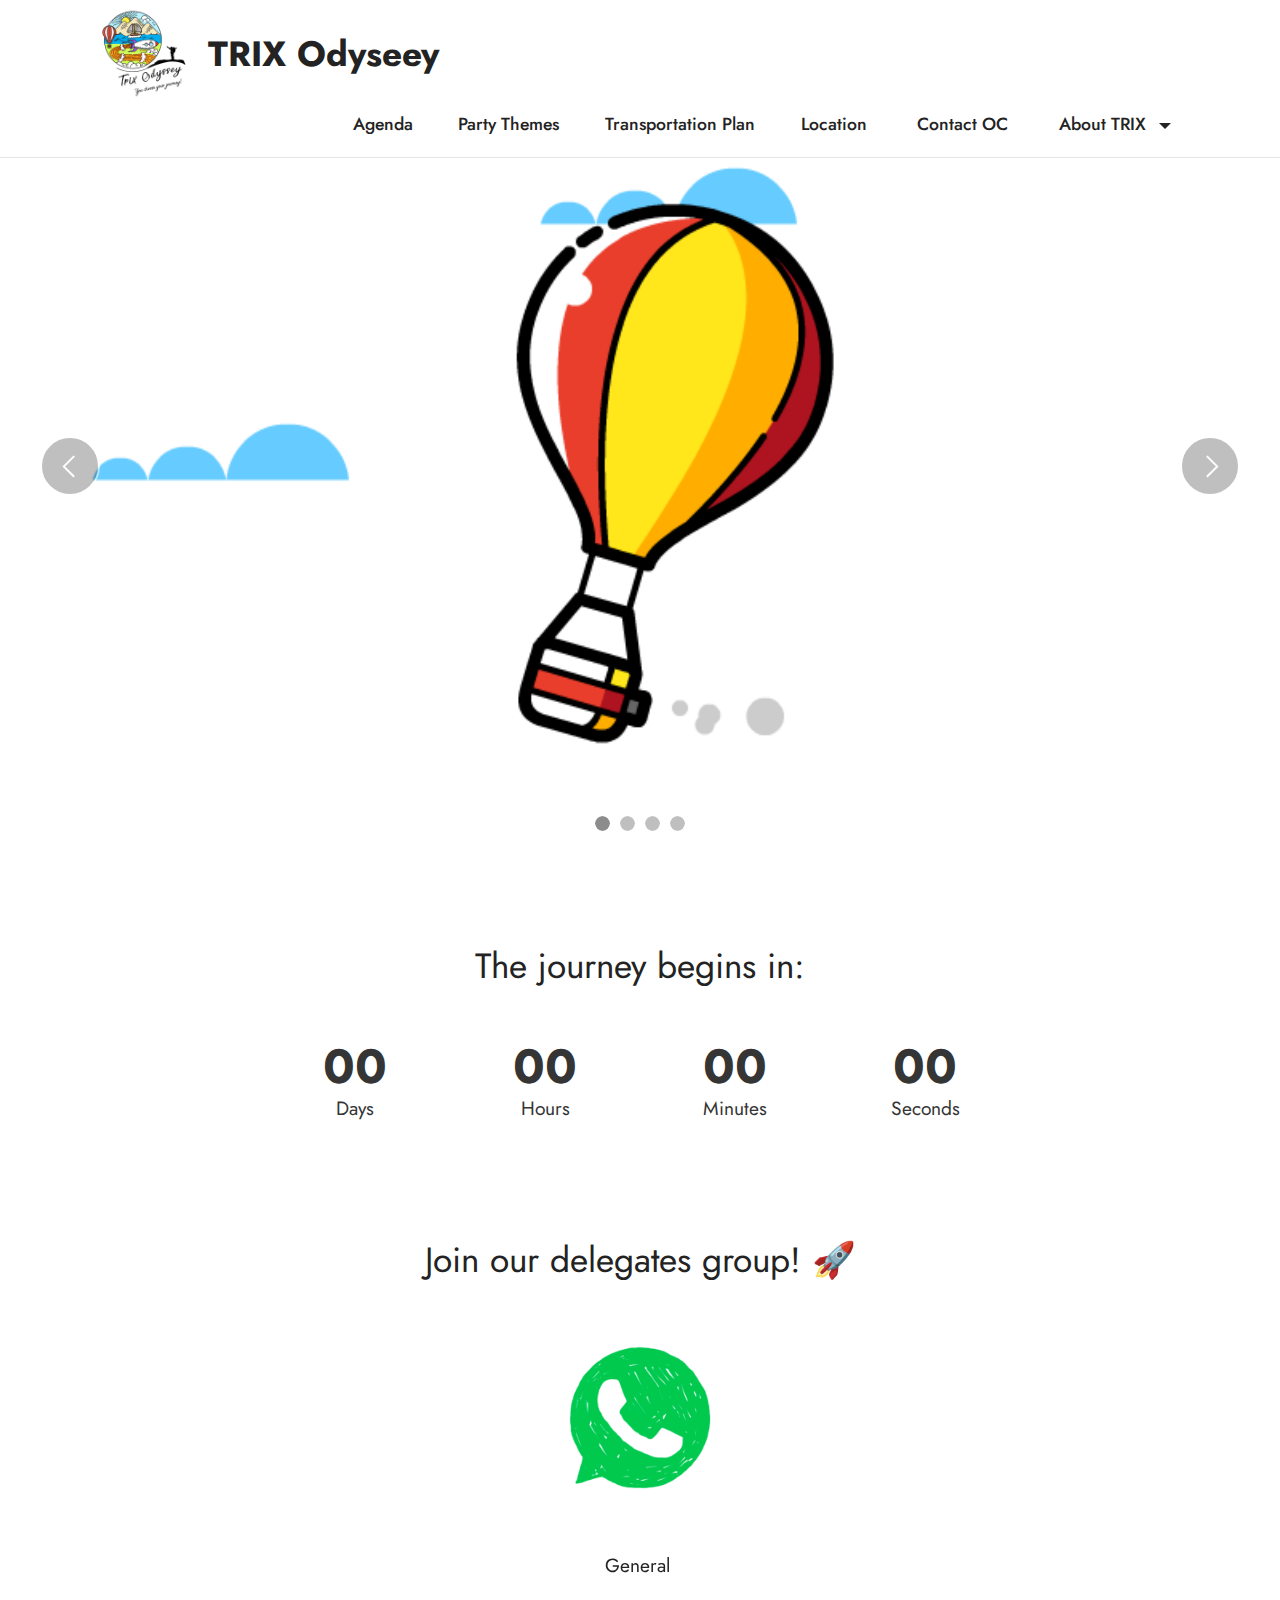
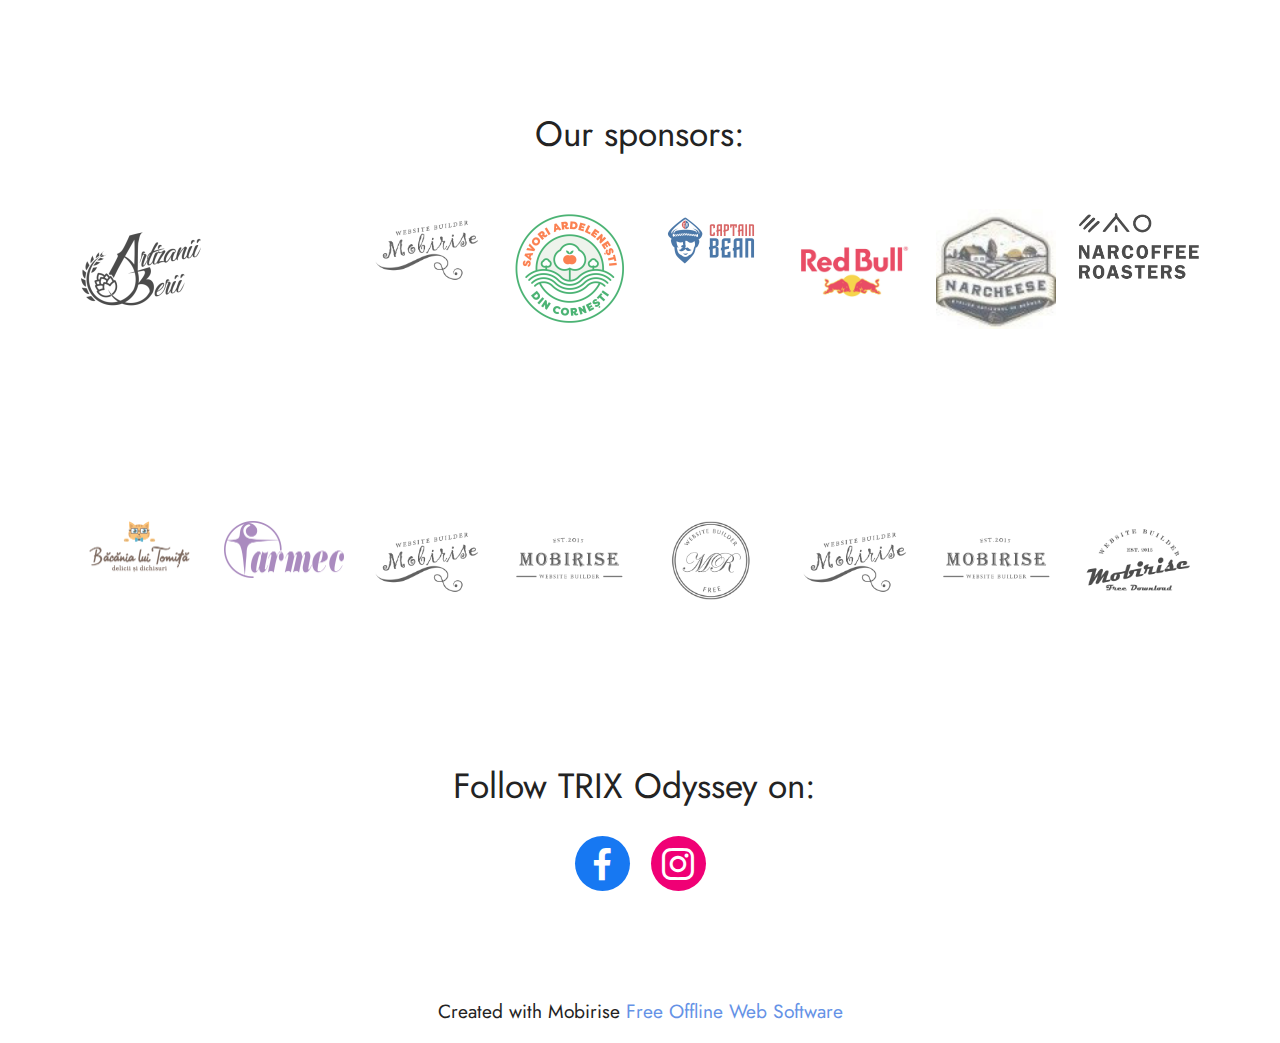
==== index.html @ 4ffb8367 "create github pages" ====
<!DOCTYPE html>
<html  >
<head>
  <!-- Site made with Mobirise Website Builder v5.6.5, https://mobirise.com -->
  <meta charset="UTF-8">
  <meta http-equiv="X-UA-Compatible" content="IE=edge">
  <meta name="generator" content="Mobirise v5.6.5, mobirise.com">
  <meta name="twitter:card" content="summary_large_image"/>
  <meta name="twitter:image:src" content="">
  <meta property="og:image" content="">
  <meta name="twitter:title" content="Home">
  <meta name="viewport" content="width=device-width, initial-scale=1, minimum-scale=1">
  <link rel="shortcut icon" href="assets/images/logo-trix-bun-121x101.png" type="image/x-icon">
  <meta name="description" content="">
  
  
  <title>Home</title>
  <link rel="stylesheet" href="assets/web/assets/mobirise-icons2/mobirise2.css">
  <link rel="stylesheet" href="assets/bootstrap/css/bootstrap.min.css">
  <link rel="stylesheet" href="assets/bootstrap/css/bootstrap-grid.min.css">
  <link rel="stylesheet" href="assets/bootstrap/css/bootstrap-reboot.min.css">
  <link rel="stylesheet" href="assets/dropdown/css/style.css">
  <link rel="stylesheet" href="assets/socicon/css/styles.css">
  <link rel="stylesheet" href="assets/theme/css/style.css">
  <link rel="preload" href="https://fonts.googleapis.com/css?family=Jost:100,200,300,400,500,600,700,800,900,100i,200i,300i,400i,500i,600i,700i,800i,900i&display=swap" as="style" onload="this.onload=null;this.rel='stylesheet'">
  <noscript><link rel="stylesheet" href="https://fonts.googleapis.com/css?family=Jost:100,200,300,400,500,600,700,800,900,100i,200i,300i,400i,500i,600i,700i,800i,900i&display=swap"></noscript>
  <link rel="preload" as="style" href="assets/mobirise/css/mbr-additional.css"><link rel="stylesheet" href="assets/mobirise/css/mbr-additional.css" type="text/css">
  
  
  
  
</head>
<body>
  
  <section data-bs-version="5.1" class="menu cid-s48OLK6784" once="menu" id="menu1-h">
    
    <nav class="navbar navbar-dropdown navbar-fixed-top navbar-expand-lg">
        <div class="container">
            <div class="navbar-brand">
                <span class="navbar-logo">
                    <a href="index.html">
                        <img src="assets/images/logo-trix-bun-121x101.png" alt="Mobirise Website Builder" style="height: 5.7rem;">
                    </a>
                </span>
                <span class="navbar-caption-wrap"><a class="navbar-caption text-black text-primary display-5" href="index.html">TRIX Odyseey</a></span>
            </div>
            <button class="navbar-toggler" type="button" data-toggle="collapse" data-bs-toggle="collapse" data-target="#navbarSupportedContent" data-bs-target="#navbarSupportedContent" aria-controls="navbarNavAltMarkup" aria-expanded="false" aria-label="Toggle navigation">
                <div class="hamburger">
                    <span></span>
                    <span></span>
                    <span></span>
                    <span></span>
                </div>
            </button>
            <div class="collapse navbar-collapse" id="navbarSupportedContent">
                <ul class="navbar-nav nav-dropdown nav-right" data-app-modern-menu="true"><li class="nav-item"><a class="nav-link link text-black text-primary display-4" href="page8.html">Agenda</a></li><li class="nav-item"><a class="nav-link link text-black text-primary display-4" href="page2.html">Party Themes</a></li><li class="nav-item"><a class="nav-link link text-black text-primary display-4" href="page4.html">Transportation Plan</a></li>
                    <li class="nav-item"><a class="nav-link link text-black text-primary display-4" href="page5.html">Location&nbsp;</a></li><li class="nav-item"><a class="nav-link link text-black text-primary display-4" href="page7.html">Contact OC&nbsp;</a></li><li class="nav-item dropdown"><a class="nav-link link text-black text-primary dropdown-toggle show display-4" href="page5.html" data-toggle="dropdown-submenu" data-bs-toggle="dropdown" data-bs-auto-close="outside" aria-expanded="false">About TRIX&nbsp;</a><div class="dropdown-menu show" aria-labelledby="dropdown-767" data-bs-popper="none"><a class="text-black text-primary dropdown-item display-4" href="page6.html">History of TRIX&nbsp;</a><a class="text-black text-primary dropdown-item display-4" href="page1.html">Conference Team 2022<br></a></div></li></ul>
                
                
            </div>
        </div>
    </nav>

</section>

<section data-bs-version="5.1" class="slider1 cid-t46bh5EAA4" id="slider1-1h">
    
    <div class="carousel slide" id="t4iCsmeEGB" data-ride="carousel" data-bs-ride="carousel" data-interval="10000" data-bs-interval="10000">
        <ol class="carousel-indicators">
            <li data-slide-to="0" data-bs-slide-to="0" class="active" data-target="#t4iCsmeEGB" data-bs-target="#t4iCsmeEGB"></li>
            <li data-slide-to="1" data-bs-slide-to="1" data-target="#t4iCsmeEGB" data-bs-target="#t4iCsmeEGB"></li>
            <li data-slide-to="2" data-bs-slide-to="2" data-target="#t4iCsmeEGB" data-bs-target="#t4iCsmeEGB"></li><li data-slide-to="3" data-bs-slide-to="3" data-target="#t4iCsmeEGB" data-bs-target="#t4iCsmeEGB"></li>
        </ol>
        <div class="carousel-inner">
            <div class="carousel-item slider-image item active">
                <div class="item-wrapper">
                    <img class="d-block w-100" src="assets/images/image-processing20210903-11547-1eg1xi6.gif" alt="Mobirise Website Builder" data-slide-to="0" data-bs-slide-to="0">
                    
                    
                </div>
            </div>
            <div class="carousel-item slider-image item">
                <div class="item-wrapper">
                    <img class="d-block w-100" src="assets/images/giphy-2.gif" alt="Mobirise Website Builder" data-slide-to="1" data-bs-slide-to="1">
                    
                    
                </div>
            </div>
            <div class="carousel-item slider-image item">
                <div class="item-wrapper">
                    <img class="d-block w-100" src="assets/images/69aabcb3513666ef52f87deb7fe4146e.gif" alt="Mobirise Website Builder" data-slide-to="2" data-bs-slide-to="2">
                    
                    
                </div>
            </div><div class="carousel-item slider-image item">
                <div class="item-wrapper">
                    <img class="d-block w-100" src="assets/images/submarine-800x600.gif" alt="Mobirise Website Builder" data-slide-to="3" data-bs-slide-to="3">
                    
                    
                </div>
            </div>
        </div>
        <a class="carousel-control carousel-control-prev" role="button" data-slide="prev" data-bs-slide="prev" href="#t4iCsmeEGB">
            <span class="mobi-mbri mobi-mbri-arrow-prev" aria-hidden="true"></span>
            <span class="sr-only visually-hidden">Previous</span>
        </a>
        <a class="carousel-control carousel-control-next" role="button" data-slide="next" data-bs-slide="next" href="#t4iCsmeEGB">
            <span class="mobi-mbri mobi-mbri-arrow-next" aria-hidden="true"></span>
            <span class="sr-only visually-hidden">Next</span>
        </a>
    </div>
</section>

<section data-bs-version="5.1" class="countdown4 cid-t3l9b6mrbL" id="countdown4-p">
    
    
    <div class="container">
        <div class="row justify-content-center">
            <div class="col-lg-8">
                
                <h4 class="mbr-section-subtitle mb-5 align-center mbr-fonts-style display-5">The journey begins in:</h4>
                <div class="countdown-cont align-center mb-5">
                    <div class="daysCountdown col-xs-3 col-sm-3 col-md-3" title="Days"></div>
                    <div class="hoursCountdown col-xs-3 col-sm-3 col-md-3" title="Hours"></div>
                    <div class="minutesCountdown col-xs-3 col-sm-3 col-md-3" title="Minutes"></div>
                    <div class="secondsCountdown col-xs-3 col-sm-3 col-md-3" title="Seconds"></div>
                    <div class="countdown" data-due-date="2022/05/13"></div>
                </div>
                
                
                
            </div>
        </div>
    </div>
</section>

<section data-bs-version="5.1" class="people5 mbr-embla cid-t4hUjpCeCL" id="people5-1m">

    

    

    <div class="position-relative text-center">
        <h3 class="mb-4 mbr-fonts-style display-5">Join our delegates group!<em> </em><strong>🚀</strong></h3>

        <div class="embla" data-skip-snaps="true" data-align="center" data-auto-play-interval="5" data-draggable="true">
            <div class="embla__viewport container-fluid">
                <div class="embla__container">
                    <div class="embla__slide slider-image item" style="margin-left: 0rem; margin-right: 0rem;">
                        <div class="user">
                            <div class="user_image">
                                <div class="item-wrapper position-relative">
                                    <img src="assets/images/giphy-4.gif" alt="Mobirise Website Builder" data-slide-to="0" data-bs-slide-to="0">
                                </div>
                            </div>
                            <div class="user_text mb-4">
                                <p class="mbr-fonts-style display-7">General&nbsp;</p>
                            </div>
                            
                            
                        </div>
                    </div>
                    
                    
                </div>
            </div>
            <button class="embla__button embla__button--prev">
                <span class="mobi-mbri mobi-mbri-arrow-prev mbr-iconfont" aria-hidden="true"></span>
                <span class="sr-only visually-hidden visually-hidden">Previous</span>
            </button>
            <button class="embla__button embla__button--next">
                <span class="mobi-mbri mobi-mbri-arrow-next mbr-iconfont" aria-hidden="true"></span>
                <span class="sr-only visually-hidden visually-hidden">Next</span>
            </button>
        </div>
    </div>
</section>

<section data-bs-version="5.1" class="clients1 cid-t41KSrTAdC" id="clients1-13">
    
    <div class="images-container container">
        <div class="mbr-section-head">
            <h3 class="mbr-section-title mbr-fonts-style align-center mb-0 display-5">Our sponsors:</h3>
            
            
        </div>
        <div class="row justify-content-center mt-4">
            <div class="col-md-3 card">
                <img src="assets/images/logo-with-logotype-two-rows-350x350-240x240.png" alt="Mobirise Website Builder">
            </div>
            <div class="col-md-3 card">
                <img src="assets/images/wayout-logo-209x102.png" alt="Mobirise Website Builder">
            </div>
            <div class="col-md-3 card">
                <img src="assets/images/3.png" alt="Mobirise Website Builder">
            </div>
            <div class="col-md-3 card">
                <img src="assets/images/60745844-617550138761202-7166698153704423424-n-240x240.png" alt="Mobirise Website Builder">
            </div>
            <div class="col-md-3 card">
                <img src="assets/images/captain-bean-facebook-1-240x126.png" alt="Mobirise Website Builder">
            </div>
            <div class="col-md-3 card">
                <img src="assets/images/redbull-logo.gif" alt="Mobirise Website Builder">
            </div>
            <div class="col-md-3 card">
                <img src="assets/images/cropped-logo-90-min-90x90.jpg" alt="Mobirise Website Builder">
            </div>
            <div class="col-md-3 card">
                <img src="assets/images/var-page-brand-logo-232x152.png" alt="Mobirise Website Builder">
            </div>
        </div>
    </div>
</section>

<section data-bs-version="5.1" class="clients1 cid-t4hTpSWzxL" id="clients1-1l">
    
    <div class="images-container container">
        <div class="mbr-section-head">
            
            
            
        </div>
        <div class="row justify-content-center mt-4">
            <div class="col-md-3 card">
                <img src="assets/images/logo-vertical-240x113.png" alt="Mobirise Website Builder">
            </div>
            <div class="col-md-3 card">
                <img src="assets/images/1200px-farmec-logo.svg-1-240x115.png" alt="Mobirise Website Builder">
            </div>
            <div class="col-md-3 card">
                <img src="assets/images/3.png" alt="Mobirise Website Builder">
            </div>
            <div class="col-md-3 card">
                <img src="assets/images/4.png" alt="Mobirise Website Builder">
            </div>
            <div class="col-md-3 card">
                <img src="assets/images/2.png" alt="Mobirise Website Builder">
            </div>
            <div class="col-md-3 card">
                <img src="assets/images/3.png" alt="Mobirise Website Builder">
            </div>
            <div class="col-md-3 card">
                <img src="assets/images/4.png" alt="Mobirise Website Builder">
            </div>
            <div class="col-md-3 card">
                <img src="assets/images/5.png" alt="Mobirise Website Builder">
            </div>
        </div>
    </div>
</section>

<section data-bs-version="5.1" class="share3 cid-t41YOG8IZm" id="share3-1e">
    
     
    
    

    <div class="container">
        <div class="media-container-row">
            <div class="col-12">
                <h3 class="mbr-section-title align-center mb-3 mbr-fonts-style display-5">Follow TRIX Odyssey on:&nbsp;</h3>
                <div class="social-list align-center">
                   
                    <a class="iconfont-wrapper bg-facebook m-2 " target="_blank" href="https://www.facebook.com/TRIXODYSSEY">
                            <span class="socicon-facebook socicon"></span>
                        </a>
                        
                        <a class="iconfont-wrapper bg-instagram m-2" href="https://www.instagram.com/trix.odyssey/" target="_blank">
                            <span class="socicon-instagram socicon"></span>
                        </a>
                        
                        
                        
                        
                        
                        
                        
                        
                </div>
            </div>
        </div>
    </div>
</section><section class="display-7" style="padding: 0;align-items: center;justify-content: center;flex-wrap: wrap;    align-content: center;display: flex;position: relative;height: 4rem;"><a href="https://mobiri.se/2749935" style="flex: 1 1;height: 4rem;position: absolute;width: 100%;z-index: 1;"><img alt="" style="height: 4rem;" src="[data-uri]"></a><p style="margin: 0;text-align: center;" class="display-7">Created with Mobirise &#8204;</p><a style="z-index:1" href="https://mobirise.com/offline-website-builder.html">Free Offline Web Software</a></section><script src="assets/bootstrap/js/bootstrap.bundle.min.js"></script>  <script src="assets/smoothscroll/smooth-scroll.js"></script>  <script src="assets/ytplayer/index.js"></script>  <script src="assets/dropdown/js/navbar-dropdown.js"></script>  <script src="assets/countdown/countdown.js"></script>  <script src="assets/embla/embla.min.js"></script>  <script src="assets/embla/script.js"></script>  <script src="assets/theme/js/script.js"></script>  
  
  
</body>
</html>
---- assets/web/assets/mobirise-icons2/mobirise2.css ----
@font-face {
  font-family: 'Moririse2';
  font-display: swap;
  src:  url('mobirise2.eot?f2bix4');
  src:  url('mobirise2.eot?f2bix4#iefix') format('embedded-opentype'),
    url('mobirise2.ttf?f2bix4') format('truetype'),
    url('mobirise2.woff?f2bix4') format('woff'),
    url('mobirise2.svg?f2bix4#mobirise2') format('svg');
  font-weight: normal;
  font-style: normal;
}

[class^="mobi-"], [class*=" mobi-"] {
  /* use !important to prevent issues with browser extensions that change fonts */
  font-family: 'Moririse2' !important;
  speak: none;
  font-style: normal;
  font-weight: normal;
  font-variant: normal;
  text-transform: none;
  line-height: 1;

  /* Better Font Rendering =========== */
  -webkit-font-smoothing: antialiased;
  -moz-osx-font-smoothing: grayscale;
}

.mobi-mbri-add-submenu:before {
  content: "\e900";
}
.mobi-mbri-alert:before {
  content: "\e901";
}
.mobi-mbri-align-center:before {
  content: "\e902";
}
.mobi-mbri-align-justify:before {
  content: "\e903";
}
.mobi-mbri-align-left:before {
  content: "\e904";
}
.mobi-mbri-align-right:before {
  content: "\e905";
}
.mobi-mbri-android:before {
  content: "\e906";
}
.mobi-mbri-apple:before {
  content: "\e907";
}
.mobi-mbri-arrow-down:before {
  content: "\e908";
}
.mobi-mbri-arrow-next:before {
  content: "\e909";
}
.mobi-mbri-arrow-prev:before {
  content: "\e90a";
}
.mobi-mbri-arrow-up:before {
  content: "\e90b";
}
.mobi-mbri-bold:before {
  content: "\e90c";
}
.mobi-mbri-bookmark:before {
  content: "\e90d";
}
.mobi-mbri-bootstrap:before {
  content: "\e90e";
}
.mobi-mbri-briefcase:before {
  content: "\e90f";
}
.mobi-mbri-browse:before {
  content: "\e910";
}
.mobi-mbri-bulleted-list:before {
  content: "\e911";
}
.mobi-mbri-calendar:before {
  content: "\e912";
}
.mobi-mbri-camera:before {
  content: "\e913";
}
.mobi-mbri-cart-add:before {
  content: "\e914";
}
.mobi-mbri-cart-full:before {
  content: "\e915";
}
.mobi-mbri-cash:before {
  content: "\e916";
}
.mobi-mbri-change-style:before {
  content: "\e917";
}
.mobi-mbri-chat:before {
  content: "\e918";
}
.mobi-mbri-clock:before {
  content: "\e919";
}
.mobi-mbri-close:before {
  content: "\e91a";
}
.mobi-mbri-cloud:before {
  content: "\e91b";
}
.mobi-mbri-code:before {
  content: "\e91c";
}
.mobi-mbri-contact-form:before {
  content: "\e91d";
}
.mobi-mbri-credit-card:before {
  content: "\e91e";
}
.mobi-mbri-cursor-click:before {
  content: "\e91f";
}
.mobi-mbri-cust-feedback:before {
  content: "\e920";
}
.mobi-mbri-database:before {
  content: "\e921";
}
.mobi-mbri-delivery:before {
  content: "\e922";
}
.mobi-mbri-desktop:before {
  content: "\e923";
}
.mobi-mbri-devices:before {
  content: "\e924";
}
.mobi-mbri-down:before {
  content: "\e925";
}
.mobi-mbri-download-2:before {
  content: "\e926";
}
.mobi-mbri-download:before {
  content: "\e927";
}
.mobi-mbri-drag-n-drop-2:before {
  content: "\e928";
}
.mobi-mbri-drag-n-drop:before {
  content: "\e929";
}
.mobi-mbri-edit-2:before {
  content: "\e92a";
}
.mobi-mbri-edit:before {
  content: "\e92b";
}
.mobi-mbri-error:before {
  content: "\e92c";
}
.mobi-mbri-extension:before {
  content: "\e92d";
}
.mobi-mbri-features:before {
  content: "\e92e";
}
.mobi-mbri-file:before {
  content: "\e92f";
}
.mobi-mbri-flag:before {
  content: "\e930";
}
.mobi-mbri-folder:before {
  content: "\e931";
}
.mobi-mbri-gift:before {
  content: "\e932";
}
.mobi-mbri-github:before {
  content: "\e933";
}
.mobi-mbri-globe-2:before {
  content: "\e934";
}
.mobi-mbri-globe:before {
  content: "\e935";
}
.mobi-mbri-growing-chart:before {
  content: "\e936";
}
.mobi-mbri-hearth:before {
  content: "\e937";
}
.mobi-mbri-help:before {
  content: "\e938";
}
.mobi-mbri-home:before {
  content: "\e939";
}
.mobi-mbri-hot-cup:before {
  content: "\e93a";
}
.mobi-mbri-idea:before {
  content: "\e93b";
}
.mobi-mbri-image-gallery:before {
  content: "\e93c";
}
.mobi-mbri-image-slider:before {
  content: "\e93d";
}
.mobi-mbri-info:before {
  content: "\e93e";
}
.mobi-mbri-italic:before {
  content: "\e93f";
}
.mobi-mbri-key:before {
  content: "\e940";
}
.mobi-mbri-laptop:before {
  content: "\e941";
}
.mobi-mbri-layers:before {
  content: "\e942";
}
.mobi-mbri-left-right:before {
  content: "\e943";
}
.mobi-mbri-left:before {
  content: "\e944";
}
.mobi-mbri-letter:before {
  content: "\e945";
}
.mobi-mbri-like:before {
  content: "\e946";
}
.mobi-mbri-link:before {
  content: "\e947";
}
.mobi-mbri-lock:before {
  content: "\e948";
}
.mobi-mbri-login:before {
  content: "\e949";
}
.mobi-mbri-logout:before {
  content: "\e94a";
}
.mobi-mbri-magic-stick:before {
  content: "\e94b";
}
.mobi-mbri-map-pin:before {
  content: "\e94c";
}
.mobi-mbri-menu:before {
  content: "\e94d";
}
.mobi-mbri-mobile-2:before {
  content: "\e94e";
}
.mobi-mbri-mobile-horizontal:before {
  content: "\e94f";
}
.mobi-mbri-mobile:before {
  content: "\e950";
}
.mobi-mbri-mobirise:before {
  content: "\e951";
}
.mobi-mbri-more-horizontal:before {
  content: "\e952";
}
.mobi-mbri-more-vertical:before {
  content: "\e953";
}
.mobi-mbri-music:before {
  content: "\e954";
}
.mobi-mbri-new-file:before {
  content: "\e955";
}
.mobi-mbri-numbered-list:before {
  content: "\e956";
}
.mobi-mbri-opened-folder:before {
  content: "\e957";
}
.mobi-mbri-pages:before {
  content: "\e958";
}
.mobi-mbri-paper-plane:before {
  content: "\e959";
}
.mobi-mbri-paperclip:before {
  content: "\e95a";
}
.mobi-mbri-phone:before {
  content: "\e95b";
}
.mobi-mbri-photo:before {
  content: "\e95c";
}
.mobi-mbri-photos:before {
  content: "\e95d";
}
.mobi-mbri-pin:before {
  content: "\e95e";
}
.mobi-mbri-play:before {
  content: "\e95f";
}
.mobi-mbri-plus:before {
  content: "\e960";
}
.mobi-mbri-preview:before {
  content: "\e961";
}
.mobi-mbri-print:before {
  content: "\e962";
}
.mobi-mbri-protect:before {
  content: "\e963";
}
.mobi-mbri-question:before {
  content: "\e964";
}
.mobi-mbri-quote-left:before {
  content: "\e965";
}
.mobi-mbri-quote-right:before {
  content: "\e966";
}
.mobi-mbri-redo:before {
  content: "\e967";
}
.mobi-mbri-refresh:before {
  content: "\e968";
}
.mobi-mbri-responsive-2:before {
  content: "\e969";
}
.mobi-mbri-responsive:before {
  content: "\e96a";
}
.mobi-mbri-right:before {
  content: "\e96b";
}
.mobi-mbri-rocket:before {
  content: "\e96c";
}
.mobi-mbri-sad-face:before {
  content: "\e96d";
}
.mobi-mbri-sale:before {
  content: "\e96e";
}
.mobi-mbri-save:before {
  content: "\e96f";
}
.mobi-mbri-search:before {
  content: "\e970";
}
.mobi-mbri-setting-2:before {
  content: "\e971";
}
.mobi-mbri-setting-3:before {
  content: "\e972";
}
.mobi-mbri-setting:before {
  content: "\e973";
}
.mobi-mbri-share:before {
  content: "\e974";
}
.mobi-mbri-shopping-bag:before {
  content: "\e975";
}
.mobi-mbri-shopping-basket:before {
  content: "\e976";
}
.mobi-mbri-shopping-cart:before {
  content: "\e977";
}
.mobi-mbri-sites:before {
  content: "\e978";
}
.mobi-mbri-smile-face:before {
  content: "\e979";
}
.mobi-mbri-speed:before {
  content: "\e97a";
}
.mobi-mbri-star:before {
  content: "\e97b";
}
.mobi-mbri-success:before {
  content: "\e97c";
}
.mobi-mbri-sun:before {
  content: "\e97d";
}
.mobi-mbri-sun2:before {
  content: "\e97e";
}
.mobi-mbri-tablet-vertical:before {
  content: "\e97f";
}
.mobi-mbri-tablet:before {
  content: "\e980";
}
.mobi-mbri-target:before {
  content: "\e981";
}
.mobi-mbri-timer:before {
  content: "\e982";
}
.mobi-mbri-to-ftp:before {
  content: "\e983";
}
.mobi-mbri-to-local-drive:before {
  content: "\e984";
}
.mobi-mbri-touch-swipe:before {
  content: "\e985";
}
.mobi-mbri-touch:before {
  content: "\e986";
}
.mobi-mbri-trash:before {
  content: "\e987";
}
.mobi-mbri-underline:before {
  content: "\e988";
}
.mobi-mbri-undo:before {
  content: "\e989";
}
.mobi-mbri-unlink:before {
  content: "\e98a";
}
.mobi-mbri-unlock:before {
  content: "\e98b";
}
.mobi-mbri-up-down:before {
  content: "\e98c";
}
.mobi-mbri-up:before {
  content: "\e98d";
}
.mobi-mbri-update:before {
  content: "\e98e";
}
.mobi-mbri-upload-2:before {
  content: "\e98f";
}
.mobi-mbri-upload:before {
  content: "\e990";
}
.mobi-mbri-user-2:before {
  content: "\e991";
}
.mobi-mbri-user:before {
  content: "\e992";
}
.mobi-mbri-users:before {
  content: "\e993";
}
.mobi-mbri-video-play:before {
  content: "\e994";
}
.mobi-mbri-video:before {
  content: "\e995";
}
.mobi-mbri-watch:before {
  content: "\e996";
}
.mobi-mbri-website-theme-2:before {
  content: "\e997";
}
.mobi-mbri-website-theme:before {
  content: "\e998";
}
.mobi-mbri-wifi:before {
  content: "\e999";
}
.mobi-mbri-windows:before {
  content: "\e99a";
}
.mobi-mbri-zoom-in:before {
  content: "\e99b";
}
.mobi-mbri-zoom-out:before {
  content: "\e99c";
}
---- assets/dropdown/css/style.css ----
.navbar-dropdown {
  left: 0;
  padding: 0;
  position: absolute;
  right: 0;
  top: 0;
  transition: all 0.45s ease;
  z-index: 1030;
  background: #282828; }
  .navbar-dropdown .navbar-logo {
    margin-right: 0.8rem;
    transition: margin 0.3s ease-in-out;
    vertical-align: middle; }
    .navbar-dropdown .navbar-logo img {
      height: 3.125rem;
      transition: all 0.3s ease-in-out; }
    .navbar-dropdown .navbar-logo.mbr-iconfont {
      font-size: 3.125rem;
      line-height: 3.125rem; }
  .navbar-dropdown .navbar-caption {
    font-weight: 700;
    white-space: normal;
    vertical-align: -4px;
    line-height: 3.125rem !important; }
    .navbar-dropdown .navbar-caption, .navbar-dropdown .navbar-caption:hover {
      color: inherit;
      text-decoration: none; }
  .navbar-dropdown .mbr-iconfont + .navbar-caption {
    vertical-align: -1px; }
  .navbar-dropdown.navbar-fixed-top {
    position: fixed; }
  .navbar-dropdown .navbar-brand span {
    vertical-align: -4px; }
  .navbar-dropdown.bg-color.transparent {
    background: none; }
  .navbar-dropdown.navbar-short .navbar-brand {
    padding: 0.625rem 0; }
    .navbar-dropdown.navbar-short .navbar-brand span {
      vertical-align: -1px; }
  .navbar-dropdown.navbar-short .navbar-caption {
    line-height: 2.375rem !important;
    vertical-align: -2px; }
  .navbar-dropdown.navbar-short .navbar-logo {
    margin-right: 0.5rem; }
    .navbar-dropdown.navbar-short .navbar-logo img {
      height: 2.375rem; }
    .navbar-dropdown.navbar-short .navbar-logo.mbr-iconfont {
      font-size: 2.375rem;
      line-height: 2.375rem; }
  .navbar-dropdown.navbar-short .mbr-table-cell {
    height: 3.625rem; }
  .navbar-dropdown .navbar-close {
    left: 0.6875rem;
    position: fixed;
    top: 0.75rem;
    z-index: 1000; }
  .navbar-dropdown .hamburger-icon {
    content: "";
    display: inline-block;
    vertical-align: middle;
    width: 16px;
    -webkit-box-shadow: 0 -6px 0 1px #282828,0 0 0 1px #282828,0 6px 0 1px #282828;
    -moz-box-shadow: 0 -6px 0 1px #282828,0 0 0 1px #282828,0 6px 0 1px #282828;
    box-shadow: 0 -6px 0 1px #282828,0 0 0 1px #282828,0 6px 0 1px #282828; }

.dropdown-menu .dropdown-toggle[data-toggle="dropdown-submenu"]::after {
  border-bottom: 0.35em solid transparent;
  border-left: 0.35em solid;
  border-right: 0;
  border-top: 0.35em solid transparent;
  margin-left: 0.3rem; }

.dropdown-menu .dropdown-item:focus {
  outline: 0; }

.nav-dropdown {
  font-size: 0.75rem;
  font-weight: 500;
  height: auto !important; }
  .nav-dropdown .nav-btn {
    padding-left: 1rem; }
  .nav-dropdown .link {
    margin: .667em 1.667em;
    font-weight: 500;
    padding: 0;
    transition: color .2s ease-in-out; }
    .nav-dropdown .link.dropdown-toggle {
      margin-right: 2.583em; }
      .nav-dropdown .link.dropdown-toggle::after {
        margin-left: .25rem;
        border-top: 0.35em solid;
        border-right: 0.35em solid transparent;
        border-left: 0.35em solid transparent;
        border-bottom: 0; }
      .nav-dropdown .link.dropdown-toggle[aria-expanded="true"] {
        margin: 0;
        padding: 0.667em 3.263em  0.667em 1.667em; }
  .nav-dropdown .link::after,
  .nav-dropdown .dropdown-item::after {
    color: inherit; }
  .nav-dropdown .btn {
    font-size: 0.75rem;
    font-weight: 700;
    letter-spacing: 0;
    margin-bottom: 0;
    padding-left: 1.25rem;
    padding-right: 1.25rem; }
  .nav-dropdown .dropdown-menu {
    border-radius: 0;
    border: 0;
    left: 0;
    margin: 0;
    padding-bottom: 1.25rem;
    padding-top: 1.25rem;
    position: relative; }
  .nav-dropdown .dropdown-submenu {
    margin-left: 0.125rem;
    top: 0; }
  .nav-dropdown .dropdown-item {
    font-weight: 500;
    line-height: 2;
    padding: 0.3846em 4.615em 0.3846em 1.5385em;
    position: relative;
    transition: color .2s ease-in-out, background-color .2s ease-in-out; }
    .nav-dropdown .dropdown-item::after {
      margin-top: -0.3077em;
      position: absolute;
      right: 1.1538em;
      top: 50%; }
    .nav-dropdown .dropdown-item:focus, .nav-dropdown .dropdown-item:hover {
      background: none; }

@media (max-width: 767px) {
  .nav-dropdown.navbar-toggleable-sm {
    bottom: 0;
    display: none;
    left: 0;
    overflow-x: hidden;
    position: fixed;
    top: 0;
    transform: translateX(-100%);
    -ms-transform: translateX(-100%);
    -webkit-transform: translateX(-100%);
    width: 18.75rem;
    z-index: 999; } }
.nav-dropdown.navbar-toggleable-xl {
  bottom: 0;
  display: none;
  left: 0;
  overflow-x: hidden;
  position: fixed;
  top: 0;
  transform: translateX(-100%);
  -ms-transform: translateX(-100%);
  -webkit-transform: translateX(-100%);
  width: 18.75rem;
  z-index: 999; }

.nav-dropdown-sm {
  display: block !important;
  overflow-x: hidden;
  overflow: auto;
  padding-top: 3.875rem; }
  .nav-dropdown-sm::after {
    content: "";
    display: block;
    height: 3rem;
    width: 100%; }
  .nav-dropdown-sm.collapse.in ~ .navbar-close {
    display: block !important; }
  .nav-dropdown-sm.collapsing, .nav-dropdown-sm.collapse.in {
    transform: translateX(0);
    -ms-transform: translateX(0);
    -webkit-transform: translateX(0);
    transition: all 0.25s ease-out;
    -webkit-transition: all 0.25s ease-out;
    background: #282828; }
  .nav-dropdown-sm.collapsing[aria-expanded="false"] {
    transform: translateX(-100%);
    -ms-transform: translateX(-100%);
    -webkit-transform: translateX(-100%); }
  .nav-dropdown-sm .nav-item {
    display: block;
    margin-left: 0 !important;
    padding-left: 0; }
  .nav-dropdown-sm .link,
  .nav-dropdown-sm .dropdown-item {
    border-top: 1px dotted rgba(255, 255, 255, 0.1);
    font-size: 0.8125rem;
    line-height: 1.6;
    margin: 0 !important;
    padding: 0.875rem 2.4rem 0.875rem 1.5625rem !important;
    position: relative;
    white-space: normal; }
    .nav-dropdown-sm .link:focus, .nav-dropdown-sm .link:hover,
    .nav-dropdown-sm .dropdown-item:focus,
    .nav-dropdown-sm .dropdown-item:hover {
      background: rgba(0, 0, 0, 0.2) !important;
      color: #c0a375; }
  .nav-dropdown-sm .nav-btn {
    position: relative;
    padding: 1.5625rem 1.5625rem 0 1.5625rem; }
    .nav-dropdown-sm .nav-btn::before {
      border-top: 1px dotted rgba(255, 255, 255, 0.1);
      content: "";
      left: 0;
      position: absolute;
      top: 0;
      width: 100%; }
    .nav-dropdown-sm .nav-btn + .nav-btn {
      padding-top: 0.625rem; }
      .nav-dropdown-sm .nav-btn + .nav-btn::before {
        display: none; }
  .nav-dropdown-sm .btn {
    padding: 0.625rem 0; }
  .nav-dropdown-sm .dropdown-toggle[data-toggle="dropdown-submenu"]::after {
    margin-left: .25rem;
    border-top: 0.35em solid;
    border-right: 0.35em solid transparent;
    border-left: 0.35em solid transparent;
    border-bottom: 0; }
  .nav-dropdown-sm .dropdown-toggle[data-toggle="dropdown-submenu"][aria-expanded="true"]::after {
    border-top: 0;
    border-right: 0.35em solid transparent;
    border-left: 0.35em solid transparent;
    border-bottom: 0.35em solid; }
  .nav-dropdown-sm .dropdown-menu {
    margin: 0;
    padding: 0;
    position: relative;
    top: 0;
    left: 0;
    width: 100%;
    border: 0;
    float: none;
    border-radius: 0;
    background: none; }
  .nav-dropdown-sm .dropdown-submenu {
    left: 100%;
    margin-left: 0.125rem;
    margin-top: -1.25rem;
    top: 0; }

.navbar-toggleable-sm .nav-dropdown .dropdown-menu {
  position: absolute; }

.navbar-toggleable-sm .nav-dropdown .dropdown-submenu {
  left: 100%;
  margin-left: 0.125rem;
  margin-top: -1.25rem;
  top: 0; }

.navbar-toggleable-sm.opened .nav-dropdown .dropdown-menu {
  position: relative; }

.navbar-toggleable-sm.opened .nav-dropdown .dropdown-submenu {
  left: 0;
  margin-left: 00rem;
  margin-top: 0rem;
  top: 0; }

.is-builder .nav-dropdown.collapsing {
  transition: none !important; }
---- assets/socicon/css/styles.css ----
@charset "UTF-8";

@font-face {
  font-family: 'Socicon';
  src:  url('../fonts/socicon.eot');
  src:  url('../fonts/socicon.eot?#iefix') format('embedded-opentype'),
    url('../fonts/socicon.woff2') format('woff2'),
    url('../fonts/socicon.ttf') format('truetype'),
    url('../fonts/socicon.woff') format('woff'),
    url('../fonts/socicon.svg#socicon') format('svg');
  font-weight: normal;
  font-style: normal;
  font-display: swap;
}

[data-icon]:before {
  font-family: "socicon" !important;
  content: attr(data-icon);
  font-style: normal !important;
  font-weight: normal !important;
  font-variant: normal !important;
  text-transform: none !important;
  speak: none;
  line-height: 1;
  -webkit-font-smoothing: antialiased;
  -moz-osx-font-smoothing: grayscale;
}

[class^="socicon-"], [class*=" socicon-"] {
  /* use !important to prevent issues with browser extensions that change fonts */
  font-family: 'Socicon' !important;
  speak: none;
  font-style: normal;
  font-weight: normal;
  font-variant: normal;
  text-transform: none;
  line-height: 1;

  /* Better Font Rendering =========== */
  -webkit-font-smoothing: antialiased;
  -moz-osx-font-smoothing: grayscale;
}

.socicon-eitaa:before {
  content: "\e97c";
}
.socicon-soroush:before {
  content: "\e97d";
}
.socicon-bale:before {
  content: "\e97e";
}
.socicon-zazzle:before {
  content: "\e97b";
}
.socicon-society6:before {
  content: "\e97a";
}
.socicon-redbubble:before {
  content: "\e979";
}
.socicon-avvo:before {
  content: "\e978";
}
.socicon-stitcher:before {
  content: "\e977";
}
.socicon-googlehangouts:before {
  content: "\e974";
}
.socicon-dlive:before {
  content: "\e975";
}
.socicon-vsco:before {
  content: "\e976";
}
.socicon-flipboard:before {
  content: "\e973";
}
.socicon-ubuntu:before {
  content: "\e958";
}
.socicon-artstation:before {
  content: "\e959";
}
.socicon-invision:before {
  content: "\e95a";
}
.socicon-torial:before {
  content: "\e95b";
}
.socicon-collectorz:before {
  content: "\e95c";
}
.socicon-seenthis:before {
  content: "\e95d";
}
.socicon-googleplaymusic:before {
  content: "\e95e";
}
.socicon-debian:before {
  content: "\e95f";
}
.socicon-filmfreeway:before {
  content: "\e960";
}
.socicon-gnome:before {
  content: "\e961";
}
.socicon-itchio:before {
  content: "\e962";
}
.socicon-jamendo:before {
  content: "\e963";
}
.socicon-mix:before {
  content: "\e964";
}
.socicon-sharepoint:before {
  content: "\e965";
}
.socicon-tinder:before {
  content: "\e966";
}
.socicon-windguru:before {
  content: "\e967";
}
.socicon-cdbaby:before {
  content: "\e968";
}
.socicon-elementaryos:before {
  content: "\e969";
}
.socicon-stage32:before {
  content: "\e96a";
}
.socicon-tiktok:before {
  content: "\e96b";
}
.socicon-gitter:before {
  content: "\e96c";
}
.socicon-letterboxd:before {
  content: "\e96d";
}
.socicon-threema:before {
  content: "\e96e";
}
.socicon-splice:before {
  content: "\e96f";
}
.socicon-metapop:before {
  content: "\e970";
}
.socicon-naver:before {
  content: "\e971";
}
.socicon-remote:before {
  content: "\e972";
}
.socicon-internet:before {
  content: "\e957";
}
.socicon-moddb:before {
  content: "\e94b";
}
.socicon-indiedb:before {
  content: "\e94c";
}
.socicon-traxsource:before {
  content: "\e94d";
}
.socicon-gamefor:before {
  content: "\e94e";
}
.socicon-pixiv:before {
  content: "\e94f";
}
.socicon-myanimelist:before {
  content: "\e950";
}
.socicon-blackberry:before {
  content: "\e951";
}
.socicon-wickr:before {
  content: "\e952";
}
.socicon-spip:before {
  content: "\e953";
}
.socicon-napster:before {
  content: "\e954";
}
.socicon-beatport:before {
  content: "\e955";
}
.socicon-hackerone:before {
  content: "\e956";
}
.socicon-hackernews:before {
  content: "\e946";
}
.socicon-smashwords:before {
  content: "\e947";
}
.socicon-kobo:before {
  content: "\e948";
}
.socicon-bookbub:before {
  content: "\e949";
}
.socicon-mailru:before {
  content: "\e94a";
}
.socicon-gitlab:before {
  content: "\e945";
}
.socicon-instructables:before {
  content: "\e944";
}
.socicon-portfolio:before {
  content: "\e943";
}
.socicon-codered:before {
  content: "\e940";
}
.socicon-origin:before {
  content: "\e941";
}
.socicon-nextdoor:before {
  content: "\e942";
}
.socicon-udemy:before {
  content: "\e93f";
}
.socicon-livemaster:before {
  content: "\e93e";
}
.socicon-crunchbase:before {
  content: "\e93b";
}
.socicon-homefy:before {
  content: "\e93c";
}
.socicon-calendly:before {
  content: "\e93d";
}
.socicon-realtor:before {
  content: "\e90f";
}
.socicon-tidal:before {
  content: "\e910";
}
.socicon-qobuz:before {
  content: "\e911";
}
.socicon-natgeo:before {
  content: "\e912";
}
.socicon-mastodon:before {
  content: "\e913";
}
.socicon-unsplash:before {
  content: "\e914";
}
.socicon-homeadvisor:before {
  content: "\e915";
}
.socicon-angieslist:before {
  content: "\e916";
}
.socicon-codepen:before {
  content: "\e917";
}
.socicon-slack:before {
  content: "\e918";
}
.socicon-openaigym:before {
  content: "\e919";
}
.socicon-logmein:before {
  content: "\e91a";
}
.socicon-fiverr:before {
  content: "\e91b";
}
.socicon-gotomeeting:before {
  content: "\e91c";
}
.socicon-aliexpress:before {
  content: "\e91d";
}
.socicon-guru:before {
  content: "\e91e";
}
.socicon-appstore:before {
  content: "\e91f";
}
.socicon-homes:before {
  content: "\e920";
}
.socicon-zoom:before {
  content: "\e921";
}
.socicon-alibaba:before {
  content: "\e922";
}
.socicon-craigslist:before {
  content: "\e923";
}
.socicon-wix:before {
  content: "\e924";
}
.socicon-redfin:before {
  content: "\e925";
}
.socicon-googlecalendar:before {
  content: "\e926";
}
.socicon-shopify:before {
  content: "\e927";
}
.socicon-freelancer:before {
  content: "\e928";
}
.socicon-seedrs:before {
  content: "\e929";
}
.socicon-bing:before {
  content: "\e92a";
}
.socicon-doodle:before {
  content: "\e92b";
}
.socicon-bonanza:before {
  content: "\e92c";
}
.socicon-squarespace:before {
  content: "\e92d";
}
.socicon-toptal:before {
  content: "\e92e";
}
.socicon-gust:before {
  content: "\e92f";
}
.socicon-ask:before {
  content: "\e930";
}
.socicon-trulia:before {
  content: "\e931";
}
.socicon-loomly:before {
  content: "\e932";
}
.socicon-ghost:before {
  content: "\e933";
}
.socicon-upwork:before {
  content: "\e934";
}
.socicon-fundable:before {
  content: "\e935";
}
.socicon-booking:before {
  content: "\e936";
}
.socicon-googlemaps:before {
  content: "\e937";
}
.socicon-zillow:before {
  content: "\e938";
}
.socicon-niconico:before {
  content: "\e939";
}
.socicon-toneden:before {
  content: "\e93a";
}
.socicon-augment:before {
  content: "\e908";
}
.socicon-bitbucket:before {
  content: "\e909";
}
.socicon-fyuse:before {
  content: "\e90a";
}
.socicon-yt-gaming:before {
  content: "\e90b";
}
.socicon-sketchfab:before {
  content: "\e90c";
}
.socicon-mobcrush:before {
  content: "\e90d";
}
.socicon-microsoft:before {
  content: "\e90e";
}
.socicon-pandora:before {
  content: "\e907";
}
.socicon-messenger:before {
  content: "\e906";
}
.socicon-gamewisp:before {
  content: "\e905";
}
.socicon-bloglovin:before {
  content: "\e904";
}
.socicon-tunein:before {
  content: "\e903";
}
.socicon-gamejolt:before {
  content: "\e901";
}
.socicon-trello:before {
  content: "\e902";
}
.socicon-spreadshirt:before {
  content: "\e900";
}
.socicon-500px:before {
  content: "\e000";
}
.socicon-8tracks:before {
  content: "\e001";
}
.socicon-airbnb:before {
  content: "\e002";
}
.socicon-alliance:before {
  content: "\e003";
}
.socicon-amazon:before {
  content: "\e004";
}
.socicon-amplement:before {
  content: "\e005";
}
.socicon-android:before {
  content: "\e006";
}
.socicon-angellist:before {
  content: "\e007";
}
.socicon-apple:before {
  content: "\e008";
}
.socicon-appnet:before {
  content: "\e009";
}
.socicon-baidu:before {
  content: "\e00a";
}
.socicon-bandcamp:before {
  content: "\e00b";
}
.socicon-battlenet:before {
  content: "\e00c";
}
.socicon-mixer:before {
  content: "\e00d";
}
.socicon-bebee:before {
  content: "\e00e";
}
.socicon-bebo:before {
  content: "\e00f";
}
.socicon-behance:before {
  content: "\e010";
}
.socicon-blizzard:before {
  content: "\e011";
}
.socicon-blogger:before {
  content: "\e012";
}
.socicon-buffer:before {
  content: "\e013";
}
.socicon-chrome:before {
  content: "\e014";
}
.socicon-coderwall:before {
  content: "\e015";
}
.socicon-curse:before {
  content: "\e016";
}
.socicon-dailymotion:before {
  content: "\e017";
}
.socicon-deezer:before {
  content: "\e018";
}
.socicon-delicious:before {
  content: "\e019";
}
.socicon-deviantart:before {
  content: "\e01a";
}
.socicon-diablo:before {
  content: "\e01b";
}
.socicon-digg:before {
  content: "\e01c";
}
.socicon-discord:before {
  content: "\e01d";
}
.socicon-disqus:before {
  content: "\e01e";
}
.socicon-douban:before {
  content: "\e01f";
}
.socicon-draugiem:before {
  content: "\e020";
}
.socicon-dribbble:before {
  content: "\e021";
}
.socicon-drupal:before {
  content: "\e022";
}
.socicon-ebay:before {
  content: "\e023";
}
.socicon-ello:before {
  content: "\e024";
}
.socicon-endomodo:before {
  content: "\e025";
}
.socicon-envato:before {
  content: "\e026";
}
.socicon-etsy:before {
  content: "\e027";
}
.socicon-facebook:before {
  content: "\e028";
}
.socicon-feedburner:before {
  content: "\e029";
}
.socicon-filmweb:before {
  content: "\e02a";
}
.socicon-firefox:before {
  content: "\e02b";
}
.socicon-flattr:before {
  content: "\e02c";
}
.socicon-flickr:before {
  content: "\e02d";
}
.socicon-formulr:before {
  content: "\e02e";
}
.socicon-forrst:before {
  content: "\e02f";
}
.socicon-foursquare:before {
  content: "\e030";
}
.socicon-friendfeed:before {
  content: "\e031";
}
.socicon-github:before {
  content: "\e032";
}
.socicon-goodreads:before {
  content: "\e033";
}
.socicon-google:before {
  content: "\e034";
}
.socicon-googlescholar:before {
  content: "\e035";
}
.socicon-googlegroups:before {
  content: "\e036";
}
.socicon-googlephotos:before {
  content: "\e037";
}
.socicon-googleplus:before {
  content: "\e038";
}
.socicon-grooveshark:before {
  content: "\e039";
}
.socicon-hackerrank:before {
  content: "\e03a";
}
.socicon-hearthstone:before {
  content: "\e03b";
}
.socicon-hellocoton:before {
  content: "\e03c";
}
.socicon-heroes:before {
  content: "\e03d";
}
.socicon-smashcast:before {
  content: "\e03e";
}
.socicon-horde:before {
  content: "\e03f";
}
.socicon-houzz:before {
  content: "\e040";
}
.socicon-icq:before {
  content: "\e041";
}
.socicon-identica:before {
  content: "\e042";
}
.socicon-imdb:before {
  content: "\e043";
}
.socicon-instagram:before {
  content: "\e044";
}
.socicon-issuu:before {
  content: "\e045";
}
.socicon-istock:before {
  content: "\e046";
}
.socicon-itunes:before {
  content: "\e047";
}
.socicon-keybase:before {
  content: "\e048";
}
.socicon-lanyrd:before {
  content: "\e049";
}
.socicon-lastfm:before {
  content: "\e04a";
}
.socicon-line:before {
  content: "\e04b";
}
.socicon-linkedin:before {
  content: "\e04c";
}
.socicon-livejournal:before {
  content: "\e04d";
}
.socicon-lyft:before {
  content: "\e04e";
}
.socicon-macos:before {
  content: "\e04f";
}
.socicon-mail:before {
  content: "\e050";
}
.socicon-medium:before {
  content: "\e051";
}
.socicon-meetup:before {
  content: "\e052";
}
.socicon-mixcloud:before {
  content: "\e053";
}
.socicon-modelmayhem:before {
  content: "\e054";
}
.socicon-mumble:before {
  content: "\e055";
}
.socicon-myspace:before {
  content: "\e056";
}
.socicon-newsvine:before {
  content: "\e057";
}
.socicon-nintendo:before {
  content: "\e058";
}
.socicon-npm:before {
  content: "\e059";
}
.socicon-odnoklassniki:before {
  content: "\e05a";
}
.socicon-openid:before {
  content: "\e05b";
}
.socicon-opera:before {
  content: "\e05c";
}
.socicon-outlook:before {
  content: "\e05d";
}
.socicon-overwatch:before {
  content: "\e05e";
}
.socicon-patreon:before {
  content: "\e05f";
}
.socicon-paypal:before {
  content: "\e060";
}
.socicon-periscope:before {
  content: "\e061";
}
.socicon-persona:before {
  content: "\e062";
}
.socicon-pinterest:before {
  content: "\e063";
}
.socicon-play:before {
  content: "\e064";
}
.socicon-player:before {
  content: "\e065";
}
.socicon-playstation:before {
  content: "\e066";
}
.socicon-pocket:before {
  content: "\e067";
}
.socicon-qq:before {
  content: "\e068";
}
.socicon-quora:before {
  content: "\e069";
}
.socicon-raidcall:before {
  content: "\e06a";
}
.socicon-ravelry:before {
  content: "\e06b";
}
.socicon-reddit:before {
  content: "\e06c";
}
.socicon-renren:before {
  content: "\e06d";
}
.socicon-researchgate:before {
  content: "\e06e";
}
.socicon-residentadvisor:before {
  content: "\e06f";
}
.socicon-reverbnation:before {
  content: "\e070";
}
.socicon-rss:before {
  content: "\e071";
}
.socicon-sharethis:before {
  content: "\e072";
}
.socicon-skype:before {
  content: "\e073";
}
.socicon-slideshare:before {
  content: "\e074";
}
.socicon-smugmug:before {
  content: "\e075";
}
.socicon-snapchat:before {
  content: "\e076";
}
.socicon-songkick:before {
  content: "\e077";
}
.socicon-soundcloud:before {
  content: "\e078";
}
.socicon-spotify:before {
  content: "\e079";
}
.socicon-stackexchange:before {
  content: "\e07a";
}
.socicon-stackoverflow:before {
  content: "\e07b";
}
.socicon-starcraft:before {
  content: "\e07c";
}
.socicon-stayfriends:before {
  content: "\e07d";
}
.socicon-steam:before {
  content: "\e07e";
}
.socicon-storehouse:before {
  content: "\e07f";
}
.socicon-strava:before {
  content: "\e080";
}
.socicon-streamjar:before {
  content: "\e081";
}
.socicon-stumbleupon:before {
  content: "\e082";
}
.socicon-swarm:before {
  content: "\e083";
}
.socicon-teamspeak:before {
  content: "\e084";
}
.socicon-teamviewer:before {
  content: "\e085";
}
.socicon-technorati:before {
  content: "\e086";
}
.socicon-telegram:before {
  content: "\e087";
}
.socicon-tripadvisor:before {
  content: "\e088";
}
.socicon-tripit:before {
  content: "\e089";
}
.socicon-triplej:before {
  content: "\e08a";
}
.socicon-tumblr:before {
  content: "\e08b";
}
.socicon-twitch:before {
  content: "\e08c";
}
.socicon-twitter:before {
  content: "\e08d";
}
.socicon-uber:before {
  content: "\e08e";
}
.socicon-ventrilo:before {
  content: "\e08f";
}
.socicon-viadeo:before {
  content: "\e090";
}
.socicon-viber:before {
  content: "\e091";
}
.socicon-viewbug:before {
  content: "\e092";
}
.socicon-vimeo:before {
  content: "\e093";
}
.socicon-vine:before {
  content: "\e094";
}
.socicon-vkontakte:before {
  content: "\e095";
}
.socicon-warcraft:before {
  content: "\e096";
}
.socicon-wechat:before {
  content: "\e097";
}
.socicon-weibo:before {
  content: "\e098";
}
.socicon-whatsapp:before {
  content: "\e099";
}
.socicon-wikipedia:before {
  content: "\e09a";
}
.socicon-windows:before {
  content: "\e09b";
}
.socicon-wordpress:before {
  content: "\e09c";
}
.socicon-wykop:before {
  content: "\e09d";
}
.socicon-xbox:before {
  content: "\e09e";
}
.socicon-xing:before {
  content: "\e09f";
}
.socicon-yahoo:before {
  content: "\e0a0";
}
.socicon-yammer:before {
  content: "\e0a1";
}
.socicon-yandex:before {
  content: "\e0a2";
}
.socicon-yelp:before {
  content: "\e0a3";
}
.socicon-younow:before {
  content: "\e0a4";
}
.socicon-youtube:before {
  content: "\e0a5";
}
.socicon-zapier:before {
  content: "\e0a6";
}
.socicon-zerply:before {
  content: "\e0a7";
}
.socicon-zomato:before {
  content: "\e0a8";
}
.socicon-zynga:before {
  content: "\e0a9";
}
---- assets/theme/css/style.css ----
@charset "UTF-8";
section {
  background-color: #ffffff;
}

body {
  font-style: normal;
  line-height: 1.5;
  font-weight: 400;
  color: #232323;
  position: relative;
}

button {
  background-color: transparent;
  border-color: transparent;
}

section,
.container,
.container-fluid {
  position: relative;
  word-wrap: break-word;
}

a.mbr-iconfont:hover {
  text-decoration: none;
}

.article .lead p,
.article .lead ul,
.article .lead ol,
.article .lead pre,
.article .lead blockquote {
  margin-bottom: 0;
}

a {
  font-style: normal;
  font-weight: 400;
  cursor: pointer;
}
a, a:hover {
  text-decoration: none;
}

.mbr-section-title {
  font-style: normal;
  line-height: 1.3;
}

.mbr-section-subtitle {
  line-height: 1.3;
}

.mbr-text {
  font-style: normal;
  line-height: 1.7;
}

h1,
h2,
h3,
h4,
h5,
h6,
.display-1,
.display-2,
.display-4,
.display-5,
.display-7,
span,
p,
a {
  line-height: 1;
  word-break: break-word;
  word-wrap: break-word;
  font-weight: 400;
}

b,
strong {
  font-weight: bold;
}

input:-webkit-autofill, input:-webkit-autofill:hover, input:-webkit-autofill:focus, input:-webkit-autofill:active {
  transition-delay: 9999s;
  -webkit-transition-property: background-color, color;
  transition-property: background-color, color;
}

textarea[type=hidden] {
  display: none;
}

section {
  background-position: 50% 50%;
  background-repeat: no-repeat;
  background-size: cover;
}
section .mbr-background-video,
section .mbr-background-video-preview {
  position: absolute;
  bottom: 0;
  left: 0;
  right: 0;
  top: 0;
}

.hidden {
  visibility: hidden;
}

.mbr-z-index20 {
  z-index: 20;
}

/*! Base colors */
.mbr-white {
  color: #ffffff;
}

.mbr-black {
  color: #111111;
}

.mbr-bg-white {
  background-color: #ffffff;
}

.mbr-bg-black {
  background-color: #000000;
}

/*! Text-aligns */
.align-left {
  text-align: left;
}

.align-center {
  text-align: center;
}

.align-right {
  text-align: right;
}

/*! Font-weight  */
.mbr-light {
  font-weight: 300;
}

.mbr-regular {
  font-weight: 400;
}

.mbr-semibold {
  font-weight: 500;
}

.mbr-bold {
  font-weight: 700;
}

/*! Media  */
.media-content {
  flex-basis: 100%;
}

.media-container-row {
  display: flex;
  flex-direction: row;
  flex-wrap: wrap;
  justify-content: center;
  align-content: center;
  align-items: start;
}
.media-container-row .media-size-item {
  width: 400px;
}

.media-container-column {
  display: flex;
  flex-direction: column;
  flex-wrap: wrap;
  justify-content: center;
  align-content: center;
  align-items: stretch;
}
.media-container-column > * {
  width: 100%;
}

@media (min-width: 992px) {
  .media-container-row {
    flex-wrap: nowrap;
  }
}
figure {
  margin-bottom: 0;
  overflow: hidden;
}

figure[mbr-media-size] {
  transition: width 0.1s;
}

img,
iframe {
  display: block;
  width: 100%;
}

.card {
  background-color: transparent;
  border: none;
}

.card-box {
  width: 100%;
}

.card-img {
  text-align: center;
  flex-shrink: 0;
  -webkit-flex-shrink: 0;
}

.media {
  max-width: 100%;
  margin: 0 auto;
}

.mbr-figure {
  align-self: center;
}

.media-container > div {
  max-width: 100%;
}

.mbr-figure img,
.card-img img {
  width: 100%;
}

@media (max-width: 991px) {
  .media-size-item {
    width: auto !important;
  }

  .media {
    width: auto;
  }

  .mbr-figure {
    width: 100% !important;
  }
}
/*! Buttons */
.mbr-section-btn {
  margin-left: -0.6rem;
  margin-right: -0.6rem;
  font-size: 0;
}

.btn {
  font-weight: 600;
  border-width: 1px;
  font-style: normal;
  margin: 0.6rem 0.6rem;
  white-space: normal;
  transition: all 0.2s ease-in-out;
  display: inline-flex;
  align-items: center;
  justify-content: center;
  word-break: break-word;
}

.btn-sm {
  font-weight: 600;
  letter-spacing: 0px;
  transition: all 0.3s ease-in-out;
}

.btn-md {
  font-weight: 600;
  letter-spacing: 0px;
  transition: all 0.3s ease-in-out;
}

.btn-lg {
  font-weight: 600;
  letter-spacing: 0px;
  transition: all 0.3s ease-in-out;
}

.btn-form {
  margin: 0;
}
.btn-form:hover {
  cursor: pointer;
}

nav .mbr-section-btn {
  margin-left: 0rem;
  margin-right: 0rem;
}

/*! Btn icon margin */
.btn .mbr-iconfont,
.btn.btn-sm .mbr-iconfont {
  order: 1;
  cursor: pointer;
  margin-left: 0.5rem;
  vertical-align: sub;
}

.btn.btn-md .mbr-iconfont,
.btn.btn-md .mbr-iconfont {
  margin-left: 0.8rem;
}

.mbr-regular {
  font-weight: 400;
}

.mbr-semibold {
  font-weight: 500;
}

.mbr-bold {
  font-weight: 700;
}

[type=submit] {
  -webkit-appearance: none;
}

/*! Full-screen */
.mbr-fullscreen .mbr-overlay {
  min-height: 100vh;
}

.mbr-fullscreen {
  display: flex;
  display: -moz-flex;
  display: -ms-flex;
  display: -o-flex;
  align-items: center;
  min-height: 100vh;
  padding-top: 3rem;
  padding-bottom: 3rem;
}

/*! Map */
.map {
  height: 25rem;
  position: relative;
}
.map iframe {
  width: 100%;
  height: 100%;
}

/*! Scroll to top arrow */
.mbr-arrow-up {
  bottom: 25px;
  right: 90px;
  position: fixed;
  text-align: right;
  z-index: 5000;
  color: #ffffff;
  font-size: 22px;
}

.mbr-arrow-up a {
  background: rgba(0, 0, 0, 0.2);
  border-radius: 50%;
  color: #fff;
  display: inline-block;
  height: 60px;
  width: 60px;
  border: 2px solid #fff;
  outline-style: none !important;
  position: relative;
  text-decoration: none;
  transition: all 0.3s ease-in-out;
  cursor: pointer;
  text-align: center;
}
.mbr-arrow-up a:hover {
  background-color: rgba(0, 0, 0, 0.4);
}
.mbr-arrow-up a i {
  line-height: 60px;
}

.mbr-arrow-up-icon {
  display: block;
  color: #fff;
}

.mbr-arrow-up-icon::before {
  content: "›";
  display: inline-block;
  font-family: serif;
  font-size: 22px;
  line-height: 1;
  font-style: normal;
  position: relative;
  top: 6px;
  left: -4px;
  transform: rotate(-90deg);
}

/*! Arrow Down */
.mbr-arrow {
  position: absolute;
  bottom: 45px;
  left: 50%;
  width: 60px;
  height: 60px;
  cursor: pointer;
  background-color: rgba(80, 80, 80, 0.5);
  border-radius: 50%;
  transform: translateX(-50%);
}
@media (max-width: 767px) {
  .mbr-arrow {
    display: none;
  }
}
.mbr-arrow > a {
  display: inline-block;
  text-decoration: none;
  outline-style: none;
  -webkit-animation: arrowdown 1.7s ease-in-out infinite;
          animation: arrowdown 1.7s ease-in-out infinite;
  color: #ffffff;
}
.mbr-arrow > a > i {
  position: absolute;
  top: -2px;
  left: 15px;
  font-size: 2rem;
}

#scrollToTop a i::before {
  content: "";
  position: absolute;
  display: block;
  border-bottom: 2.5px solid #fff;
  border-left: 2.5px solid #fff;
  width: 27.8%;
  height: 27.8%;
  left: 50%;
  top: 51%;
  transform: translateY(-30%) translateX(-50%) rotate(135deg);
}

@keyframes arrowdown {
  0% {
    transform: translateY(0px);
  }
  50% {
    transform: translateY(-5px);
  }
  100% {
    transform: translateY(0px);
  }
}
@-webkit-keyframes arrowdown {
  0% {
    transform: translateY(0px);
  }
  50% {
    transform: translateY(-5px);
  }
  100% {
    transform: translateY(0px);
  }
}
@media (max-width: 500px) {
  .mbr-arrow-up {
    left: 0;
    right: 0;
    text-align: center;
  }
}
/*Gradients animation*/
@keyframes gradient-animation {
  from {
    background-position: 0% 100%;
    -webkit-animation-timing-function: ease-in-out;
            animation-timing-function: ease-in-out;
  }
  to {
    background-position: 100% 0%;
    -webkit-animation-timing-function: ease-in-out;
            animation-timing-function: ease-in-out;
  }
}
@-webkit-keyframes gradient-animation {
  from {
    background-position: 0% 100%;
    -webkit-animation-timing-function: ease-in-out;
            animation-timing-function: ease-in-out;
  }
  to {
    background-position: 100% 0%;
    -webkit-animation-timing-function: ease-in-out;
            animation-timing-function: ease-in-out;
  }
}
.bg-gradient {
  background-size: 200% 200%;
  animation: gradient-animation 5s infinite alternate;
  -webkit-animation: gradient-animation 5s infinite alternate;
}

.menu .navbar-brand {
  display: -webkit-flex;
}
.menu .navbar-brand span {
  display: flex;
  display: -webkit-flex;
}
.menu .navbar-brand .navbar-caption-wrap {
  display: -webkit-flex;
}
.menu .navbar-brand .navbar-logo img {
  display: -webkit-flex;
  width: auto;
}
@media (min-width: 768px) and (max-width: 991px) {
  .menu .navbar-toggleable-sm .navbar-nav {
    display: -ms-flexbox;
  }
}
@media (max-width: 991px) {
  .menu .navbar-collapse {
    max-height: 93.5vh;
  }
  .menu .navbar-collapse.show {
    overflow: auto;
  }
}
@media (min-width: 992px) {
  .menu .navbar-nav.nav-dropdown {
    display: -webkit-flex;
  }
  .menu .navbar-toggleable-sm .navbar-collapse {
    display: -webkit-flex !important;
  }
  .menu .collapsed .navbar-collapse {
    max-height: 93.5vh;
  }
  .menu .collapsed .navbar-collapse.show {
    overflow: auto;
  }
}
@media (max-width: 767px) {
  .menu .navbar-collapse {
    max-height: 80vh;
  }
}

.nav-link .mbr-iconfont {
  margin-right: 0.5rem;
}

.navbar {
  display: -webkit-flex;
  -webkit-flex-wrap: wrap;
  -webkit-align-items: center;
  -webkit-justify-content: space-between;
}

.navbar-collapse {
  -webkit-flex-basis: 100%;
  -webkit-flex-grow: 1;
  -webkit-align-items: center;
}

.nav-dropdown .link {
  padding: 0.667em 1.667em !important;
  margin: 0 !important;
}

.nav {
  display: -webkit-flex;
  -webkit-flex-wrap: wrap;
}

.row {
  display: -webkit-flex;
  -webkit-flex-wrap: wrap;
}

.justify-content-center {
  -webkit-justify-content: center;
}

.form-inline {
  display: -webkit-flex;
}

.card-wrapper {
  -webkit-flex: 1;
}

.carousel-control {
  z-index: 10;
  display: -webkit-flex;
}

.carousel-controls {
  display: -webkit-flex;
}

.media {
  display: -webkit-flex;
}

.form-group:focus {
  outline: none;
}

.jq-selectbox__select {
  padding: 7px 0;
  position: relative;
}

.jq-selectbox__dropdown {
  overflow: hidden;
  border-radius: 10px;
  position: absolute;
  top: 100%;
  left: 0 !important;
  width: 100% !important;
}

.jq-selectbox__trigger-arrow {
  right: 0;
  transform: translateY(-50%);
}

.jq-selectbox li {
  padding: 1.07em 0.5em;
}

input[type=range] {
  padding-left: 0 !important;
  padding-right: 0 !important;
}

.modal-dialog,
.modal-content {
  height: 100%;
}

.modal-dialog .carousel-inner {
  height: calc(100vh - 1.75rem);
}
@media (max-width: 575px) {
  .modal-dialog .carousel-inner {
    height: calc(100vh - 1rem);
  }
}

.carousel-item {
  text-align: center;
}

.carousel-item img {
  margin: auto;
}

.navbar-toggler {
  align-self: flex-start;
  padding: 0.25rem 0.75rem;
  font-size: 1.25rem;
  line-height: 1;
  background: transparent;
  border: 1px solid transparent;
  border-radius: 0.25rem;
}

.navbar-toggler:focus,
.navbar-toggler:hover {
  text-decoration: none;
  box-shadow: none;
}

.navbar-toggler-icon {
  display: inline-block;
  width: 1.5em;
  height: 1.5em;
  vertical-align: middle;
  content: "";
  background: no-repeat center center;
  background-size: 100% 100%;
}

.navbar-toggler-left {
  position: absolute;
  left: 1rem;
}

.navbar-toggler-right {
  position: absolute;
  right: 1rem;
}

.card-img {
  width: auto;
}

.menu .navbar.collapsed:not(.beta-menu) {
  flex-direction: column;
}

.carousel-item.active,
.carousel-item-next,
.carousel-item-prev {
  display: flex;
}

.note-air-layout .dropup .dropdown-menu,
.note-air-layout .navbar-fixed-bottom .dropdown .dropdown-menu {
  bottom: initial !important;
}

html,
body {
  height: auto;
  min-height: 100vh;
}

.dropup .dropdown-toggle::after {
  display: none;
}

.form-asterisk {
  font-family: initial;
  position: absolute;
  top: -2px;
  font-weight: normal;
}

.form-control-label {
  position: relative;
  cursor: pointer;
  margin-bottom: 0.357em;
  padding: 0;
}

.alert {
  color: #ffffff;
  border-radius: 0;
  border: 0;
  font-size: 1.1rem;
  line-height: 1.5;
  margin-bottom: 1.875rem;
  padding: 1.25rem;
  position: relative;
  text-align: center;
}
.alert.alert-form::after {
  background-color: inherit;
  bottom: -7px;
  content: "";
  display: block;
  height: 14px;
  left: 50%;
  margin-left: -7px;
  position: absolute;
  transform: rotate(45deg);
  width: 14px;
}

.form-control {
  background-color: #ffffff;
  background-clip: border-box;
  color: #232323;
  line-height: 1rem !important;
  height: auto;
  padding: 0.6rem 1.2rem;
  transition: border-color 0.25s ease 0s;
  border: 1px solid transparent !important;
  border-radius: 4px;
  box-shadow: rgba(0, 0, 0, 0.07) 0px 1px 1px 0px, rgba(0, 0, 0, 0.07) 0px 1px 3px 0px, rgba(0, 0, 0, 0.03) 0px 0px 0px 1px;
}
.form-active .form-control:invalid {
  border-color: red;
}

form .row {
  margin-left: -0.6rem;
  margin-right: -0.6rem;
}
form .row [class*=col] {
  padding-left: 0.6rem;
  padding-right: 0.6rem;
}

form .mbr-section-btn {
  margin: 0;
  padding-left: 0.6rem;
  padding-right: 0.6rem;
}

form .btn {
  display: flex;
  padding: 0.6rem 1.2rem;
  margin: 0;
}

form .form-check-input {
  margin-top: 0.5;
}

textarea.form-control {
  line-height: 1.5rem !important;
}

.form-group {
  margin-bottom: 1.2rem;
}

.form-control,
form .btn {
  min-height: 48px;
}

.gdpr-block label span.textGDPR input[name=gdpr] {
  top: 7px;
}

.form-control:focus {
  box-shadow: none;
}

:focus {
  outline: none;
}

.mbr-overlay {
  background-color: #000;
  bottom: 0;
  left: 0;
  opacity: 0.5;
  position: absolute;
  right: 0;
  top: 0;
  z-index: 0;
  pointer-events: none;
}

blockquote {
  font-style: italic;
  padding: 3rem;
  font-size: 1.09rem;
  position: relative;
  border-left: 3px solid;
}

ul,
ol,
pre,
blockquote {
  margin-bottom: 2.3125rem;
}

.mt-4 {
  margin-top: 2rem !important;
}

.mb-4 {
  margin-bottom: 2rem !important;
}

@media (min-width: 992px) {
  .container {
    padding-left: 16px;
    padding-right: 16px;
  }

  .row {
    margin-left: -16px;
    margin-right: -16px;
  }
  .row > [class*=col] {
    padding-left: 16px;
    padding-right: 16px;
  }
}
@media (min-width: 768px) {
  .container-fluid {
    padding-left: 32px;
    padding-right: 32px;
  }
}
@media (min-width: 768px) and (max-width: 991px) {
  .mbr-container {
    padding-left: 32px;
    padding-right: 32px;
  }
}
@media (max-width: 767px) {
  .mbr-container {
    padding-left: 16px;
    padding-right: 16px;
  }
}
.card-wrapper,
.item-wrapper {
  overflow: hidden;
}

.app-video-wrapper > img {
  opacity: 1;
}

.item {
  position: relative;
}

.dropdown-menu .dropdown-menu {
  left: 100%;
}

.dropdown-item + .dropdown-menu {
  display: none;
}

.dropdown-item:hover + .dropdown-menu,
.dropdown-menu:hover {
  display: block;
}

@media (min-aspect-ratio: 16/9) {
  .mbr-video-foreground {
    height: 300% !important;
    top: -100% !important;
  }
}
@media (max-aspect-ratio: 16/9) {
  .mbr-video-foreground {
    width: 300% !important;
    left: -100% !important;
  }
}.engine {
	position: absolute;
	text-indent: -2400px;
	text-align: center;
	padding: 0;
	top: 0;
	left: -2400px;
}
---- assets/mobirise/css/mbr-additional.css ----
body {
  font-family: Jost;
}
.display-1 {
  font-family: 'Jost', sans-serif;
  font-size: 4.6rem;
  line-height: 1.1;
}
.display-1 > .mbr-iconfont {
  font-size: 5.75rem;
}
.display-2 {
  font-family: 'Jost', sans-serif;
  font-size: 3rem;
  line-height: 1.1;
}
.display-2 > .mbr-iconfont {
  font-size: 3.75rem;
}
.display-4 {
  font-family: 'Jost', sans-serif;
  font-size: 1.1rem;
  line-height: 1.5;
}
.display-4 > .mbr-iconfont {
  font-size: 1.375rem;
}
.display-5 {
  font-family: 'Jost', sans-serif;
  font-size: 2.2rem;
  line-height: 1.5;
}
.display-5 > .mbr-iconfont {
  font-size: 2.75rem;
}
.display-7 {
  font-family: 'Jost', sans-serif;
  font-size: 1.2rem;
  line-height: 1.5;
}
.display-7 > .mbr-iconfont {
  font-size: 1.5rem;
}
/* ---- Fluid typography for mobile devices ---- */
/* 1.4 - font scale ratio ( bootstrap == 1.42857 ) */
/* 100vw - current viewport width */
/* (48 - 20)  48 == 48rem == 768px, 20 == 20rem == 320px(minimal supported viewport) */
/* 0.65 - min scale variable, may vary */
@media (max-width: 992px) {
  .display-1 {
    font-size: 3.68rem;
  }
}
@media (max-width: 768px) {
  .display-1 {
    font-size: 3.22rem;
    font-size: calc( 2.26rem + (4.6 - 2.26) * ((100vw - 20rem) / (48 - 20)));
    line-height: calc( 1.1 * (2.26rem + (4.6 - 2.26) * ((100vw - 20rem) / (48 - 20))));
  }
  .display-2 {
    font-size: 2.4rem;
    font-size: calc( 1.7rem + (3 - 1.7) * ((100vw - 20rem) / (48 - 20)));
    line-height: calc( 1.3 * (1.7rem + (3 - 1.7) * ((100vw - 20rem) / (48 - 20))));
  }
  .display-4 {
    font-size: 0.88rem;
    font-size: calc( 1.0350000000000001rem + (1.1 - 1.0350000000000001) * ((100vw - 20rem) / (48 - 20)));
    line-height: calc( 1.4 * (1.0350000000000001rem + (1.1 - 1.0350000000000001) * ((100vw - 20rem) / (48 - 20))));
  }
  .display-5 {
    font-size: 1.76rem;
    font-size: calc( 1.42rem + (2.2 - 1.42) * ((100vw - 20rem) / (48 - 20)));
    line-height: calc( 1.4 * (1.42rem + (2.2 - 1.42) * ((100vw - 20rem) / (48 - 20))));
  }
  .display-7 {
    font-size: 0.96rem;
    font-size: calc( 1.07rem + (1.2 - 1.07) * ((100vw - 20rem) / (48 - 20)));
    line-height: calc( 1.4 * (1.07rem + (1.2 - 1.07) * ((100vw - 20rem) / (48 - 20))));
  }
}
/* Buttons */
.btn {
  padding: 0.6rem 1.2rem;
  border-radius: 4px;
}
.btn-sm {
  padding: 0.6rem 1.2rem;
  border-radius: 4px;
}
.btn-md {
  padding: 0.6rem 1.2rem;
  border-radius: 4px;
}
.btn-lg {
  padding: 1rem 2.6rem;
  border-radius: 4px;
}
.bg-primary {
  background-color: #6592e6 !important;
}
.bg-success {
  background-color: #40b0bf !important;
}
.bg-info {
  background-color: #47b5ed !important;
}
.bg-warning {
  background-color: #ffe161 !important;
}
.bg-danger {
  background-color: #ff9966 !important;
}
.btn-primary,
.btn-primary:active {
  background-color: #6592e6 !important;
  border-color: #6592e6 !important;
  color: #ffffff !important;
  box-shadow: 0 2px 2px 0 rgba(0, 0, 0, 0.2);
}
.btn-primary:hover,
.btn-primary:focus,
.btn-primary.focus,
.btn-primary.active {
  color: #ffffff !important;
  background-color: #2260d2 !important;
  border-color: #2260d2 !important;
  box-shadow: 0 2px 5px 0 rgba(0, 0, 0, 0.2);
}
.btn-primary.disabled,
.btn-primary:disabled {
  color: #ffffff !important;
  background-color: #2260d2 !important;
  border-color: #2260d2 !important;
}
.btn-secondary,
.btn-secondary:active {
  background-color: #ff6666 !important;
  border-color: #ff6666 !important;
  color: #ffffff !important;
  box-shadow: 0 2px 2px 0 rgba(0, 0, 0, 0.2);
}
.btn-secondary:hover,
.btn-secondary:focus,
.btn-secondary.focus,
.btn-secondary.active {
  color: #ffffff !important;
  background-color: #ff0f0f !important;
  border-color: #ff0f0f !important;
  box-shadow: 0 2px 5px 0 rgba(0, 0, 0, 0.2);
}
.btn-secondary.disabled,
.btn-secondary:disabled {
  color: #ffffff !important;
  background-color: #ff0f0f !important;
  border-color: #ff0f0f !important;
}
.btn-info,
.btn-info:active {
  background-color: #47b5ed !important;
  border-color: #47b5ed !important;
  color: #ffffff !important;
  box-shadow: 0 2px 2px 0 rgba(0, 0, 0, 0.2);
}
.btn-info:hover,
.btn-info:focus,
.btn-info.focus,
.btn-info.active {
  color: #ffffff !important;
  background-color: #148cca !important;
  border-color: #148cca !important;
  box-shadow: 0 2px 5px 0 rgba(0, 0, 0, 0.2);
}
.btn-info.disabled,
.btn-info:disabled {
  color: #ffffff !important;
  background-color: #148cca !important;
  border-color: #148cca !important;
}
.btn-success,
.btn-success:active {
  background-color: #40b0bf !important;
  border-color: #40b0bf !important;
  color: #ffffff !important;
  box-shadow: 0 2px 2px 0 rgba(0, 0, 0, 0.2);
}
.btn-success:hover,
.btn-success:focus,
.btn-success.focus,
.btn-success.active {
  color: #ffffff !important;
  background-color: #2a747e !important;
  border-color: #2a747e !important;
  box-shadow: 0 2px 5px 0 rgba(0, 0, 0, 0.2);
}
.btn-success.disabled,
.btn-success:disabled {
  color: #ffffff !important;
  background-color: #2a747e !important;
  border-color: #2a747e !important;
}
.btn-warning,
.btn-warning:active {
  background-color: #ffe161 !important;
  border-color: #ffe161 !important;
  color: #614f00 !important;
  box-shadow: 0 2px 2px 0 rgba(0, 0, 0, 0.2);
}
.btn-warning:hover,
.btn-warning:focus,
.btn-warning.focus,
.btn-warning.active {
  color: #0a0800 !important;
  background-color: #ffd10a !important;
  border-color: #ffd10a !important;
  box-shadow: 0 2px 5px 0 rgba(0, 0, 0, 0.2);
}
.btn-warning.disabled,
.btn-warning:disabled {
  color: #614f00 !important;
  background-color: #ffd10a !important;
  border-color: #ffd10a !important;
}
.btn-danger,
.btn-danger:active {
  background-color: #ff9966 !important;
  border-color: #ff9966 !important;
  color: #ffffff !important;
  box-shadow: 0 2px 2px 0 rgba(0, 0, 0, 0.2);
}
.btn-danger:hover,
.btn-danger:focus,
.btn-danger.focus,
.btn-danger.active {
  color: #ffffff !important;
  background-color: #ff5f0f !important;
  border-color: #ff5f0f !important;
  box-shadow: 0 2px 5px 0 rgba(0, 0, 0, 0.2);
}
.btn-danger.disabled,
.btn-danger:disabled {
  color: #ffffff !important;
  background-color: #ff5f0f !important;
  border-color: #ff5f0f !important;
}
.btn-white,
.btn-white:active {
  background-color: #fafafa !important;
  border-color: #fafafa !important;
  color: #7a7a7a !important;
  box-shadow: 0 2px 2px 0 rgba(0, 0, 0, 0.2);
}
.btn-white:hover,
.btn-white:focus,
.btn-white.focus,
.btn-white.active {
  color: #4f4f4f !important;
  background-color: #cfcfcf !important;
  border-color: #cfcfcf !important;
  box-shadow: 0 2px 5px 0 rgba(0, 0, 0, 0.2);
}
.btn-white.disabled,
.btn-white:disabled {
  color: #7a7a7a !important;
  background-color: #cfcfcf !important;
  border-color: #cfcfcf !important;
}
.btn-black,
.btn-black:active {
  background-color: #232323 !important;
  border-color: #232323 !important;
  color: #ffffff !important;
  box-shadow: 0 2px 2px 0 rgba(0, 0, 0, 0.2);
}
.btn-black:hover,
.btn-black:focus,
.btn-black.focus,
.btn-black.active {
  color: #ffffff !important;
  background-color: #000000 !important;
  border-color: #000000 !important;
  box-shadow: 0 2px 5px 0 rgba(0, 0, 0, 0.2);
}
.btn-black.disabled,
.btn-black:disabled {
  color: #ffffff !important;
  background-color: #000000 !important;
  border-color: #000000 !important;
}
.btn-primary-outline,
.btn-primary-outline:active {
  background-color: transparent !important;
  border-color: transparent;
  color: #6592e6;
}
.btn-primary-outline:hover,
.btn-primary-outline:focus,
.btn-primary-outline.focus,
.btn-primary-outline.active {
  color: #2260d2 !important;
  background-color: transparent!important;
  border-color: transparent!important;
  box-shadow: none!important;
}
.btn-primary-outline.disabled,
.btn-primary-outline:disabled {
  color: #ffffff !important;
  background-color: #6592e6 !important;
  border-color: #6592e6 !important;
}
.btn-secondary-outline,
.btn-secondary-outline:active {
  background-color: transparent !important;
  border-color: transparent;
  color: #ff6666;
}
.btn-secondary-outline:hover,
.btn-secondary-outline:focus,
.btn-secondary-outline.focus,
.btn-secondary-outline.active {
  color: #ff0f0f !important;
  background-color: transparent!important;
  border-color: transparent!important;
  box-shadow: none!important;
}
.btn-secondary-outline.disabled,
.btn-secondary-outline:disabled {
  color: #ffffff !important;
  background-color: #ff6666 !important;
  border-color: #ff6666 !important;
}
.btn-info-outline,
.btn-info-outline:active {
  background-color: transparent !important;
  border-color: transparent;
  color: #47b5ed;
}
.btn-info-outline:hover,
.btn-info-outline:focus,
.btn-info-outline.focus,
.btn-info-outline.active {
  color: #148cca !important;
  background-color: transparent!important;
  border-color: transparent!important;
  box-shadow: none!important;
}
.btn-info-outline.disabled,
.btn-info-outline:disabled {
  color: #ffffff !important;
  background-color: #47b5ed !important;
  border-color: #47b5ed !important;
}
.btn-success-outline,
.btn-success-outline:active {
  background-color: transparent !important;
  border-color: transparent;
  color: #40b0bf;
}
.btn-success-outline:hover,
.btn-success-outline:focus,
.btn-success-outline.focus,
.btn-success-outline.active {
  color: #2a747e !important;
  background-color: transparent!important;
  border-color: transparent!important;
  box-shadow: none!important;
}
.btn-success-outline.disabled,
.btn-success-outline:disabled {
  color: #ffffff !important;
  background-color: #40b0bf !important;
  border-color: #40b0bf !important;
}
.btn-warning-outline,
.btn-warning-outline:active {
  background-color: transparent !important;
  border-color: transparent;
  color: #ffe161;
}
.btn-warning-outline:hover,
.btn-warning-outline:focus,
.btn-warning-outline.focus,
.btn-warning-outline.active {
  color: #ffd10a !important;
  background-color: transparent!important;
  border-color: transparent!important;
  box-shadow: none!important;
}
.btn-warning-outline.disabled,
.btn-warning-outline:disabled {
  color: #614f00 !important;
  background-color: #ffe161 !important;
  border-color: #ffe161 !important;
}
.btn-danger-outline,
.btn-danger-outline:active {
  background-color: transparent !important;
  border-color: transparent;
  color: #ff9966;
}
.btn-danger-outline:hover,
.btn-danger-outline:focus,
.btn-danger-outline.focus,
.btn-danger-outline.active {
  color: #ff5f0f !important;
  background-color: transparent!important;
  border-color: transparent!important;
  box-shadow: none!important;
}
.btn-danger-outline.disabled,
.btn-danger-outline:disabled {
  color: #ffffff !important;
  background-color: #ff9966 !important;
  border-color: #ff9966 !important;
}
.btn-black-outline,
.btn-black-outline:active {
  background-color: transparent !important;
  border-color: transparent;
  color: #232323;
}
.btn-black-outline:hover,
.btn-black-outline:focus,
.btn-black-outline.focus,
.btn-black-outline.active {
  color: #000000 !important;
  background-color: transparent!important;
  border-color: transparent!important;
  box-shadow: none!important;
}
.btn-black-outline.disabled,
.btn-black-outline:disabled {
  color: #ffffff !important;
  background-color: #232323 !important;
  border-color: #232323 !important;
}
.btn-white-outline,
.btn-white-outline:active {
  background-color: transparent !important;
  border-color: transparent;
  color: #fafafa;
}
.btn-white-outline:hover,
.btn-white-outline:focus,
.btn-white-outline.focus,
.btn-white-outline.active {
  color: #cfcfcf !important;
  background-color: transparent!important;
  border-color: transparent!important;
  box-shadow: none!important;
}
.btn-white-outline.disabled,
.btn-white-outline:disabled {
  color: #7a7a7a !important;
  background-color: #fafafa !important;
  border-color: #fafafa !important;
}
.text-primary {
  color: #6592e6 !important;
}
.text-secondary {
  color: #ff6666 !important;
}
.text-success {
  color: #40b0bf !important;
}
.text-info {
  color: #47b5ed !important;
}
.text-warning {
  color: #ffe161 !important;
}
.text-danger {
  color: #ff9966 !important;
}
.text-white {
  color: #fafafa !important;
}
.text-black {
  color: #232323 !important;
}
a.text-primary:hover,
a.text-primary:focus,
a.text-primary.active {
  color: #205ac5 !important;
}
a.text-secondary:hover,
a.text-secondary:focus,
a.text-secondary.active {
  color: #ff0000 !important;
}
a.text-success:hover,
a.text-success:focus,
a.text-success.active {
  color: #266a73 !important;
}
a.text-info:hover,
a.text-info:focus,
a.text-info.active {
  color: #1283bc !important;
}
a.text-warning:hover,
a.text-warning:focus,
a.text-warning.active {
  color: #facb00 !important;
}
a.text-danger:hover,
a.text-danger:focus,
a.text-danger.active {
  color: #ff5500 !important;
}
a.text-white:hover,
a.text-white:focus,
a.text-white.active {
  color: #c7c7c7 !important;
}
a.text-black:hover,
a.text-black:focus,
a.text-black.active {
  color: #000000 !important;
}
a[class*="text-"]:not(.nav-link):not(.dropdown-item):not([role]):not(.navbar-caption) {
  position: relative;
  background-image: transparent;
  background-size: 10000px 2px;
  background-repeat: no-repeat;
  background-position: 0px 1.2em;
  background-position: -10000px 1.2em;
}
a[class*="text-"]:not(.nav-link):not(.dropdown-item):not([role]):not(.navbar-caption):hover {
  transition: background-position 2s ease-in-out;
  background-image: linear-gradient(currentColor 50%, currentColor 50%);
  background-position: 0px 1.2em;
}
.nav-tabs .nav-link.active {
  color: #6592e6;
}
.nav-tabs .nav-link:not(.active) {
  color: #232323;
}
.alert-success {
  background-color: #70c770;
}
.alert-info {
  background-color: #47b5ed;
}
.alert-warning {
  background-color: #ffe161;
}
.alert-danger {
  background-color: #ff9966;
}
.mbr-gallery-filter li.active .btn {
  background-color: #6592e6;
  border-color: #6592e6;
  color: #ffffff;
}
.mbr-gallery-filter li.active .btn:focus {
  box-shadow: none;
}
a,
a:hover {
  color: #6592e6;
}
.mbr-plan-header.bg-primary .mbr-plan-subtitle,
.mbr-plan-header.bg-primary .mbr-plan-price-desc {
  color: #ffffff;
}
.mbr-plan-header.bg-success .mbr-plan-subtitle,
.mbr-plan-header.bg-success .mbr-plan-price-desc {
  color: #a0d8df;
}
.mbr-plan-header.bg-info .mbr-plan-subtitle,
.mbr-plan-header.bg-info .mbr-plan-price-desc {
  color: #ffffff;
}
.mbr-plan-header.bg-warning .mbr-plan-subtitle,
.mbr-plan-header.bg-warning .mbr-plan-price-desc {
  color: #ffffff;
}
.mbr-plan-header.bg-danger .mbr-plan-subtitle,
.mbr-plan-header.bg-danger .mbr-plan-price-desc {
  color: #ffffff;
}
/* Scroll to top button*/
.scrollToTop_wraper {
  display: none;
}
.form-control {
  font-family: 'Jost', sans-serif;
  font-size: 1.1rem;
  line-height: 1.5;
  font-weight: 400;
}
.form-control > .mbr-iconfont {
  font-size: 1.375rem;
}
.form-control:hover,
.form-control:focus {
  box-shadow: rgba(0, 0, 0, 0.07) 0px 1px 1px 0px, rgba(0, 0, 0, 0.07) 0px 1px 3px 0px, rgba(0, 0, 0, 0.03) 0px 0px 0px 1px;
  border-color: #6592e6 !important;
}
.form-control:-webkit-input-placeholder {
  font-family: 'Jost', sans-serif;
  font-size: 1.1rem;
  line-height: 1.5;
  font-weight: 400;
}
.form-control:-webkit-input-placeholder > .mbr-iconfont {
  font-size: 1.375rem;
}
blockquote {
  border-color: #6592e6;
}
/* Forms */
.jq-selectbox li:hover,
.jq-selectbox li.selected {
  background-color: #6592e6;
  color: #ffffff;
}
.jq-number__spin {
  transition: 0.25s ease;
}
.jq-number__spin:hover {
  border-color: #6592e6;
}
.jq-selectbox .jq-selectbox__trigger-arrow,
.jq-number__spin.minus:after,
.jq-number__spin.plus:after {
  transition: 0.4s;
  border-top-color: #353535;
  border-bottom-color: #353535;
}
.jq-selectbox:hover .jq-selectbox__trigger-arrow,
.jq-number__spin.minus:hover:after,
.jq-number__spin.plus:hover:after {
  border-top-color: #6592e6;
  border-bottom-color: #6592e6;
}
.xdsoft_datetimepicker .xdsoft_calendar td.xdsoft_default,
.xdsoft_datetimepicker .xdsoft_calendar td.xdsoft_current,
.xdsoft_datetimepicker .xdsoft_timepicker .xdsoft_time_box > div > div.xdsoft_current {
  color: #ffffff !important;
  background-color: #6592e6 !important;
  box-shadow: none !important;
}
.xdsoft_datetimepicker .xdsoft_calendar td:hover,
.xdsoft_datetimepicker .xdsoft_timepicker .xdsoft_time_box > div > div:hover {
  color: #000000 !important;
  background: #ff6666 !important;
  box-shadow: none !important;
}
.lazy-bg {
  background-image: none !important;
}
.lazy-placeholder:not(section),
.lazy-none {
  display: block;
  position: relative;
  padding-bottom: 56.25%;
  width: 100%;
  height: auto;
}
iframe.lazy-placeholder,
.lazy-placeholder:after {
  content: '';
  position: absolute;
  width: 200px;
  height: 200px;
  background: transparent no-repeat center;
  background-size: contain;
  top: 50%;
  left: 50%;
  transform: translateX(-50%) translateY(-50%);
  background-image: url("data:image/svg+xml;charset=UTF-8,%3csvg width='32' height='32' viewBox='0 0 64 64' xmlns='http://www.w3.org/2000/svg' stroke='%236592e6' %3e%3cg fill='none' fill-rule='evenodd'%3e%3cg transform='translate(16 16)' stroke-width='2'%3e%3ccircle stroke-opacity='.5' cx='16' cy='16' r='16'/%3e%3cpath d='M32 16c0-9.94-8.06-16-16-16'%3e%3canimateTransform attributeName='transform' type='rotate' from='0 16 16' to='360 16 16' dur='1s' repeatCount='indefinite'/%3e%3c/path%3e%3c/g%3e%3c/g%3e%3c/svg%3e");
}
section.lazy-placeholder:after {
  opacity: 0.5;
}
body {
  overflow-x: hidden;
}
a {
  transition: color 0.6s;
}
.cid-t46bh5EAA4 {
  padding-top: 0rem;
  padding-bottom: 0rem;
  background-color: #fafafa;
}
.cid-t46bh5EAA4 .carousel {
  height: 800px;
}
.cid-t46bh5EAA4 .carousel img {
  width: 100%;
  height: 100%;
  object-fit: cover;
}
.cid-t46bh5EAA4 .carousel-item,
.cid-t46bh5EAA4 .carousel-inner {
  height: 100%;
}
.cid-t46bh5EAA4 .carousel-caption {
  bottom: 40px;
}
.cid-t46bh5EAA4 .mobi-mbri-arrow-next {
  margin-left: 5px;
}
.cid-t46bh5EAA4 .mobi-mbri-arrow-prev {
  margin-right: 5px;
}
.cid-t46bh5EAA4 .carousel-control:hover {
  background: #1b1b1b;
  color: #fff;
  opacity: 1;
}
.cid-t46bh5EAA4 .item-wrapper {
  width: 100%;
}
@media (max-width: 767px) {
  .cid-t46bh5EAA4 .container .carousel-control {
    margin-bottom: 0;
  }
  .cid-t46bh5EAA4 .content-slider-wrap {
    width: 100% !important;
  }
}
.cid-t46bh5EAA4 .container .carousel-indicators {
  margin-bottom: 3px;
}
.cid-t46bh5EAA4 .carousel-control {
  top: 50%;
  width: 60px;
  height: 60px;
  margin-top: -1.5rem;
  font-size: 22px;
  background-color: rgba(0, 0, 0, 0.5);
  border: 2px solid #fff;
  border-radius: 50%;
  transition: all 0.3s;
}
.cid-t46bh5EAA4 .carousel-control.carousel-control-prev {
  left: 0;
  margin-left: 2.5rem;
}
.cid-t46bh5EAA4 .carousel-control.carousel-control-next {
  right: 0;
  margin-right: 2.5rem;
}
@media (max-width: 767px) {
  .cid-t46bh5EAA4 .carousel-control {
    top: auto;
    bottom: 1rem;
  }
}
.cid-t46bh5EAA4 .carousel-indicators {
  position: absolute;
  bottom: 0;
  margin-bottom: 1.5rem !important;
}
.cid-t46bh5EAA4 .carousel-indicators li {
  max-width: 15px;
  height: 15px;
  width: 15px;
  max-height: 15px;
  margin: 3px;
  background-color: rgba(0, 0, 0, 0.5);
  border: 2px solid #fff;
  border-radius: 50%;
  opacity: 0.5;
  transition: all 0.3s;
}
.cid-t46bh5EAA4 .carousel-indicators li.active,
.cid-t46bh5EAA4 .carousel-indicators li:hover {
  opacity: 0.9;
}
.cid-t46bh5EAA4 .carousel-indicators li::after,
.cid-t46bh5EAA4 .carousel-indicators li::before {
  content: none;
}
.cid-t46bh5EAA4 .carousel-indicators.ie-fix {
  left: 50%;
  display: block;
  width: 60%;
  margin-left: -30%;
  text-align: center;
}
@media (max-width: 768px) {
  .cid-t46bh5EAA4 .carousel-indicators {
    display: none !important;
  }
}
.cid-s48OLK6784 {
  z-index: 1000;
  width: 100%;
  position: relative;
  min-height: 60px;
}
.cid-s48OLK6784 nav.navbar {
  position: fixed;
}
.cid-s48OLK6784 .dropdown-item:before {
  font-family: Moririse2 !important;
  content: '\e966';
  display: inline-block;
  width: 0;
  position: absolute;
  left: 1rem;
  top: 0.5rem;
  margin-right: 0.5rem;
  line-height: 1;
  font-size: inherit;
  vertical-align: middle;
  text-align: center;
  overflow: hidden;
  transform: scale(0, 1);
  transition: all 0.25s ease-in-out;
}
.cid-s48OLK6784 .dropdown-menu {
  padding: 0;
}
.cid-s48OLK6784 .dropdown-item {
  border-bottom: 1px solid #e6e6e6;
}
.cid-s48OLK6784 .dropdown-item:hover,
.cid-s48OLK6784 .dropdown-item:focus {
  background: #6592e6 !important;
  color: white !important;
}
.cid-s48OLK6784 .nav-dropdown .link {
  padding: 0 0.3em !important;
  margin: .667em 1em !important;
}
.cid-s48OLK6784 .nav-dropdown .link.dropdown-toggle::after {
  margin-left: 0.5rem;
  margin-top: 0.2rem;
}
.cid-s48OLK6784 .nav-link {
  position: relative;
}
.cid-s48OLK6784 .container {
  display: flex;
  margin: auto;
}
.cid-s48OLK6784 .iconfont-wrapper {
  color: #000000 !important;
  font-size: 1.5rem;
  padding-right: .5rem;
}
.cid-s48OLK6784 .navbar-caption {
  padding-right: 4rem;
}
.cid-s48OLK6784 .dropdown-menu,
.cid-s48OLK6784 .navbar.opened {
  background: #ffffff !important;
}
.cid-s48OLK6784 .nav-item:focus,
.cid-s48OLK6784 .nav-link:focus {
  outline: none;
}
.cid-s48OLK6784 .dropdown .dropdown-menu .dropdown-item {
  width: auto;
  transition: all 0.25s ease-in-out;
}
.cid-s48OLK6784 .dropdown .dropdown-menu .dropdown-item::after {
  right: 0.5rem;
}
.cid-s48OLK6784 .dropdown .dropdown-menu .dropdown-item .mbr-iconfont {
  margin-left: -1.8rem;
  padding-right: 1rem;
  font-size: inherit;
}
.cid-s48OLK6784 .dropdown .dropdown-menu .dropdown-item .mbr-iconfont:before {
  display: inline-block;
  transform: scale(1, 1);
  transition: all 0.25s ease-in-out;
}
.cid-s48OLK6784 .collapsed .dropdown-menu .dropdown-item:before {
  display: none;
}
.cid-s48OLK6784 .collapsed .dropdown .dropdown-menu .dropdown-item {
  padding: 0.235em 1.5em 0.235em 1.5em !important;
  transition: none;
  margin: 0 !important;
}
.cid-s48OLK6784 .navbar {
  min-height: 77px;
  transition: all .3s;
  border-bottom: 1px solid transparent;
  background: #ffffff;
}
.cid-s48OLK6784 .navbar:not(.navbar-short) {
  border-bottom: 1px solid #e6e6e6;
}
.cid-s48OLK6784 .navbar.opened {
  transition: all .3s;
}
.cid-s48OLK6784 .navbar .dropdown-item {
  padding: .5rem 1.8rem;
}
.cid-s48OLK6784 .navbar .navbar-logo img {
  width: auto;
}
.cid-s48OLK6784 .navbar .navbar-collapse {
  justify-content: flex-end;
  z-index: 1;
}
.cid-s48OLK6784 .navbar.collapsed .nav-item .nav-link::before {
  display: none;
}
.cid-s48OLK6784 .navbar.collapsed.opened .dropdown-menu {
  top: 0;
}
@media (min-width: 992px) {
  .cid-s48OLK6784 .navbar.collapsed.opened:not(.navbar-short) .navbar-collapse {
    max-height: calc(98.5vh - 5.7rem);
  }
}
.cid-s48OLK6784 .navbar.collapsed .dropdown-menu .dropdown-submenu {
  left: 0 !important;
}
.cid-s48OLK6784 .navbar.collapsed .dropdown-menu .dropdown-item:after {
  right: auto;
}
.cid-s48OLK6784 .navbar.collapsed .dropdown-menu .dropdown-toggle[data-toggle="dropdown-submenu"]:after {
  margin-left: 0.5rem;
  margin-top: 0.2rem;
  border-top: 0.35em solid;
  border-right: 0.35em solid transparent;
  border-left: 0.35em solid transparent;
  border-bottom: 0;
  top: 55%;
}
.cid-s48OLK6784 .navbar.collapsed ul.navbar-nav li {
  margin: auto;
}
.cid-s48OLK6784 .navbar.collapsed .dropdown-menu .dropdown-item {
  padding: .25rem 1.5rem;
  text-align: center;
}
.cid-s48OLK6784 .navbar.collapsed .icons-menu {
  padding-left: 0;
  padding-right: 0;
  padding-top: .5rem;
  padding-bottom: .5rem;
}
@media (max-width: 991px) {
  .cid-s48OLK6784 .navbar .nav-item .nav-link::before {
    display: none;
  }
  .cid-s48OLK6784 .navbar.opened .dropdown-menu {
    top: 0;
  }
  .cid-s48OLK6784 .navbar .dropdown-menu .dropdown-submenu {
    left: 0 !important;
  }
  .cid-s48OLK6784 .navbar .dropdown-menu .dropdown-item:after {
    right: auto;
  }
  .cid-s48OLK6784 .navbar .dropdown-menu .dropdown-toggle[data-toggle="dropdown-submenu"]:after {
    margin-left: 0.5rem;
    margin-top: 0.2rem;
    border-top: 0.35em solid;
    border-right: 0.35em solid transparent;
    border-left: 0.35em solid transparent;
    border-bottom: 0;
    top: 55%;
  }
  .cid-s48OLK6784 .navbar .navbar-logo img {
    height: 3.8rem !important;
  }
  .cid-s48OLK6784 .navbar ul.navbar-nav li {
    margin: auto;
  }
  .cid-s48OLK6784 .navbar .dropdown-menu .dropdown-item {
    padding: .25rem 1.5rem !important;
    text-align: center;
  }
  .cid-s48OLK6784 .navbar .navbar-brand {
    flex-shrink: initial;
    flex-basis: auto;
    word-break: break-word;
    padding-right: 2rem;
  }
  .cid-s48OLK6784 .navbar .navbar-toggler {
    flex-basis: auto;
  }
  .cid-s48OLK6784 .navbar .icons-menu {
    padding-left: 0;
    padding-top: .5rem;
    padding-bottom: .5rem;
  }
}
.cid-s48OLK6784 .navbar.navbar-short {
  min-height: 60px;
}
.cid-s48OLK6784 .navbar.navbar-short .navbar-logo img {
  height: 3rem !important;
}
.cid-s48OLK6784 .navbar.navbar-short .navbar-brand {
  padding: 0;
}
.cid-s48OLK6784 .navbar-brand {
  flex-shrink: 0;
  align-items: center;
  margin-right: 0;
  padding: 0;
  transition: all .3s;
  word-break: break-word;
  z-index: 1;
}
.cid-s48OLK6784 .navbar-brand .navbar-caption {
  line-height: inherit !important;
}
.cid-s48OLK6784 .navbar-brand .navbar-logo a {
  outline: none;
}
.cid-s48OLK6784 .dropdown-item.active,
.cid-s48OLK6784 .dropdown-item:active {
  background-color: transparent;
}
.cid-s48OLK6784 .navbar-expand-lg .navbar-nav .nav-link {
  padding: 0;
}
.cid-s48OLK6784 .nav-dropdown .link.dropdown-toggle {
  margin-right: 1.667em;
}
.cid-s48OLK6784 .nav-dropdown .link.dropdown-toggle[aria-expanded="true"] {
  margin-right: 0;
  padding: 0.667em 1.667em;
}
.cid-s48OLK6784 .navbar.navbar-expand-lg .dropdown .dropdown-menu {
  background: #ffffff;
}
.cid-s48OLK6784 .navbar.navbar-expand-lg .dropdown .dropdown-menu .dropdown-submenu {
  margin: 0;
  left: 100%;
}
.cid-s48OLK6784 .navbar .dropdown.open > .dropdown-menu {
  display: block;
}
.cid-s48OLK6784 ul.navbar-nav {
  flex-wrap: wrap;
}
.cid-s48OLK6784 .navbar-buttons {
  text-align: center;
  min-width: 170px;
}
.cid-s48OLK6784 button.navbar-toggler {
  outline: none;
  width: 31px;
  height: 20px;
  cursor: pointer;
  transition: all .2s;
  position: relative;
  align-self: center;
}
.cid-s48OLK6784 button.navbar-toggler .hamburger span {
  position: absolute;
  right: 0;
  width: 30px;
  height: 2px;
  border-right: 5px;
  background-color: currentColor;
}
.cid-s48OLK6784 button.navbar-toggler .hamburger span:nth-child(1) {
  top: 0;
  transition: all .2s;
}
.cid-s48OLK6784 button.navbar-toggler .hamburger span:nth-child(2) {
  top: 8px;
  transition: all .15s;
}
.cid-s48OLK6784 button.navbar-toggler .hamburger span:nth-child(3) {
  top: 8px;
  transition: all .15s;
}
.cid-s48OLK6784 button.navbar-toggler .hamburger span:nth-child(4) {
  top: 16px;
  transition: all .2s;
}
.cid-s48OLK6784 nav.opened .hamburger span:nth-child(1) {
  top: 8px;
  width: 0;
  opacity: 0;
  right: 50%;
  transition: all .2s;
}
.cid-s48OLK6784 nav.opened .hamburger span:nth-child(2) {
  transform: rotate(45deg);
  transition: all .25s;
}
.cid-s48OLK6784 nav.opened .hamburger span:nth-child(3) {
  transform: rotate(-45deg);
  transition: all .25s;
}
.cid-s48OLK6784 nav.opened .hamburger span:nth-child(4) {
  top: 8px;
  width: 0;
  opacity: 0;
  right: 50%;
  transition: all .2s;
}
.cid-s48OLK6784 .navbar-dropdown {
  padding: .5rem 1rem;
  position: fixed;
}
.cid-s48OLK6784 a.nav-link {
  display: flex;
  align-items: center;
  justify-content: center;
}
.cid-s48OLK6784 .icons-menu {
  flex-wrap: nowrap;
  display: flex;
  justify-content: center;
  padding-left: 1rem;
  padding-right: 1rem;
  padding-top: 0.3rem;
  text-align: center;
}
@media screen and (-ms-high-contrast: active), (-ms-high-contrast: none) {
  .cid-s48OLK6784 .navbar {
    height: 77px;
  }
  .cid-s48OLK6784 .navbar.opened {
    height: auto;
  }
  .cid-s48OLK6784 .nav-item .nav-link:hover::before {
    width: 175%;
    max-width: calc(100% + 2rem);
    left: -1rem;
  }
}
.cid-t3l9b6mrbL {
  padding-top: 5rem;
  padding-bottom: 1rem;
  background-color: #ffffff;
}
.cid-t3l9b6mrbL .number-wrap {
  color: #353535;
  text-align: center;
}
.cid-t3l9b6mrbL .number {
  color: #353535;
}
.cid-t3l9b6mrbL .period {
  display: block;
}
.cid-t3l9b6mrbL .dot {
  display: none;
}
@media (max-width: 767px) {
  .cid-t3l9b6mrbL .period {
    font-size: 0.8rem;
  }
}
.cid-t3l9b6mrbL .btn {
  height: 100%;
  margin: 0;
}
.cid-t3l9b6mrbL .mbr-section-btn {
  margin-bottom: 1.2rem;
}
.cid-t3l9b6mrbL .mbr-section-title {
  color: #ffffff;
}
.cid-t3l9b6mrbL .mbr-text {
  color: #ffffff;
}
.cid-t3l9b6mrbL .icons-menu .soc-item {
  padding-left: 8px;
  padding-right: 8px;
}
.cid-t3l9b6mrbL .icons-menu .soc-item .mbr-iconfont {
  font-size: 2rem;
  display: flex;
  border-radius: 50%;
  text-align: center;
  color: #353535;
  border: 2px solid #353535;
  justify-content: center;
  align-content: center;
  transition: all 0.3s;
}
.cid-t3l9b6mrbL .icons-menu .soc-item .mbr-iconfont:before {
  padding: 0.6rem;
}
.cid-t3l9b6mrbL .icons-menu .soc-item .mbr-iconfont:hover {
  background-color: #353535;
  color: #ffffff;
}
.cid-t3l9b6mrbL H3 {
  color: #353535;
}
.cid-t4hUjpCeCL {
  padding-top: 3rem;
  padding-bottom: 0rem;
  background-color: #ffffff;
}
.cid-t4hUjpCeCL .embla__slide {
  display: flex;
  justify-content: center;
  position: relative;
  min-width: 570px;
  max-width: 570px;
}
@media (max-width: 768px) {
  .cid-t4hUjpCeCL .embla__slide {
    min-width: 70%;
    max-width: initial;
    margin-left: 1rem !important;
    margin-right: 1rem !important;
  }
}
.cid-t4hUjpCeCL .embla__button--next,
.cid-t4hUjpCeCL .embla__button--prev {
  display: flex;
}
.cid-t4hUjpCeCL .embla__button {
  top: 50%;
  width: 60px;
  height: 60px;
  margin-top: -1.5rem;
  font-size: 22px;
  background-color: rgba(0, 0, 0, 0.5);
  color: #fff;
  border: 2px solid #fff;
  border-radius: 50%;
  transition: all 0.3s;
  position: absolute;
  display: flex;
  justify-content: center;
  align-items: center;
}
.cid-t4hUjpCeCL .embla__button:disabled {
  cursor: default;
  display: none;
}
.cid-t4hUjpCeCL .embla__button:hover {
  background: #000;
  color: rgba(255, 255, 255, 0.5);
}
.cid-t4hUjpCeCL .embla__button.embla__button--prev {
  left: 0;
  margin-left: 2.5rem;
}
.cid-t4hUjpCeCL .embla__button.embla__button--next {
  right: 0;
  margin-right: 2.5rem;
}
@media (max-width: 768px) {
  .cid-t4hUjpCeCL .embla__button {
    top: auto;
  }
}
.cid-t4hUjpCeCL .user_image {
  width: 200px;
  height: 200px;
  margin-bottom: 1.6rem;
  overflow: hidden;
  border-radius: 50%;
  margin: 0 auto 2rem auto;
}
.cid-t4hUjpCeCL .user_image .item-wrapper {
  width: 200px;
  height: 200px;
}
.cid-t4hUjpCeCL .user_image img {
  width: 100%;
  min-width: 100%;
  min-height: 100%;
  object-fit: cover;
}
@media (max-width: 230px) {
  .cid-t4hUjpCeCL .user_image {
    width: 100%;
    height: auto;
  }
}
.cid-t4hUjpCeCL .embla {
  position: relative;
  width: 100%;
}
.cid-t4hUjpCeCL .embla__viewport {
  overflow: hidden;
  width: 100%;
}
.cid-t4hUjpCeCL .embla__viewport.is-draggable {
  cursor: grab;
}
.cid-t4hUjpCeCL .embla__viewport.is-dragging {
  cursor: grabbing;
}
.cid-t4hUjpCeCL .embla__container {
  display: flex;
  user-select: none;
  -webkit-touch-callout: none;
  -khtml-user-select: none;
  -webkit-tap-highlight-color: transparent;
}
.cid-t41KSrTAdC {
  padding-top: 6rem;
  padding-bottom: 6rem;
  background-color: #ffffff;
}
.cid-t41KSrTAdC img {
  width: 120px;
  margin: auto;
}
.cid-t41KSrTAdC .card {
  transition: all 0.3s;
  height: fit-content;
  padding: 1rem 0;
  opacity: 0.7;
  margin-bottom: 1rem;
}
@media (min-width: 992px) {
  .cid-t41KSrTAdC .card {
    max-width: 12.5%;
  }
}
.cid-t4hTpSWzxL {
  padding-top: 1rem;
  padding-bottom: 3rem;
  background-color: #ffffff;
}
.cid-t4hTpSWzxL img {
  width: 120px;
  margin: auto;
}
.cid-t4hTpSWzxL .card {
  transition: all 0.3s;
  height: fit-content;
  padding: 1rem 0;
  opacity: 0.7;
  margin-bottom: 1rem;
}
@media (min-width: 992px) {
  .cid-t4hTpSWzxL .card {
    max-width: 12.5%;
  }
}
.cid-t41YOG8IZm {
  padding-top: 5rem;
  padding-bottom: 5rem;
  background-color: #ffffff;
}
.cid-t41YOG8IZm .bg-facebook {
  background: #1778f2;
  color: #ffffff;
}
.cid-t41YOG8IZm .bg-facebook:hover {
  background: #0b60cb;
}
.cid-t41YOG8IZm .bg-instagram {
  background: #f00075;
  color: #ffffff;
}
.cid-t41YOG8IZm .bg-instagram:hover {
  background: #bd005c;
}
.cid-t41YOG8IZm .iconfont-wrapper {
  display: inline-block;
  font-size: 32px;
  border-radius: 50%;
  width: 55px;
  height: 55px;
  line-height: 55px;
  text-align: center;
  transition: all 0.3s ease-in-out;
}
.cid-t41YOG8IZm [class^="socicon-"]:before,
.cid-t41YOG8IZm [class*=" socicon-"]:before {
  line-height: 55px;
  padding: .6rem;
}
.cid-s48OLK6784 {
  z-index: 1000;
  width: 100%;
  position: relative;
  min-height: 60px;
}
.cid-s48OLK6784 nav.navbar {
  position: fixed;
}
.cid-s48OLK6784 .dropdown-item:before {
  font-family: Moririse2 !important;
  content: '\e966';
  display: inline-block;
  width: 0;
  position: absolute;
  left: 1rem;
  top: 0.5rem;
  margin-right: 0.5rem;
  line-height: 1;
  font-size: inherit;
  vertical-align: middle;
  text-align: center;
  overflow: hidden;
  transform: scale(0, 1);
  transition: all 0.25s ease-in-out;
}
.cid-s48OLK6784 .dropdown-menu {
  padding: 0;
}
.cid-s48OLK6784 .dropdown-item {
  border-bottom: 1px solid #e6e6e6;
}
.cid-s48OLK6784 .dropdown-item:hover,
.cid-s48OLK6784 .dropdown-item:focus {
  background: #6592e6 !important;
  color: white !important;
}
.cid-s48OLK6784 .nav-dropdown .link {
  padding: 0 0.3em !important;
  margin: .667em 1em !important;
}
.cid-s48OLK6784 .nav-dropdown .link.dropdown-toggle::after {
  margin-left: 0.5rem;
  margin-top: 0.2rem;
}
.cid-s48OLK6784 .nav-link {
  position: relative;
}
.cid-s48OLK6784 .container {
  display: flex;
  margin: auto;
}
.cid-s48OLK6784 .iconfont-wrapper {
  color: #000000 !important;
  font-size: 1.5rem;
  padding-right: .5rem;
}
.cid-s48OLK6784 .navbar-caption {
  padding-right: 4rem;
}
.cid-s48OLK6784 .dropdown-menu,
.cid-s48OLK6784 .navbar.opened {
  background: #ffffff !important;
}
.cid-s48OLK6784 .nav-item:focus,
.cid-s48OLK6784 .nav-link:focus {
  outline: none;
}
.cid-s48OLK6784 .dropdown .dropdown-menu .dropdown-item {
  width: auto;
  transition: all 0.25s ease-in-out;
}
.cid-s48OLK6784 .dropdown .dropdown-menu .dropdown-item::after {
  right: 0.5rem;
}
.cid-s48OLK6784 .dropdown .dropdown-menu .dropdown-item .mbr-iconfont {
  margin-left: -1.8rem;
  padding-right: 1rem;
  font-size: inherit;
}
.cid-s48OLK6784 .dropdown .dropdown-menu .dropdown-item .mbr-iconfont:before {
  display: inline-block;
  transform: scale(1, 1);
  transition: all 0.25s ease-in-out;
}
.cid-s48OLK6784 .collapsed .dropdown-menu .dropdown-item:before {
  display: none;
}
.cid-s48OLK6784 .collapsed .dropdown .dropdown-menu .dropdown-item {
  padding: 0.235em 1.5em 0.235em 1.5em !important;
  transition: none;
  margin: 0 !important;
}
.cid-s48OLK6784 .navbar {
  min-height: 77px;
  transition: all .3s;
  border-bottom: 1px solid transparent;
  background: #ffffff;
}
.cid-s48OLK6784 .navbar:not(.navbar-short) {
  border-bottom: 1px solid #e6e6e6;
}
.cid-s48OLK6784 .navbar.opened {
  transition: all .3s;
}
.cid-s48OLK6784 .navbar .dropdown-item {
  padding: .5rem 1.8rem;
}
.cid-s48OLK6784 .navbar .navbar-logo img {
  width: auto;
}
.cid-s48OLK6784 .navbar .navbar-collapse {
  justify-content: flex-end;
  z-index: 1;
}
.cid-s48OLK6784 .navbar.collapsed .nav-item .nav-link::before {
  display: none;
}
.cid-s48OLK6784 .navbar.collapsed.opened .dropdown-menu {
  top: 0;
}
@media (min-width: 992px) {
  .cid-s48OLK6784 .navbar.collapsed.opened:not(.navbar-short) .navbar-collapse {
    max-height: calc(98.5vh - 5.7rem);
  }
}
.cid-s48OLK6784 .navbar.collapsed .dropdown-menu .dropdown-submenu {
  left: 0 !important;
}
.cid-s48OLK6784 .navbar.collapsed .dropdown-menu .dropdown-item:after {
  right: auto;
}
.cid-s48OLK6784 .navbar.collapsed .dropdown-menu .dropdown-toggle[data-toggle="dropdown-submenu"]:after {
  margin-left: 0.5rem;
  margin-top: 0.2rem;
  border-top: 0.35em solid;
  border-right: 0.35em solid transparent;
  border-left: 0.35em solid transparent;
  border-bottom: 0;
  top: 55%;
}
.cid-s48OLK6784 .navbar.collapsed ul.navbar-nav li {
  margin: auto;
}
.cid-s48OLK6784 .navbar.collapsed .dropdown-menu .dropdown-item {
  padding: .25rem 1.5rem;
  text-align: center;
}
.cid-s48OLK6784 .navbar.collapsed .icons-menu {
  padding-left: 0;
  padding-right: 0;
  padding-top: .5rem;
  padding-bottom: .5rem;
}
@media (max-width: 991px) {
  .cid-s48OLK6784 .navbar .nav-item .nav-link::before {
    display: none;
  }
  .cid-s48OLK6784 .navbar.opened .dropdown-menu {
    top: 0;
  }
  .cid-s48OLK6784 .navbar .dropdown-menu .dropdown-submenu {
    left: 0 !important;
  }
  .cid-s48OLK6784 .navbar .dropdown-menu .dropdown-item:after {
    right: auto;
  }
  .cid-s48OLK6784 .navbar .dropdown-menu .dropdown-toggle[data-toggle="dropdown-submenu"]:after {
    margin-left: 0.5rem;
    margin-top: 0.2rem;
    border-top: 0.35em solid;
    border-right: 0.35em solid transparent;
    border-left: 0.35em solid transparent;
    border-bottom: 0;
    top: 55%;
  }
  .cid-s48OLK6784 .navbar .navbar-logo img {
    height: 3.8rem !important;
  }
  .cid-s48OLK6784 .navbar ul.navbar-nav li {
    margin: auto;
  }
  .cid-s48OLK6784 .navbar .dropdown-menu .dropdown-item {
    padding: .25rem 1.5rem !important;
    text-align: center;
  }
  .cid-s48OLK6784 .navbar .navbar-brand {
    flex-shrink: initial;
    flex-basis: auto;
    word-break: break-word;
    padding-right: 2rem;
  }
  .cid-s48OLK6784 .navbar .navbar-toggler {
    flex-basis: auto;
  }
  .cid-s48OLK6784 .navbar .icons-menu {
    padding-left: 0;
    padding-top: .5rem;
    padding-bottom: .5rem;
  }
}
.cid-s48OLK6784 .navbar.navbar-short {
  min-height: 60px;
}
.cid-s48OLK6784 .navbar.navbar-short .navbar-logo img {
  height: 3rem !important;
}
.cid-s48OLK6784 .navbar.navbar-short .navbar-brand {
  padding: 0;
}
.cid-s48OLK6784 .navbar-brand {
  flex-shrink: 0;
  align-items: center;
  margin-right: 0;
  padding: 0;
  transition: all .3s;
  word-break: break-word;
  z-index: 1;
}
.cid-s48OLK6784 .navbar-brand .navbar-caption {
  line-height: inherit !important;
}
.cid-s48OLK6784 .navbar-brand .navbar-logo a {
  outline: none;
}
.cid-s48OLK6784 .dropdown-item.active,
.cid-s48OLK6784 .dropdown-item:active {
  background-color: transparent;
}
.cid-s48OLK6784 .navbar-expand-lg .navbar-nav .nav-link {
  padding: 0;
}
.cid-s48OLK6784 .nav-dropdown .link.dropdown-toggle {
  margin-right: 1.667em;
}
.cid-s48OLK6784 .nav-dropdown .link.dropdown-toggle[aria-expanded="true"] {
  margin-right: 0;
  padding: 0.667em 1.667em;
}
.cid-s48OLK6784 .navbar.navbar-expand-lg .dropdown .dropdown-menu {
  background: #ffffff;
}
.cid-s48OLK6784 .navbar.navbar-expand-lg .dropdown .dropdown-menu .dropdown-submenu {
  margin: 0;
  left: 100%;
}
.cid-s48OLK6784 .navbar .dropdown.open > .dropdown-menu {
  display: block;
}
.cid-s48OLK6784 ul.navbar-nav {
  flex-wrap: wrap;
}
.cid-s48OLK6784 .navbar-buttons {
  text-align: center;
  min-width: 170px;
}
.cid-s48OLK6784 button.navbar-toggler {
  outline: none;
  width: 31px;
  height: 20px;
  cursor: pointer;
  transition: all .2s;
  position: relative;
  align-self: center;
}
.cid-s48OLK6784 button.navbar-toggler .hamburger span {
  position: absolute;
  right: 0;
  width: 30px;
  height: 2px;
  border-right: 5px;
  background-color: currentColor;
}
.cid-s48OLK6784 button.navbar-toggler .hamburger span:nth-child(1) {
  top: 0;
  transition: all .2s;
}
.cid-s48OLK6784 button.navbar-toggler .hamburger span:nth-child(2) {
  top: 8px;
  transition: all .15s;
}
.cid-s48OLK6784 button.navbar-toggler .hamburger span:nth-child(3) {
  top: 8px;
  transition: all .15s;
}
.cid-s48OLK6784 button.navbar-toggler .hamburger span:nth-child(4) {
  top: 16px;
  transition: all .2s;
}
.cid-s48OLK6784 nav.opened .hamburger span:nth-child(1) {
  top: 8px;
  width: 0;
  opacity: 0;
  right: 50%;
  transition: all .2s;
}
.cid-s48OLK6784 nav.opened .hamburger span:nth-child(2) {
  transform: rotate(45deg);
  transition: all .25s;
}
.cid-s48OLK6784 nav.opened .hamburger span:nth-child(3) {
  transform: rotate(-45deg);
  transition: all .25s;
}
.cid-s48OLK6784 nav.opened .hamburger span:nth-child(4) {
  top: 8px;
  width: 0;
  opacity: 0;
  right: 50%;
  transition: all .2s;
}
.cid-s48OLK6784 .navbar-dropdown {
  padding: .5rem 1rem;
  position: fixed;
}
.cid-s48OLK6784 a.nav-link {
  display: flex;
  align-items: center;
  justify-content: center;
}
.cid-s48OLK6784 .icons-menu {
  flex-wrap: nowrap;
  display: flex;
  justify-content: center;
  padding-left: 1rem;
  padding-right: 1rem;
  padding-top: 0.3rem;
  text-align: center;
}
@media screen and (-ms-high-contrast: active), (-ms-high-contrast: none) {
  .cid-s48OLK6784 .navbar {
    height: 77px;
  }
  .cid-s48OLK6784 .navbar.opened {
    height: auto;
  }
  .cid-s48OLK6784 .nav-item .nav-link:hover::before {
    width: 175%;
    max-width: calc(100% + 2rem);
    left: -1rem;
  }
}
.cid-t3lZsGxd8w {
  padding-top: 6rem;
  padding-bottom: 6rem;
  background-image: url("../../../assets/images/mbr-1920x1276.jpg");
}
.cid-t3lZsGxd8w .embla__slide {
  display: flex;
  justify-content: center;
  position: relative;
  min-width: 570px;
  max-width: 570px;
}
@media (max-width: 768px) {
  .cid-t3lZsGxd8w .embla__slide {
    min-width: 70%;
    max-width: initial;
    margin-left: 1rem !important;
    margin-right: 1rem !important;
  }
}
.cid-t3lZsGxd8w .embla__button--next,
.cid-t3lZsGxd8w .embla__button--prev {
  display: flex;
}
.cid-t3lZsGxd8w .embla__button {
  top: 50%;
  width: 60px;
  height: 60px;
  margin-top: -1.5rem;
  font-size: 22px;
  background-color: rgba(0, 0, 0, 0.5);
  color: #fff;
  border: 2px solid #fff;
  border-radius: 50%;
  transition: all 0.3s;
  position: absolute;
  display: flex;
  justify-content: center;
  align-items: center;
}
@media (max-width: 768px) {
  .cid-t3lZsGxd8w .embla__button {
    display: none;
  }
}
.cid-t3lZsGxd8w .embla__button:disabled {
  cursor: default;
  display: none;
}
.cid-t3lZsGxd8w .embla__button:hover {
  background: #000;
  color: rgba(255, 255, 255, 0.5);
}
.cid-t3lZsGxd8w .embla__button.embla__button--prev {
  left: 0;
  margin-left: 2.5rem;
}
.cid-t3lZsGxd8w .embla__button.embla__button--next {
  right: 0;
  margin-right: 2.5rem;
}
@media (max-width: 768px) {
  .cid-t3lZsGxd8w .embla__button {
    top: auto;
  }
}
.cid-t3lZsGxd8w .user_image {
  width: 200px;
  height: 200px;
  margin-bottom: 1.6rem;
  overflow: hidden;
  border-radius: 50%;
  margin: 0 auto 2rem auto;
}
.cid-t3lZsGxd8w .user_image .item-wrapper {
  width: 200px;
  height: 200px;
}
.cid-t3lZsGxd8w .user_image img {
  width: 100%;
  min-width: 100%;
  min-height: 100%;
  object-fit: cover;
}
@media (max-width: 230px) {
  .cid-t3lZsGxd8w .user_image {
    width: 100%;
    height: auto;
  }
}
.cid-t3lZsGxd8w .embla {
  position: relative;
  width: 100%;
}
.cid-t3lZsGxd8w .embla__viewport {
  overflow: hidden;
  width: 100%;
}
.cid-t3lZsGxd8w .embla__viewport.is-draggable {
  cursor: grab;
}
.cid-t3lZsGxd8w .embla__viewport.is-dragging {
  cursor: grabbing;
}
.cid-t3lZsGxd8w .embla__container {
  display: flex;
  user-select: none;
  -webkit-touch-callout: none;
  -khtml-user-select: none;
  -webkit-tap-highlight-color: transparent;
}
.cid-t3lZsGxd8w H3 {
  color: #000000;
}
.cid-t3lZsGxd8w .user_text {
  color: #000000;
}
.cid-t3m97MqsHk {
  padding-top: 5rem;
  padding-bottom: 5rem;
  background-color: #ffffff;
}
.cid-t3m97MqsHk .line {
  background-color: #6592e6;
  align: center;
  height: 2px;
  margin: 0 auto;
}
.cid-t3m7mqHBgF {
  padding-top: 6rem;
  padding-bottom: 6rem;
  background-image: url("../../../assets/images/mbr-1920x1202.png");
}
.cid-t3m7mqHBgF .embla__slide {
  display: flex;
  justify-content: center;
  position: relative;
  min-width: 570px;
  max-width: 570px;
}
@media (max-width: 768px) {
  .cid-t3m7mqHBgF .embla__slide {
    min-width: 70%;
    max-width: initial;
    margin-left: 1rem !important;
    margin-right: 1rem !important;
  }
}
.cid-t3m7mqHBgF .embla__button--next,
.cid-t3m7mqHBgF .embla__button--prev {
  display: flex;
}
.cid-t3m7mqHBgF .embla__button {
  top: 50%;
  width: 60px;
  height: 60px;
  margin-top: -1.5rem;
  font-size: 22px;
  background-color: rgba(0, 0, 0, 0.5);
  color: #fff;
  border: 2px solid #fff;
  border-radius: 50%;
  transition: all 0.3s;
  position: absolute;
  display: flex;
  justify-content: center;
  align-items: center;
}
@media (max-width: 768px) {
  .cid-t3m7mqHBgF .embla__button {
    display: none;
  }
}
.cid-t3m7mqHBgF .embla__button:disabled {
  cursor: default;
  display: none;
}
.cid-t3m7mqHBgF .embla__button:hover {
  background: #000;
  color: rgba(255, 255, 255, 0.5);
}
.cid-t3m7mqHBgF .embla__button.embla__button--prev {
  left: 0;
  margin-left: 2.5rem;
}
.cid-t3m7mqHBgF .embla__button.embla__button--next {
  right: 0;
  margin-right: 2.5rem;
}
@media (max-width: 768px) {
  .cid-t3m7mqHBgF .embla__button {
    top: auto;
  }
}
.cid-t3m7mqHBgF .user_image {
  width: 200px;
  height: 200px;
  margin-bottom: 1.6rem;
  overflow: hidden;
  border-radius: 50%;
  margin: 0 auto 2rem auto;
}
.cid-t3m7mqHBgF .user_image .item-wrapper {
  width: 200px;
  height: 200px;
}
.cid-t3m7mqHBgF .user_image img {
  width: 100%;
  min-width: 100%;
  min-height: 100%;
  object-fit: cover;
}
@media (max-width: 230px) {
  .cid-t3m7mqHBgF .user_image {
    width: 100%;
    height: auto;
  }
}
.cid-t3m7mqHBgF .embla {
  position: relative;
  width: 100%;
}
.cid-t3m7mqHBgF .embla__viewport {
  overflow: hidden;
  width: 100%;
}
.cid-t3m7mqHBgF .embla__viewport.is-draggable {
  cursor: grab;
}
.cid-t3m7mqHBgF .embla__viewport.is-dragging {
  cursor: grabbing;
}
.cid-t3m7mqHBgF .embla__container {
  display: flex;
  user-select: none;
  -webkit-touch-callout: none;
  -khtml-user-select: none;
  -webkit-tap-highlight-color: transparent;
}
.cid-t3lVmPkdpO {
  z-index: 1000;
  width: 100%;
  position: relative;
  min-height: 60px;
}
.cid-t3lVmPkdpO nav.navbar {
  position: fixed;
}
.cid-t3lVmPkdpO .dropdown-item:before {
  font-family: Moririse2 !important;
  content: '\e966';
  display: inline-block;
  width: 0;
  position: absolute;
  left: 1rem;
  top: 0.5rem;
  margin-right: 0.5rem;
  line-height: 1;
  font-size: inherit;
  vertical-align: middle;
  text-align: center;
  overflow: hidden;
  transform: scale(0, 1);
  transition: all 0.25s ease-in-out;
}
.cid-t3lVmPkdpO .dropdown-menu {
  padding: 0;
}
.cid-t3lVmPkdpO .dropdown-item {
  border-bottom: 1px solid #e6e6e6;
}
.cid-t3lVmPkdpO .dropdown-item:hover,
.cid-t3lVmPkdpO .dropdown-item:focus {
  background: #6592e6 !important;
  color: white !important;
}
.cid-t3lVmPkdpO .nav-dropdown .link {
  padding: 0 0.3em !important;
  margin: .667em 1em !important;
}
.cid-t3lVmPkdpO .nav-dropdown .link.dropdown-toggle::after {
  margin-left: 0.5rem;
  margin-top: 0.2rem;
}
.cid-t3lVmPkdpO .nav-link {
  position: relative;
}
.cid-t3lVmPkdpO .container {
  display: flex;
  margin: auto;
}
.cid-t3lVmPkdpO .iconfont-wrapper {
  color: #000000 !important;
  font-size: 1.5rem;
  padding-right: .5rem;
}
.cid-t3lVmPkdpO .navbar-caption {
  padding-right: 4rem;
}
.cid-t3lVmPkdpO .dropdown-menu,
.cid-t3lVmPkdpO .navbar.opened {
  background: #ffffff !important;
}
.cid-t3lVmPkdpO .nav-item:focus,
.cid-t3lVmPkdpO .nav-link:focus {
  outline: none;
}
.cid-t3lVmPkdpO .dropdown .dropdown-menu .dropdown-item {
  width: auto;
  transition: all 0.25s ease-in-out;
}
.cid-t3lVmPkdpO .dropdown .dropdown-menu .dropdown-item::after {
  right: 0.5rem;
}
.cid-t3lVmPkdpO .dropdown .dropdown-menu .dropdown-item .mbr-iconfont {
  margin-left: -1.8rem;
  padding-right: 1rem;
  font-size: inherit;
}
.cid-t3lVmPkdpO .dropdown .dropdown-menu .dropdown-item .mbr-iconfont:before {
  display: inline-block;
  transform: scale(1, 1);
  transition: all 0.25s ease-in-out;
}
.cid-t3lVmPkdpO .collapsed .dropdown-menu .dropdown-item:before {
  display: none;
}
.cid-t3lVmPkdpO .collapsed .dropdown .dropdown-menu .dropdown-item {
  padding: 0.235em 1.5em 0.235em 1.5em !important;
  transition: none;
  margin: 0 !important;
}
.cid-t3lVmPkdpO .navbar {
  min-height: 77px;
  transition: all .3s;
  border-bottom: 1px solid transparent;
  background: #ffffff;
}
.cid-t3lVmPkdpO .navbar:not(.navbar-short) {
  border-bottom: 1px solid #e6e6e6;
}
.cid-t3lVmPkdpO .navbar.opened {
  transition: all .3s;
}
.cid-t3lVmPkdpO .navbar .dropdown-item {
  padding: .5rem 1.8rem;
}
.cid-t3lVmPkdpO .navbar .navbar-logo img {
  width: auto;
}
.cid-t3lVmPkdpO .navbar .navbar-collapse {
  justify-content: flex-end;
  z-index: 1;
}
.cid-t3lVmPkdpO .navbar.collapsed .nav-item .nav-link::before {
  display: none;
}
.cid-t3lVmPkdpO .navbar.collapsed.opened .dropdown-menu {
  top: 0;
}
@media (min-width: 992px) {
  .cid-t3lVmPkdpO .navbar.collapsed.opened:not(.navbar-short) .navbar-collapse {
    max-height: calc(98.5vh - 5.7rem);
  }
}
.cid-t3lVmPkdpO .navbar.collapsed .dropdown-menu .dropdown-submenu {
  left: 0 !important;
}
.cid-t3lVmPkdpO .navbar.collapsed .dropdown-menu .dropdown-item:after {
  right: auto;
}
.cid-t3lVmPkdpO .navbar.collapsed .dropdown-menu .dropdown-toggle[data-toggle="dropdown-submenu"]:after {
  margin-left: 0.5rem;
  margin-top: 0.2rem;
  border-top: 0.35em solid;
  border-right: 0.35em solid transparent;
  border-left: 0.35em solid transparent;
  border-bottom: 0;
  top: 55%;
}
.cid-t3lVmPkdpO .navbar.collapsed ul.navbar-nav li {
  margin: auto;
}
.cid-t3lVmPkdpO .navbar.collapsed .dropdown-menu .dropdown-item {
  padding: .25rem 1.5rem;
  text-align: center;
}
.cid-t3lVmPkdpO .navbar.collapsed .icons-menu {
  padding-left: 0;
  padding-right: 0;
  padding-top: .5rem;
  padding-bottom: .5rem;
}
@media (max-width: 991px) {
  .cid-t3lVmPkdpO .navbar .nav-item .nav-link::before {
    display: none;
  }
  .cid-t3lVmPkdpO .navbar.opened .dropdown-menu {
    top: 0;
  }
  .cid-t3lVmPkdpO .navbar .dropdown-menu .dropdown-submenu {
    left: 0 !important;
  }
  .cid-t3lVmPkdpO .navbar .dropdown-menu .dropdown-item:after {
    right: auto;
  }
  .cid-t3lVmPkdpO .navbar .dropdown-menu .dropdown-toggle[data-toggle="dropdown-submenu"]:after {
    margin-left: 0.5rem;
    margin-top: 0.2rem;
    border-top: 0.35em solid;
    border-right: 0.35em solid transparent;
    border-left: 0.35em solid transparent;
    border-bottom: 0;
    top: 55%;
  }
  .cid-t3lVmPkdpO .navbar .navbar-logo img {
    height: 3.8rem !important;
  }
  .cid-t3lVmPkdpO .navbar ul.navbar-nav li {
    margin: auto;
  }
  .cid-t3lVmPkdpO .navbar .dropdown-menu .dropdown-item {
    padding: .25rem 1.5rem !important;
    text-align: center;
  }
  .cid-t3lVmPkdpO .navbar .navbar-brand {
    flex-shrink: initial;
    flex-basis: auto;
    word-break: break-word;
    padding-right: 2rem;
  }
  .cid-t3lVmPkdpO .navbar .navbar-toggler {
    flex-basis: auto;
  }
  .cid-t3lVmPkdpO .navbar .icons-menu {
    padding-left: 0;
    padding-top: .5rem;
    padding-bottom: .5rem;
  }
}
.cid-t3lVmPkdpO .navbar.navbar-short {
  min-height: 60px;
}
.cid-t3lVmPkdpO .navbar.navbar-short .navbar-logo img {
  height: 3rem !important;
}
.cid-t3lVmPkdpO .navbar.navbar-short .navbar-brand {
  padding: 0;
}
.cid-t3lVmPkdpO .navbar-brand {
  flex-shrink: 0;
  align-items: center;
  margin-right: 0;
  padding: 0;
  transition: all .3s;
  word-break: break-word;
  z-index: 1;
}
.cid-t3lVmPkdpO .navbar-brand .navbar-caption {
  line-height: inherit !important;
}
.cid-t3lVmPkdpO .navbar-brand .navbar-logo a {
  outline: none;
}
.cid-t3lVmPkdpO .dropdown-item.active,
.cid-t3lVmPkdpO .dropdown-item:active {
  background-color: transparent;
}
.cid-t3lVmPkdpO .navbar-expand-lg .navbar-nav .nav-link {
  padding: 0;
}
.cid-t3lVmPkdpO .nav-dropdown .link.dropdown-toggle {
  margin-right: 1.667em;
}
.cid-t3lVmPkdpO .nav-dropdown .link.dropdown-toggle[aria-expanded="true"] {
  margin-right: 0;
  padding: 0.667em 1.667em;
}
.cid-t3lVmPkdpO .navbar.navbar-expand-lg .dropdown .dropdown-menu {
  background: #ffffff;
}
.cid-t3lVmPkdpO .navbar.navbar-expand-lg .dropdown .dropdown-menu .dropdown-submenu {
  margin: 0;
  left: 100%;
}
.cid-t3lVmPkdpO .navbar .dropdown.open > .dropdown-menu {
  display: block;
}
.cid-t3lVmPkdpO ul.navbar-nav {
  flex-wrap: wrap;
}
.cid-t3lVmPkdpO .navbar-buttons {
  text-align: center;
  min-width: 170px;
}
.cid-t3lVmPkdpO button.navbar-toggler {
  outline: none;
  width: 31px;
  height: 20px;
  cursor: pointer;
  transition: all .2s;
  position: relative;
  align-self: center;
}
.cid-t3lVmPkdpO button.navbar-toggler .hamburger span {
  position: absolute;
  right: 0;
  width: 30px;
  height: 2px;
  border-right: 5px;
  background-color: currentColor;
}
.cid-t3lVmPkdpO button.navbar-toggler .hamburger span:nth-child(1) {
  top: 0;
  transition: all .2s;
}
.cid-t3lVmPkdpO button.navbar-toggler .hamburger span:nth-child(2) {
  top: 8px;
  transition: all .15s;
}
.cid-t3lVmPkdpO button.navbar-toggler .hamburger span:nth-child(3) {
  top: 8px;
  transition: all .15s;
}
.cid-t3lVmPkdpO button.navbar-toggler .hamburger span:nth-child(4) {
  top: 16px;
  transition: all .2s;
}
.cid-t3lVmPkdpO nav.opened .hamburger span:nth-child(1) {
  top: 8px;
  width: 0;
  opacity: 0;
  right: 50%;
  transition: all .2s;
}
.cid-t3lVmPkdpO nav.opened .hamburger span:nth-child(2) {
  transform: rotate(45deg);
  transition: all .25s;
}
.cid-t3lVmPkdpO nav.opened .hamburger span:nth-child(3) {
  transform: rotate(-45deg);
  transition: all .25s;
}
.cid-t3lVmPkdpO nav.opened .hamburger span:nth-child(4) {
  top: 8px;
  width: 0;
  opacity: 0;
  right: 50%;
  transition: all .2s;
}
.cid-t3lVmPkdpO .navbar-dropdown {
  padding: .5rem 1rem;
  position: fixed;
}
.cid-t3lVmPkdpO a.nav-link {
  display: flex;
  align-items: center;
  justify-content: center;
}
.cid-t3lVmPkdpO .icons-menu {
  flex-wrap: nowrap;
  display: flex;
  justify-content: center;
  padding-left: 1rem;
  padding-right: 1rem;
  padding-top: 0.3rem;
  text-align: center;
}
@media screen and (-ms-high-contrast: active), (-ms-high-contrast: none) {
  .cid-t3lVmPkdpO .navbar {
    height: 77px;
  }
  .cid-t3lVmPkdpO .navbar.opened {
    height: auto;
  }
  .cid-t3lVmPkdpO .nav-item .nav-link:hover::before {
    width: 175%;
    max-width: calc(100% + 2rem);
    left: -1rem;
  }
}
.cid-t41IbhDwV4 {
  padding-top: 6rem;
  padding-bottom: 6rem;
  background-color: #ffffff;
}
.cid-t41IbhDwV4 img,
.cid-t41IbhDwV4 .item-img {
  width: 100%;
  height: 100%;
  height: 400px;
  object-fit: cover;
}
.cid-t41IbhDwV4 .item:focus,
.cid-t41IbhDwV4 span:focus {
  outline: none;
}
.cid-t41IbhDwV4 .item {
  cursor: pointer;
  margin-bottom: 2rem;
}
.cid-t41IbhDwV4 .item-wrapper {
  position: relative;
  border-radius: 4px;
  background: #fafafa;
  height: 100%;
  display: flex;
  flex-flow: column nowrap;
}
@media (min-width: 992px) {
  .cid-t41IbhDwV4 .item-wrapper .item-content {
    padding: 2rem;
  }
}
@media (max-width: 991px) {
  .cid-t41IbhDwV4 .item-wrapper .item-content {
    padding: 1rem;
  }
}
.cid-t41IbhDwV4 .mbr-section-btn {
  margin-top: auto !important;
}
.cid-t41IbhDwV4 .mbr-section-title {
  color: #232323;
}
.cid-t41IbhDwV4 .mbr-text,
.cid-t41IbhDwV4 .mbr-section-btn {
  text-align: left;
}
.cid-t41IbhDwV4 .item-title {
  text-align: center;
  color: #e43f3f;
}
.cid-t41IbhDwV4 .item-subtitle {
  text-align: left;
  color: #232323;
}
.cid-t4ij1HH86N {
  padding-top: 6rem;
  padding-bottom: 6rem;
  background-color: #ffffff;
}
.cid-t4ij1HH86N img,
.cid-t4ij1HH86N .item-img {
  width: 100%;
  height: 100%;
  height: 400px;
  object-fit: cover;
}
.cid-t4ij1HH86N .item:focus,
.cid-t4ij1HH86N span:focus {
  outline: none;
}
.cid-t4ij1HH86N .item {
  cursor: pointer;
  margin-bottom: 2rem;
}
.cid-t4ij1HH86N .item-wrapper {
  position: relative;
  border-radius: 4px;
  background: #fafafa;
  height: 100%;
  display: flex;
  flex-flow: column nowrap;
}
@media (min-width: 992px) {
  .cid-t4ij1HH86N .item-wrapper .item-content {
    padding: 2rem;
  }
}
@media (max-width: 991px) {
  .cid-t4ij1HH86N .item-wrapper .item-content {
    padding: 1rem;
  }
}
.cid-t4ij1HH86N .mbr-section-btn {
  margin-top: auto !important;
}
.cid-t4ij1HH86N .mbr-section-title {
  color: #232323;
}
.cid-t4ij1HH86N .mbr-text,
.cid-t4ij1HH86N .mbr-section-btn {
  text-align: left;
}
.cid-t4ij1HH86N .item-title {
  text-align: left;
  color: #6592e6;
}
.cid-t4ij1HH86N .item-subtitle {
  text-align: left;
  color: #232323;
}
.cid-t3lVBGGl8I {
  z-index: 1000;
  width: 100%;
  position: relative;
  min-height: 60px;
}
.cid-t3lVBGGl8I nav.navbar {
  position: fixed;
}
.cid-t3lVBGGl8I .dropdown-item:before {
  font-family: Moririse2 !important;
  content: '\e966';
  display: inline-block;
  width: 0;
  position: absolute;
  left: 1rem;
  top: 0.5rem;
  margin-right: 0.5rem;
  line-height: 1;
  font-size: inherit;
  vertical-align: middle;
  text-align: center;
  overflow: hidden;
  transform: scale(0, 1);
  transition: all 0.25s ease-in-out;
}
.cid-t3lVBGGl8I .dropdown-menu {
  padding: 0;
}
.cid-t3lVBGGl8I .dropdown-item {
  border-bottom: 1px solid #e6e6e6;
}
.cid-t3lVBGGl8I .dropdown-item:hover,
.cid-t3lVBGGl8I .dropdown-item:focus {
  background: #6592e6 !important;
  color: white !important;
}
.cid-t3lVBGGl8I .nav-dropdown .link {
  padding: 0 0.3em !important;
  margin: .667em 1em !important;
}
.cid-t3lVBGGl8I .nav-dropdown .link.dropdown-toggle::after {
  margin-left: 0.5rem;
  margin-top: 0.2rem;
}
.cid-t3lVBGGl8I .nav-link {
  position: relative;
}
.cid-t3lVBGGl8I .container {
  display: flex;
  margin: auto;
}
.cid-t3lVBGGl8I .iconfont-wrapper {
  color: #000000 !important;
  font-size: 1.5rem;
  padding-right: .5rem;
}
.cid-t3lVBGGl8I .navbar-caption {
  padding-right: 4rem;
}
.cid-t3lVBGGl8I .dropdown-menu,
.cid-t3lVBGGl8I .navbar.opened {
  background: #ffffff !important;
}
.cid-t3lVBGGl8I .nav-item:focus,
.cid-t3lVBGGl8I .nav-link:focus {
  outline: none;
}
.cid-t3lVBGGl8I .dropdown .dropdown-menu .dropdown-item {
  width: auto;
  transition: all 0.25s ease-in-out;
}
.cid-t3lVBGGl8I .dropdown .dropdown-menu .dropdown-item::after {
  right: 0.5rem;
}
.cid-t3lVBGGl8I .dropdown .dropdown-menu .dropdown-item .mbr-iconfont {
  margin-left: -1.8rem;
  padding-right: 1rem;
  font-size: inherit;
}
.cid-t3lVBGGl8I .dropdown .dropdown-menu .dropdown-item .mbr-iconfont:before {
  display: inline-block;
  transform: scale(1, 1);
  transition: all 0.25s ease-in-out;
}
.cid-t3lVBGGl8I .collapsed .dropdown-menu .dropdown-item:before {
  display: none;
}
.cid-t3lVBGGl8I .collapsed .dropdown .dropdown-menu .dropdown-item {
  padding: 0.235em 1.5em 0.235em 1.5em !important;
  transition: none;
  margin: 0 !important;
}
.cid-t3lVBGGl8I .navbar {
  min-height: 77px;
  transition: all .3s;
  border-bottom: 1px solid transparent;
  background: #ffffff;
}
.cid-t3lVBGGl8I .navbar:not(.navbar-short) {
  border-bottom: 1px solid #e6e6e6;
}
.cid-t3lVBGGl8I .navbar.opened {
  transition: all .3s;
}
.cid-t3lVBGGl8I .navbar .dropdown-item {
  padding: .5rem 1.8rem;
}
.cid-t3lVBGGl8I .navbar .navbar-logo img {
  width: auto;
}
.cid-t3lVBGGl8I .navbar .navbar-collapse {
  justify-content: flex-end;
  z-index: 1;
}
.cid-t3lVBGGl8I .navbar.collapsed .nav-item .nav-link::before {
  display: none;
}
.cid-t3lVBGGl8I .navbar.collapsed.opened .dropdown-menu {
  top: 0;
}
@media (min-width: 992px) {
  .cid-t3lVBGGl8I .navbar.collapsed.opened:not(.navbar-short) .navbar-collapse {
    max-height: calc(98.5vh - 5.7rem);
  }
}
.cid-t3lVBGGl8I .navbar.collapsed .dropdown-menu .dropdown-submenu {
  left: 0 !important;
}
.cid-t3lVBGGl8I .navbar.collapsed .dropdown-menu .dropdown-item:after {
  right: auto;
}
.cid-t3lVBGGl8I .navbar.collapsed .dropdown-menu .dropdown-toggle[data-toggle="dropdown-submenu"]:after {
  margin-left: 0.5rem;
  margin-top: 0.2rem;
  border-top: 0.35em solid;
  border-right: 0.35em solid transparent;
  border-left: 0.35em solid transparent;
  border-bottom: 0;
  top: 55%;
}
.cid-t3lVBGGl8I .navbar.collapsed ul.navbar-nav li {
  margin: auto;
}
.cid-t3lVBGGl8I .navbar.collapsed .dropdown-menu .dropdown-item {
  padding: .25rem 1.5rem;
  text-align: center;
}
.cid-t3lVBGGl8I .navbar.collapsed .icons-menu {
  padding-left: 0;
  padding-right: 0;
  padding-top: .5rem;
  padding-bottom: .5rem;
}
@media (max-width: 991px) {
  .cid-t3lVBGGl8I .navbar .nav-item .nav-link::before {
    display: none;
  }
  .cid-t3lVBGGl8I .navbar.opened .dropdown-menu {
    top: 0;
  }
  .cid-t3lVBGGl8I .navbar .dropdown-menu .dropdown-submenu {
    left: 0 !important;
  }
  .cid-t3lVBGGl8I .navbar .dropdown-menu .dropdown-item:after {
    right: auto;
  }
  .cid-t3lVBGGl8I .navbar .dropdown-menu .dropdown-toggle[data-toggle="dropdown-submenu"]:after {
    margin-left: 0.5rem;
    margin-top: 0.2rem;
    border-top: 0.35em solid;
    border-right: 0.35em solid transparent;
    border-left: 0.35em solid transparent;
    border-bottom: 0;
    top: 55%;
  }
  .cid-t3lVBGGl8I .navbar .navbar-logo img {
    height: 3.8rem !important;
  }
  .cid-t3lVBGGl8I .navbar ul.navbar-nav li {
    margin: auto;
  }
  .cid-t3lVBGGl8I .navbar .dropdown-menu .dropdown-item {
    padding: .25rem 1.5rem !important;
    text-align: center;
  }
  .cid-t3lVBGGl8I .navbar .navbar-brand {
    flex-shrink: initial;
    flex-basis: auto;
    word-break: break-word;
    padding-right: 2rem;
  }
  .cid-t3lVBGGl8I .navbar .navbar-toggler {
    flex-basis: auto;
  }
  .cid-t3lVBGGl8I .navbar .icons-menu {
    padding-left: 0;
    padding-top: .5rem;
    padding-bottom: .5rem;
  }
}
.cid-t3lVBGGl8I .navbar.navbar-short {
  min-height: 60px;
}
.cid-t3lVBGGl8I .navbar.navbar-short .navbar-logo img {
  height: 3rem !important;
}
.cid-t3lVBGGl8I .navbar.navbar-short .navbar-brand {
  padding: 0;
}
.cid-t3lVBGGl8I .navbar-brand {
  flex-shrink: 0;
  align-items: center;
  margin-right: 0;
  padding: 0;
  transition: all .3s;
  word-break: break-word;
  z-index: 1;
}
.cid-t3lVBGGl8I .navbar-brand .navbar-caption {
  line-height: inherit !important;
}
.cid-t3lVBGGl8I .navbar-brand .navbar-logo a {
  outline: none;
}
.cid-t3lVBGGl8I .dropdown-item.active,
.cid-t3lVBGGl8I .dropdown-item:active {
  background-color: transparent;
}
.cid-t3lVBGGl8I .navbar-expand-lg .navbar-nav .nav-link {
  padding: 0;
}
.cid-t3lVBGGl8I .nav-dropdown .link.dropdown-toggle {
  margin-right: 1.667em;
}
.cid-t3lVBGGl8I .nav-dropdown .link.dropdown-toggle[aria-expanded="true"] {
  margin-right: 0;
  padding: 0.667em 1.667em;
}
.cid-t3lVBGGl8I .navbar.navbar-expand-lg .dropdown .dropdown-menu {
  background: #ffffff;
}
.cid-t3lVBGGl8I .navbar.navbar-expand-lg .dropdown .dropdown-menu .dropdown-submenu {
  margin: 0;
  left: 100%;
}
.cid-t3lVBGGl8I .navbar .dropdown.open > .dropdown-menu {
  display: block;
}
.cid-t3lVBGGl8I ul.navbar-nav {
  flex-wrap: wrap;
}
.cid-t3lVBGGl8I .navbar-buttons {
  text-align: center;
  min-width: 170px;
}
.cid-t3lVBGGl8I button.navbar-toggler {
  outline: none;
  width: 31px;
  height: 20px;
  cursor: pointer;
  transition: all .2s;
  position: relative;
  align-self: center;
}
.cid-t3lVBGGl8I button.navbar-toggler .hamburger span {
  position: absolute;
  right: 0;
  width: 30px;
  height: 2px;
  border-right: 5px;
  background-color: currentColor;
}
.cid-t3lVBGGl8I button.navbar-toggler .hamburger span:nth-child(1) {
  top: 0;
  transition: all .2s;
}
.cid-t3lVBGGl8I button.navbar-toggler .hamburger span:nth-child(2) {
  top: 8px;
  transition: all .15s;
}
.cid-t3lVBGGl8I button.navbar-toggler .hamburger span:nth-child(3) {
  top: 8px;
  transition: all .15s;
}
.cid-t3lVBGGl8I button.navbar-toggler .hamburger span:nth-child(4) {
  top: 16px;
  transition: all .2s;
}
.cid-t3lVBGGl8I nav.opened .hamburger span:nth-child(1) {
  top: 8px;
  width: 0;
  opacity: 0;
  right: 50%;
  transition: all .2s;
}
.cid-t3lVBGGl8I nav.opened .hamburger span:nth-child(2) {
  transform: rotate(45deg);
  transition: all .25s;
}
.cid-t3lVBGGl8I nav.opened .hamburger span:nth-child(3) {
  transform: rotate(-45deg);
  transition: all .25s;
}
.cid-t3lVBGGl8I nav.opened .hamburger span:nth-child(4) {
  top: 8px;
  width: 0;
  opacity: 0;
  right: 50%;
  transition: all .2s;
}
.cid-t3lVBGGl8I .navbar-dropdown {
  padding: .5rem 1rem;
  position: fixed;
}
.cid-t3lVBGGl8I a.nav-link {
  display: flex;
  align-items: center;
  justify-content: center;
}
.cid-t3lVBGGl8I .icons-menu {
  flex-wrap: nowrap;
  display: flex;
  justify-content: center;
  padding-left: 1rem;
  padding-right: 1rem;
  padding-top: 0.3rem;
  text-align: center;
}
@media screen and (-ms-high-contrast: active), (-ms-high-contrast: none) {
  .cid-t3lVBGGl8I .navbar {
    height: 77px;
  }
  .cid-t3lVBGGl8I .navbar.opened {
    height: auto;
  }
  .cid-t3lVBGGl8I .nav-item .nav-link:hover::before {
    width: 175%;
    max-width: calc(100% + 2rem);
    left: -1rem;
  }
}
.cid-t4iuZiqcso {
  padding-top: 6rem;
  padding-bottom: 6rem;
  background-color: #ffffff;
}
@media (max-width: 991px) {
  .cid-t4iuZiqcso .image-wrapper {
    margin-bottom: 1rem;
  }
}
.cid-t4iuZiqcso .row {
  flex-direction: row-reverse;
}
.cid-t4iuZiqcso img {
  width: 100%;
}
.cid-t3lVGOlWjR {
  z-index: 1000;
  width: 100%;
  position: relative;
  min-height: 60px;
}
.cid-t3lVGOlWjR nav.navbar {
  position: fixed;
}
.cid-t3lVGOlWjR .dropdown-item:before {
  font-family: Moririse2 !important;
  content: '\e966';
  display: inline-block;
  width: 0;
  position: absolute;
  left: 1rem;
  top: 0.5rem;
  margin-right: 0.5rem;
  line-height: 1;
  font-size: inherit;
  vertical-align: middle;
  text-align: center;
  overflow: hidden;
  transform: scale(0, 1);
  transition: all 0.25s ease-in-out;
}
.cid-t3lVGOlWjR .dropdown-menu {
  padding: 0;
}
.cid-t3lVGOlWjR .dropdown-item {
  border-bottom: 1px solid #e6e6e6;
}
.cid-t3lVGOlWjR .dropdown-item:hover,
.cid-t3lVGOlWjR .dropdown-item:focus {
  background: #6592e6 !important;
  color: white !important;
}
.cid-t3lVGOlWjR .nav-dropdown .link {
  padding: 0 0.3em !important;
  margin: .667em 1em !important;
}
.cid-t3lVGOlWjR .nav-dropdown .link.dropdown-toggle::after {
  margin-left: 0.5rem;
  margin-top: 0.2rem;
}
.cid-t3lVGOlWjR .nav-link {
  position: relative;
}
.cid-t3lVGOlWjR .container {
  display: flex;
  margin: auto;
}
.cid-t3lVGOlWjR .iconfont-wrapper {
  color: #000000 !important;
  font-size: 1.5rem;
  padding-right: .5rem;
}
.cid-t3lVGOlWjR .navbar-caption {
  padding-right: 4rem;
}
.cid-t3lVGOlWjR .dropdown-menu,
.cid-t3lVGOlWjR .navbar.opened {
  background: #ffffff !important;
}
.cid-t3lVGOlWjR .nav-item:focus,
.cid-t3lVGOlWjR .nav-link:focus {
  outline: none;
}
.cid-t3lVGOlWjR .dropdown .dropdown-menu .dropdown-item {
  width: auto;
  transition: all 0.25s ease-in-out;
}
.cid-t3lVGOlWjR .dropdown .dropdown-menu .dropdown-item::after {
  right: 0.5rem;
}
.cid-t3lVGOlWjR .dropdown .dropdown-menu .dropdown-item .mbr-iconfont {
  margin-left: -1.8rem;
  padding-right: 1rem;
  font-size: inherit;
}
.cid-t3lVGOlWjR .dropdown .dropdown-menu .dropdown-item .mbr-iconfont:before {
  display: inline-block;
  transform: scale(1, 1);
  transition: all 0.25s ease-in-out;
}
.cid-t3lVGOlWjR .collapsed .dropdown-menu .dropdown-item:before {
  display: none;
}
.cid-t3lVGOlWjR .collapsed .dropdown .dropdown-menu .dropdown-item {
  padding: 0.235em 1.5em 0.235em 1.5em !important;
  transition: none;
  margin: 0 !important;
}
.cid-t3lVGOlWjR .navbar {
  min-height: 77px;
  transition: all .3s;
  border-bottom: 1px solid transparent;
  background: #ffffff;
}
.cid-t3lVGOlWjR .navbar:not(.navbar-short) {
  border-bottom: 1px solid #e6e6e6;
}
.cid-t3lVGOlWjR .navbar.opened {
  transition: all .3s;
}
.cid-t3lVGOlWjR .navbar .dropdown-item {
  padding: .5rem 1.8rem;
}
.cid-t3lVGOlWjR .navbar .navbar-logo img {
  width: auto;
}
.cid-t3lVGOlWjR .navbar .navbar-collapse {
  justify-content: flex-end;
  z-index: 1;
}
.cid-t3lVGOlWjR .navbar.collapsed .nav-item .nav-link::before {
  display: none;
}
.cid-t3lVGOlWjR .navbar.collapsed.opened .dropdown-menu {
  top: 0;
}
@media (min-width: 992px) {
  .cid-t3lVGOlWjR .navbar.collapsed.opened:not(.navbar-short) .navbar-collapse {
    max-height: calc(98.5vh - 5.7rem);
  }
}
.cid-t3lVGOlWjR .navbar.collapsed .dropdown-menu .dropdown-submenu {
  left: 0 !important;
}
.cid-t3lVGOlWjR .navbar.collapsed .dropdown-menu .dropdown-item:after {
  right: auto;
}
.cid-t3lVGOlWjR .navbar.collapsed .dropdown-menu .dropdown-toggle[data-toggle="dropdown-submenu"]:after {
  margin-left: 0.5rem;
  margin-top: 0.2rem;
  border-top: 0.35em solid;
  border-right: 0.35em solid transparent;
  border-left: 0.35em solid transparent;
  border-bottom: 0;
  top: 55%;
}
.cid-t3lVGOlWjR .navbar.collapsed ul.navbar-nav li {
  margin: auto;
}
.cid-t3lVGOlWjR .navbar.collapsed .dropdown-menu .dropdown-item {
  padding: .25rem 1.5rem;
  text-align: center;
}
.cid-t3lVGOlWjR .navbar.collapsed .icons-menu {
  padding-left: 0;
  padding-right: 0;
  padding-top: .5rem;
  padding-bottom: .5rem;
}
@media (max-width: 991px) {
  .cid-t3lVGOlWjR .navbar .nav-item .nav-link::before {
    display: none;
  }
  .cid-t3lVGOlWjR .navbar.opened .dropdown-menu {
    top: 0;
  }
  .cid-t3lVGOlWjR .navbar .dropdown-menu .dropdown-submenu {
    left: 0 !important;
  }
  .cid-t3lVGOlWjR .navbar .dropdown-menu .dropdown-item:after {
    right: auto;
  }
  .cid-t3lVGOlWjR .navbar .dropdown-menu .dropdown-toggle[data-toggle="dropdown-submenu"]:after {
    margin-left: 0.5rem;
    margin-top: 0.2rem;
    border-top: 0.35em solid;
    border-right: 0.35em solid transparent;
    border-left: 0.35em solid transparent;
    border-bottom: 0;
    top: 55%;
  }
  .cid-t3lVGOlWjR .navbar .navbar-logo img {
    height: 3.8rem !important;
  }
  .cid-t3lVGOlWjR .navbar ul.navbar-nav li {
    margin: auto;
  }
  .cid-t3lVGOlWjR .navbar .dropdown-menu .dropdown-item {
    padding: .25rem 1.5rem !important;
    text-align: center;
  }
  .cid-t3lVGOlWjR .navbar .navbar-brand {
    flex-shrink: initial;
    flex-basis: auto;
    word-break: break-word;
    padding-right: 2rem;
  }
  .cid-t3lVGOlWjR .navbar .navbar-toggler {
    flex-basis: auto;
  }
  .cid-t3lVGOlWjR .navbar .icons-menu {
    padding-left: 0;
    padding-top: .5rem;
    padding-bottom: .5rem;
  }
}
.cid-t3lVGOlWjR .navbar.navbar-short {
  min-height: 60px;
}
.cid-t3lVGOlWjR .navbar.navbar-short .navbar-logo img {
  height: 3rem !important;
}
.cid-t3lVGOlWjR .navbar.navbar-short .navbar-brand {
  padding: 0;
}
.cid-t3lVGOlWjR .navbar-brand {
  flex-shrink: 0;
  align-items: center;
  margin-right: 0;
  padding: 0;
  transition: all .3s;
  word-break: break-word;
  z-index: 1;
}
.cid-t3lVGOlWjR .navbar-brand .navbar-caption {
  line-height: inherit !important;
}
.cid-t3lVGOlWjR .navbar-brand .navbar-logo a {
  outline: none;
}
.cid-t3lVGOlWjR .dropdown-item.active,
.cid-t3lVGOlWjR .dropdown-item:active {
  background-color: transparent;
}
.cid-t3lVGOlWjR .navbar-expand-lg .navbar-nav .nav-link {
  padding: 0;
}
.cid-t3lVGOlWjR .nav-dropdown .link.dropdown-toggle {
  margin-right: 1.667em;
}
.cid-t3lVGOlWjR .nav-dropdown .link.dropdown-toggle[aria-expanded="true"] {
  margin-right: 0;
  padding: 0.667em 1.667em;
}
.cid-t3lVGOlWjR .navbar.navbar-expand-lg .dropdown .dropdown-menu {
  background: #ffffff;
}
.cid-t3lVGOlWjR .navbar.navbar-expand-lg .dropdown .dropdown-menu .dropdown-submenu {
  margin: 0;
  left: 100%;
}
.cid-t3lVGOlWjR .navbar .dropdown.open > .dropdown-menu {
  display: block;
}
.cid-t3lVGOlWjR ul.navbar-nav {
  flex-wrap: wrap;
}
.cid-t3lVGOlWjR .navbar-buttons {
  text-align: center;
  min-width: 170px;
}
.cid-t3lVGOlWjR button.navbar-toggler {
  outline: none;
  width: 31px;
  height: 20px;
  cursor: pointer;
  transition: all .2s;
  position: relative;
  align-self: center;
}
.cid-t3lVGOlWjR button.navbar-toggler .hamburger span {
  position: absolute;
  right: 0;
  width: 30px;
  height: 2px;
  border-right: 5px;
  background-color: currentColor;
}
.cid-t3lVGOlWjR button.navbar-toggler .hamburger span:nth-child(1) {
  top: 0;
  transition: all .2s;
}
.cid-t3lVGOlWjR button.navbar-toggler .hamburger span:nth-child(2) {
  top: 8px;
  transition: all .15s;
}
.cid-t3lVGOlWjR button.navbar-toggler .hamburger span:nth-child(3) {
  top: 8px;
  transition: all .15s;
}
.cid-t3lVGOlWjR button.navbar-toggler .hamburger span:nth-child(4) {
  top: 16px;
  transition: all .2s;
}
.cid-t3lVGOlWjR nav.opened .hamburger span:nth-child(1) {
  top: 8px;
  width: 0;
  opacity: 0;
  right: 50%;
  transition: all .2s;
}
.cid-t3lVGOlWjR nav.opened .hamburger span:nth-child(2) {
  transform: rotate(45deg);
  transition: all .25s;
}
.cid-t3lVGOlWjR nav.opened .hamburger span:nth-child(3) {
  transform: rotate(-45deg);
  transition: all .25s;
}
.cid-t3lVGOlWjR nav.opened .hamburger span:nth-child(4) {
  top: 8px;
  width: 0;
  opacity: 0;
  right: 50%;
  transition: all .2s;
}
.cid-t3lVGOlWjR .navbar-dropdown {
  padding: .5rem 1rem;
  position: fixed;
}
.cid-t3lVGOlWjR a.nav-link {
  display: flex;
  align-items: center;
  justify-content: center;
}
.cid-t3lVGOlWjR .icons-menu {
  flex-wrap: nowrap;
  display: flex;
  justify-content: center;
  padding-left: 1rem;
  padding-right: 1rem;
  padding-top: 0.3rem;
  text-align: center;
}
@media screen and (-ms-high-contrast: active), (-ms-high-contrast: none) {
  .cid-t3lVGOlWjR .navbar {
    height: 77px;
  }
  .cid-t3lVGOlWjR .navbar.opened {
    height: auto;
  }
  .cid-t3lVGOlWjR .nav-item .nav-link:hover::before {
    width: 175%;
    max-width: calc(100% + 2rem);
    left: -1rem;
  }
}
.cid-t3lVYRKUBp {
  padding-top: 5rem;
  padding-bottom: 5rem;
  background: #ffffff;
}
.cid-t3lVYRKUBp .google-map {
  height: 30rem;
  position: relative;
}
.cid-t3lVYRKUBp .google-map iframe {
  height: 100%;
  width: 100%;
}
.cid-t3lVYRKUBp .google-map [data-state-details] {
  color: #6b6763;
  height: 1.5em;
  margin-top: -0.75em;
  padding-left: 1.25rem;
  padding-right: 1.25rem;
  position: absolute;
  text-align: center;
  top: 50%;
  width: 100%;
}
.cid-t3lVYRKUBp .google-map[data-state] {
  background: #e9e5dc;
}
.cid-t3lVYRKUBp .google-map[data-state="loading"] [data-state-details] {
  display: none;
}
.cid-t46jIys4sC {
  padding-top: 5rem;
  padding-bottom: 5rem;
  background-color: #ffffff;
}
.cid-t46jIys4sC .image-wrapper {
  display: flex;
  align-items: center;
}
.cid-t46jIys4sC .card-wrapper {
  margin-bottom: 2rem;
  display: flex;
  border-radius: 4px;
  background: #fafafa;
}
@media (max-width: 991px) {
  .cid-t46jIys4sC .card-wrapper {
    padding: 1rem 2rem;
  }
}
@media (min-width: 992px) {
  .cid-t46jIys4sC .card-wrapper {
    padding: 2rem 4rem;
  }
}
.cid-t46jIys4sC .mbr-iconfont {
  font-size: 2rem;
  padding-right: 1.5rem;
  color: #6592e6;
}
.cid-t3lWMyDu5p {
  padding-top: 5rem;
  padding-bottom: 5rem;
  background-color: #ffffff;
}
@media (min-width: 992px) {
  .cid-t3lWMyDu5p .carousel {
    min-height: 800px;
  }
  .cid-t3lWMyDu5p .carousel img {
    max-height: 800px;
    object-fit: contain;
  }
}
@media (max-width: 991px) and (min-width: 768px) {
  .cid-t3lWMyDu5p .carousel {
    min-height: 520px;
  }
  .cid-t3lWMyDu5p .carousel img {
    max-height: 520px;
    object-fit: contain;
  }
}
@media (max-width: 767px) {
  .cid-t3lWMyDu5p .carousel {
    min-height: 440px;
  }
  .cid-t3lWMyDu5p .carousel img {
    max-height: 440px;
    object-fit: contain;
  }
  .cid-t3lWMyDu5p .container .carousel-control {
    margin-bottom: 0;
  }
  .cid-t3lWMyDu5p .content-slider-wrap {
    width: 100% !important;
  }
}
.cid-t3lWMyDu5p .carousel,
.cid-t3lWMyDu5p .carousel-inner {
  display: flex;
  align-items: center;
}
.cid-t3lWMyDu5p .item-wrapper {
  width: 100%;
}
.cid-t3lWMyDu5p .carousel-caption {
  bottom: 40px;
}
.cid-t3lWMyDu5p .carousel-control:hover {
  background: #1b1b1b;
  color: #fff;
  opacity: 1;
}
.cid-t3lWMyDu5p .mobi-mbri-arrow-next {
  margin-left: 5px;
}
.cid-t3lWMyDu5p .mobi-mbri-arrow-prev {
  margin-right: 5px;
}
.cid-t3lWMyDu5p .container .carousel-indicators {
  margin-bottom: 3px;
}
.cid-t3lWMyDu5p .carousel-control {
  top: 50%;
  width: 60px;
  height: 60px;
  margin-top: -1.5rem;
  font-size: 22px;
  background-color: rgba(0, 0, 0, 0.5);
  border: 2px solid #fff;
  border-radius: 50%;
  transition: all 0.3s;
}
.cid-t3lWMyDu5p .carousel-control.carousel-control-prev {
  left: 0;
  margin-left: 2.5rem;
}
.cid-t3lWMyDu5p .carousel-control.carousel-control-next {
  right: 0;
  margin-right: 2.5rem;
}
@media (max-width: 767px) {
  .cid-t3lWMyDu5p .carousel-control {
    top: auto;
    bottom: 1rem;
  }
}
.cid-t3lWMyDu5p .carousel-indicators {
  position: absolute;
  bottom: 0;
  margin-bottom: 1.5rem !important;
}
.cid-t3lWMyDu5p .carousel-indicators li {
  max-width: 15px;
  height: 15px;
  width: 15px;
  max-height: 15px;
  margin: 3px;
  background-color: rgba(0, 0, 0, 0.5);
  border: 2px solid #fff;
  border-radius: 50%;
  opacity: 0.5;
  transition: all 0.3s;
}
.cid-t3lWMyDu5p .carousel-indicators li.active,
.cid-t3lWMyDu5p .carousel-indicators li:hover {
  opacity: 0.9;
}
.cid-t3lWMyDu5p .carousel-indicators li::after,
.cid-t3lWMyDu5p .carousel-indicators li::before {
  content: none;
}
.cid-t3lWMyDu5p .carousel-indicators.ie-fix {
  left: 50%;
  display: block;
  width: 60%;
  margin-left: -30%;
  text-align: center;
}
@media (max-width: 768px) {
  .cid-t3lWMyDu5p .carousel-indicators {
    display: none !important;
  }
}
.cid-t3lWMyDu5p P {
  color: #ffffff;
}
.cid-s48OLK6784 {
  z-index: 1000;
  width: 100%;
  position: relative;
  min-height: 60px;
}
.cid-s48OLK6784 nav.navbar {
  position: fixed;
}
.cid-s48OLK6784 .dropdown-item:before {
  font-family: Moririse2 !important;
  content: '\e966';
  display: inline-block;
  width: 0;
  position: absolute;
  left: 1rem;
  top: 0.5rem;
  margin-right: 0.5rem;
  line-height: 1;
  font-size: inherit;
  vertical-align: middle;
  text-align: center;
  overflow: hidden;
  transform: scale(0, 1);
  transition: all 0.25s ease-in-out;
}
.cid-s48OLK6784 .dropdown-menu {
  padding: 0;
}
.cid-s48OLK6784 .dropdown-item {
  border-bottom: 1px solid #e6e6e6;
}
.cid-s48OLK6784 .dropdown-item:hover,
.cid-s48OLK6784 .dropdown-item:focus {
  background: #6592e6 !important;
  color: white !important;
}
.cid-s48OLK6784 .nav-dropdown .link {
  padding: 0 0.3em !important;
  margin: .667em 1em !important;
}
.cid-s48OLK6784 .nav-dropdown .link.dropdown-toggle::after {
  margin-left: 0.5rem;
  margin-top: 0.2rem;
}
.cid-s48OLK6784 .nav-link {
  position: relative;
}
.cid-s48OLK6784 .container {
  display: flex;
  margin: auto;
}
.cid-s48OLK6784 .iconfont-wrapper {
  color: #000000 !important;
  font-size: 1.5rem;
  padding-right: .5rem;
}
.cid-s48OLK6784 .navbar-caption {
  padding-right: 4rem;
}
.cid-s48OLK6784 .dropdown-menu,
.cid-s48OLK6784 .navbar.opened {
  background: #ffffff !important;
}
.cid-s48OLK6784 .nav-item:focus,
.cid-s48OLK6784 .nav-link:focus {
  outline: none;
}
.cid-s48OLK6784 .dropdown .dropdown-menu .dropdown-item {
  width: auto;
  transition: all 0.25s ease-in-out;
}
.cid-s48OLK6784 .dropdown .dropdown-menu .dropdown-item::after {
  right: 0.5rem;
}
.cid-s48OLK6784 .dropdown .dropdown-menu .dropdown-item .mbr-iconfont {
  margin-left: -1.8rem;
  padding-right: 1rem;
  font-size: inherit;
}
.cid-s48OLK6784 .dropdown .dropdown-menu .dropdown-item .mbr-iconfont:before {
  display: inline-block;
  transform: scale(1, 1);
  transition: all 0.25s ease-in-out;
}
.cid-s48OLK6784 .collapsed .dropdown-menu .dropdown-item:before {
  display: none;
}
.cid-s48OLK6784 .collapsed .dropdown .dropdown-menu .dropdown-item {
  padding: 0.235em 1.5em 0.235em 1.5em !important;
  transition: none;
  margin: 0 !important;
}
.cid-s48OLK6784 .navbar {
  min-height: 77px;
  transition: all .3s;
  border-bottom: 1px solid transparent;
  background: #ffffff;
}
.cid-s48OLK6784 .navbar:not(.navbar-short) {
  border-bottom: 1px solid #e6e6e6;
}
.cid-s48OLK6784 .navbar.opened {
  transition: all .3s;
}
.cid-s48OLK6784 .navbar .dropdown-item {
  padding: .5rem 1.8rem;
}
.cid-s48OLK6784 .navbar .navbar-logo img {
  width: auto;
}
.cid-s48OLK6784 .navbar .navbar-collapse {
  justify-content: flex-end;
  z-index: 1;
}
.cid-s48OLK6784 .navbar.collapsed .nav-item .nav-link::before {
  display: none;
}
.cid-s48OLK6784 .navbar.collapsed.opened .dropdown-menu {
  top: 0;
}
@media (min-width: 992px) {
  .cid-s48OLK6784 .navbar.collapsed.opened:not(.navbar-short) .navbar-collapse {
    max-height: calc(98.5vh - 5.7rem);
  }
}
.cid-s48OLK6784 .navbar.collapsed .dropdown-menu .dropdown-submenu {
  left: 0 !important;
}
.cid-s48OLK6784 .navbar.collapsed .dropdown-menu .dropdown-item:after {
  right: auto;
}
.cid-s48OLK6784 .navbar.collapsed .dropdown-menu .dropdown-toggle[data-toggle="dropdown-submenu"]:after {
  margin-left: 0.5rem;
  margin-top: 0.2rem;
  border-top: 0.35em solid;
  border-right: 0.35em solid transparent;
  border-left: 0.35em solid transparent;
  border-bottom: 0;
  top: 55%;
}
.cid-s48OLK6784 .navbar.collapsed ul.navbar-nav li {
  margin: auto;
}
.cid-s48OLK6784 .navbar.collapsed .dropdown-menu .dropdown-item {
  padding: .25rem 1.5rem;
  text-align: center;
}
.cid-s48OLK6784 .navbar.collapsed .icons-menu {
  padding-left: 0;
  padding-right: 0;
  padding-top: .5rem;
  padding-bottom: .5rem;
}
@media (max-width: 991px) {
  .cid-s48OLK6784 .navbar .nav-item .nav-link::before {
    display: none;
  }
  .cid-s48OLK6784 .navbar.opened .dropdown-menu {
    top: 0;
  }
  .cid-s48OLK6784 .navbar .dropdown-menu .dropdown-submenu {
    left: 0 !important;
  }
  .cid-s48OLK6784 .navbar .dropdown-menu .dropdown-item:after {
    right: auto;
  }
  .cid-s48OLK6784 .navbar .dropdown-menu .dropdown-toggle[data-toggle="dropdown-submenu"]:after {
    margin-left: 0.5rem;
    margin-top: 0.2rem;
    border-top: 0.35em solid;
    border-right: 0.35em solid transparent;
    border-left: 0.35em solid transparent;
    border-bottom: 0;
    top: 55%;
  }
  .cid-s48OLK6784 .navbar .navbar-logo img {
    height: 3.8rem !important;
  }
  .cid-s48OLK6784 .navbar ul.navbar-nav li {
    margin: auto;
  }
  .cid-s48OLK6784 .navbar .dropdown-menu .dropdown-item {
    padding: .25rem 1.5rem !important;
    text-align: center;
  }
  .cid-s48OLK6784 .navbar .navbar-brand {
    flex-shrink: initial;
    flex-basis: auto;
    word-break: break-word;
    padding-right: 2rem;
  }
  .cid-s48OLK6784 .navbar .navbar-toggler {
    flex-basis: auto;
  }
  .cid-s48OLK6784 .navbar .icons-menu {
    padding-left: 0;
    padding-top: .5rem;
    padding-bottom: .5rem;
  }
}
.cid-s48OLK6784 .navbar.navbar-short {
  min-height: 60px;
}
.cid-s48OLK6784 .navbar.navbar-short .navbar-logo img {
  height: 3rem !important;
}
.cid-s48OLK6784 .navbar.navbar-short .navbar-brand {
  padding: 0;
}
.cid-s48OLK6784 .navbar-brand {
  flex-shrink: 0;
  align-items: center;
  margin-right: 0;
  padding: 0;
  transition: all .3s;
  word-break: break-word;
  z-index: 1;
}
.cid-s48OLK6784 .navbar-brand .navbar-caption {
  line-height: inherit !important;
}
.cid-s48OLK6784 .navbar-brand .navbar-logo a {
  outline: none;
}
.cid-s48OLK6784 .dropdown-item.active,
.cid-s48OLK6784 .dropdown-item:active {
  background-color: transparent;
}
.cid-s48OLK6784 .navbar-expand-lg .navbar-nav .nav-link {
  padding: 0;
}
.cid-s48OLK6784 .nav-dropdown .link.dropdown-toggle {
  margin-right: 1.667em;
}
.cid-s48OLK6784 .nav-dropdown .link.dropdown-toggle[aria-expanded="true"] {
  margin-right: 0;
  padding: 0.667em 1.667em;
}
.cid-s48OLK6784 .navbar.navbar-expand-lg .dropdown .dropdown-menu {
  background: #ffffff;
}
.cid-s48OLK6784 .navbar.navbar-expand-lg .dropdown .dropdown-menu .dropdown-submenu {
  margin: 0;
  left: 100%;
}
.cid-s48OLK6784 .navbar .dropdown.open > .dropdown-menu {
  display: block;
}
.cid-s48OLK6784 ul.navbar-nav {
  flex-wrap: wrap;
}
.cid-s48OLK6784 .navbar-buttons {
  text-align: center;
  min-width: 170px;
}
.cid-s48OLK6784 button.navbar-toggler {
  outline: none;
  width: 31px;
  height: 20px;
  cursor: pointer;
  transition: all .2s;
  position: relative;
  align-self: center;
}
.cid-s48OLK6784 button.navbar-toggler .hamburger span {
  position: absolute;
  right: 0;
  width: 30px;
  height: 2px;
  border-right: 5px;
  background-color: currentColor;
}
.cid-s48OLK6784 button.navbar-toggler .hamburger span:nth-child(1) {
  top: 0;
  transition: all .2s;
}
.cid-s48OLK6784 button.navbar-toggler .hamburger span:nth-child(2) {
  top: 8px;
  transition: all .15s;
}
.cid-s48OLK6784 button.navbar-toggler .hamburger span:nth-child(3) {
  top: 8px;
  transition: all .15s;
}
.cid-s48OLK6784 button.navbar-toggler .hamburger span:nth-child(4) {
  top: 16px;
  transition: all .2s;
}
.cid-s48OLK6784 nav.opened .hamburger span:nth-child(1) {
  top: 8px;
  width: 0;
  opacity: 0;
  right: 50%;
  transition: all .2s;
}
.cid-s48OLK6784 nav.opened .hamburger span:nth-child(2) {
  transform: rotate(45deg);
  transition: all .25s;
}
.cid-s48OLK6784 nav.opened .hamburger span:nth-child(3) {
  transform: rotate(-45deg);
  transition: all .25s;
}
.cid-s48OLK6784 nav.opened .hamburger span:nth-child(4) {
  top: 8px;
  width: 0;
  opacity: 0;
  right: 50%;
  transition: all .2s;
}
.cid-s48OLK6784 .navbar-dropdown {
  padding: .5rem 1rem;
  position: fixed;
}
.cid-s48OLK6784 a.nav-link {
  display: flex;
  align-items: center;
  justify-content: center;
}
.cid-s48OLK6784 .icons-menu {
  flex-wrap: nowrap;
  display: flex;
  justify-content: center;
  padding-left: 1rem;
  padding-right: 1rem;
  padding-top: 0.3rem;
  text-align: center;
}
@media screen and (-ms-high-contrast: active), (-ms-high-contrast: none) {
  .cid-s48OLK6784 .navbar {
    height: 77px;
  }
  .cid-s48OLK6784 .navbar.opened {
    height: auto;
  }
  .cid-s48OLK6784 .nav-item .nav-link:hover::before {
    width: 175%;
    max-width: calc(100% + 2rem);
    left: -1rem;
  }
}
.cid-t4i7vfCWXa {
  padding-top: 6rem;
  padding-bottom: 6rem;
  background-color: #ffffff;
}
.cid-t4i7vfCWXa .item {
  padding-bottom: 2rem;
}
.cid-t4i7vfCWXa .item-wrapper {
  position: relative;
}
.cid-t4i7vfCWXa .item-wrapper .icon-wrapper {
  pointer-events: none;
  position: absolute;
  width: 60px;
  height: 60px;
  font-size: 22px;
  left: 50%;
  top: 50%;
  display: flex;
  align-items: center;
  justify-content: center;
  border: 2px solid #ffffff;
  border-radius: 50%;
  opacity: 0;
  color: #ffffff;
  transform: translateX(-50%) translateY(-50%);
  background-color: #1b1b1b;
  transition: 0.2s;
}
.cid-t4i7vfCWXa .item-wrapper:hover .icon-wrapper {
  opacity: 0.7;
}
.cid-t4i7vfCWXa .carousel-control,
.cid-t4i7vfCWXa .close {
  background: #1b1b1b;
}
.cid-t4i7vfCWXa .carousel-control-prev {
  margin-left: 2.5rem;
}
.cid-t4i7vfCWXa .carousel-control-prev span {
  margin-right: 5px;
}
.cid-t4i7vfCWXa .carousel-control-next {
  margin-right: 2.5rem;
}
.cid-t4i7vfCWXa .carousel-control-next span {
  margin-left: 5px;
}
.cid-t4i7vfCWXa .close {
  position: fixed;
  opacity: 0.5;
  font-size: 22px;
  font-weight: 300;
  width: 60px;
  height: 60px;
  border-radius: 50%;
  color: #fff;
  top: 2.5rem;
  right: 2.5rem;
  border: 2px solid #fff;
  text-shadow: none;
  z-index: 5;
  transition: opacity 0.3s ease;
  font-family: 'Moririse2';
  align-items: center;
  justify-content: center;
  display: flex;
}
.cid-t4i7vfCWXa .close::before {
  content: '\e91a';
}
.cid-t4i7vfCWXa .close:hover {
  opacity: 1;
  background: #000;
  color: #fff;
}
.cid-t4i7vfCWXa .carousel-control {
  display: flex;
  top: 50%;
  width: 60px;
  height: 60px;
  margin-top: -1.5rem;
  font-size: 22px;
  background-color: rgba(0, 0, 0, 0.5);
  border: 2px solid #fff;
  border-radius: 50%;
  transition: all 0.3s;
}
.cid-t4i7vfCWXa .carousel-control.carousel-control-prev {
  left: 0;
  margin-left: 2.5rem;
}
.cid-t4i7vfCWXa .carousel-control.carousel-control-next {
  right: 0;
  margin-right: 2.5rem;
}
@media (max-width: 767px) {
  .cid-t4i7vfCWXa .carousel-control {
    top: auto;
    bottom: 1rem;
  }
}
.cid-t4i7vfCWXa .carousel-indicators {
  position: absolute;
  bottom: 0;
  margin-bottom: 3px;
}
.cid-t4i7vfCWXa .carousel-indicators li {
  max-width: 15px;
  height: 15px;
  width: 15px;
  max-height: 15px;
  margin: 3px;
  background-color: rgba(0, 0, 0, 0.5);
  border: 2px solid #fff;
  border-radius: 50%;
  opacity: 0.5;
  transition: all 0.3s;
}
.cid-t4i7vfCWXa .carousel-indicators li.active,
.cid-t4i7vfCWXa .carousel-indicators li:hover {
  opacity: 0.9;
}
.cid-t4i7vfCWXa .carousel-indicators li::after,
.cid-t4i7vfCWXa .carousel-indicators li::before {
  content: none;
}
.cid-t4i7vfCWXa .carousel-indicators.ie-fix {
  left: 50%;
  display: block;
  width: 60%;
  margin-left: -30%;
  text-align: center;
}
@media (max-width: 768px) {
  .cid-t4i7vfCWXa .carousel-indicators {
    display: none !important;
  }
}
@media (max-width: 991px) {
  .cid-t4i7vfCWXa .carousel-indicators {
    margin-bottom: 3.625rem !important;
    padding-left: 2.5rem;
    padding-right: 2.5rem;
  }
}
@media (max-width: 767px) {
  .cid-t4i7vfCWXa .carousel-indicators {
    display: none;
  }
}
.cid-t4i7vfCWXa .carousel-inner {
  display: flex;
  align-items: center;
}
.cid-t4i7vfCWXa .carousel-inner > .active {
  display: block;
}
.cid-t4i7vfCWXa .carousel-control.left {
  left: 0;
  margin-left: 2.5rem;
}
.cid-t4i7vfCWXa .carousel-control.right {
  right: 0;
  margin-right: 2.5rem;
}
.cid-t4i7vfCWXa .carousel-control:hover {
  background: #1b1b1b;
  color: #fff;
  opacity: 1;
}
@media (max-width: 768px) {
  .cid-t4i7vfCWXa .carousel-control,
  .cid-t4i7vfCWXa .carousel-indicators,
  .cid-t4i7vfCWXa .modal .close {
    position: fixed;
  }
}
@media (max-width: 767px) {
  .cid-t4i7vfCWXa .mbr-slider .carousel-control {
    top: auto;
    bottom: 20px;
  }
  .cid-t4i7vfCWXa .mbr-slider > .container .carousel-control {
    margin-bottom: 0;
  }
}
.cid-t4i7vfCWXa .carousel-indicators .active,
.cid-t4i7vfCWXa .carousel-indicators li {
  width: 7px;
  height: 7px;
  margin: 3px;
  background: #000000;
  opacity: 0.5;
  border: 4px solid #000000;
}
.cid-t4i7vfCWXa .carousel-indicators .active {
  background: #fff;
}
.cid-t4i7vfCWXa .carousel-indicators li {
  max-width: 15px;
  max-height: 15px;
  border-radius: 50%;
}
.cid-t4i7vfCWXa .modal {
  padding-left: 0 !important;
  position: fixed;
  overflow: hidden;
  padding-right: 0 !important;
}
.cid-t4i7vfCWXa .modal-dialog {
  margin: 0 auto;
  max-width: 100%;
  padding-left: 1rem;
  padding-right: 1rem;
}
.cid-t4i7vfCWXa .modal-content {
  border-radius: 0;
  border: none;
  background: transparent;
}
.cid-t4i7vfCWXa .modal-body {
  padding: 0;
  display: flex;
  align-items: center;
}
.cid-t4i7vfCWXa .modal-body img {
  width: 100%;
  object-fit: contain;
  max-height: calc(100vh - 1.75rem);
}
.cid-t4i7vfCWXa .carousel {
  width: 100%;
}
.cid-t4i7vfCWXa .modal-backdrop.in {
  opacity: 0.8;
}
.cid-t4i7vfCWXa .modal.fade .modal-dialog {
  transition: margin-top 0.3s ease-out;
}
.cid-t4i7vfCWXa .modal.fade .modal-dialog,
.cid-t4i7vfCWXa .modal.in .modal-dialog {
  transform: none;
}
.cid-t4i7vfCWXa .mbr-gallery .item-wrapper {
  cursor: pointer;
}
.cid-t4i7vfCWXa H6 {
  text-align: center;
}
.cid-t4i64l8JTT {
  padding-top: 6rem;
  padding-bottom: 6rem;
  background-color: #fafafa;
}
.cid-t4i64l8JTT .card:not(:nth-last-child(1)) {
  margin-bottom: 2rem;
}
.cid-t4i64l8JTT .card-wrapper {
  background-color: #ffffff;
  border-radius: 4px;
}
.cid-t4i64l8JTT .image-wrapper img {
  width: 100%;
  object-fit: cover;
}
.cid-t4i64l8JTT .social-row .soc-item {
  display: inline-block;
  text-align: center;
  border-radius: 50%;
  margin-right: 0.6rem;
  margin-bottom: 1rem;
  padding: 0.5rem;
  border: 2px solid #6592e6;
  transition: all 0.3s;
}
.cid-t4i64l8JTT .social-row .soc-item .mbr-iconfont {
  display: flex;
  justify-content: center;
  align-content: center;
  color: #6592e6;
  font-size: 1.5rem;
  transition: all 0.3s;
}
.cid-t4i64l8JTT .social-row .soc-item:hover {
  background-color: #6592e6;
}
.cid-t4i64l8JTT .social-row .soc-item:hover .mbr-iconfont {
  color: #ffffff;
}
@media (max-width: 767px) {
  .cid-t4i64l8JTT .card-box {
    padding: 1rem;
  }
}
@media (min-width: 768px) {
  .cid-t4i64l8JTT .card-box {
    padding-right: 2rem;
  }
}
@media (min-width: 992px) {
  .cid-t4i64l8JTT .card-box {
    padding-left: 2rem;
    padding-right: 4rem;
  }
}
.cid-t41OZ4VgGl {
  padding-top: 6rem;
  padding-bottom: 6rem;
  background-color: #fafafa;
}
@media (max-width: 767px) {
  .cid-t41OZ4VgGl .card-box {
    padding: 1rem;
  }
}
@media (min-width: 768px) {
  .cid-t41OZ4VgGl .card-box {
    padding-right: 2rem;
  }
}
@media (min-width: 992px) {
  .cid-t41OZ4VgGl .card-box {
    padding-left: 2rem;
    padding-right: 4rem;
  }
}
.cid-t41OZ4VgGl .card-wrapper {
  border-radius: 4px;
  background-color: #ffffff;
}
.cid-t41OZ4VgGl .image-wrapper img {
  width: 100%;
  object-fit: cover;
}
.cid-t41OZ4VgGl .card:not(:nth-last-child(1)) {
  margin-bottom: 2rem;
}
.cid-t41OZ4VgGl .mbr-text {
  text-align: left;
}
.cid-t41OZIHn28 {
  padding-top: 6rem;
  padding-bottom: 6rem;
  background-color: #fafafa;
}
@media (max-width: 767px) {
  .cid-t41OZIHn28 .card-box {
    padding: 1rem;
  }
}
@media (min-width: 768px) {
  .cid-t41OZIHn28 .card-box {
    padding-right: 2rem;
  }
}
@media (min-width: 992px) {
  .cid-t41OZIHn28 .card-box {
    padding-left: 2rem;
    padding-right: 4rem;
  }
}
.cid-t41OZIHn28 .card-wrapper {
  border-radius: 4px;
  background-color: #ffffff;
}
.cid-t41OZIHn28 .image-wrapper img {
  width: 100%;
  object-fit: cover;
}
.cid-t41OZIHn28 .card:not(:nth-last-child(1)) {
  margin-bottom: 2rem;
}
.cid-t41P0l0QPx {
  padding-top: 6rem;
  padding-bottom: 4rem;
  background-color: #fafafa;
}
@media (max-width: 767px) {
  .cid-t41P0l0QPx .card-box {
    padding: 1rem;
  }
}
@media (min-width: 768px) {
  .cid-t41P0l0QPx .card-box {
    padding-right: 2rem;
  }
}
@media (min-width: 992px) {
  .cid-t41P0l0QPx .card-box {
    padding-left: 2rem;
    padding-right: 4rem;
  }
}
.cid-t41P0l0QPx .card-wrapper {
  border-radius: 4px;
  background-color: #ffffff;
}
.cid-t41P0l0QPx .image-wrapper img {
  width: 100%;
  object-fit: cover;
}
.cid-t41P0l0QPx .card:not(:nth-last-child(1)) {
  margin-bottom: 2rem;
}
.cid-t41SbeBugI {
  padding-top: 6rem;
  padding-bottom: 6rem;
  background-color: #fafafa;
}
@media (max-width: 767px) {
  .cid-t41SbeBugI .card-box {
    padding: 1rem;
  }
}
@media (min-width: 768px) {
  .cid-t41SbeBugI .card-box {
    padding-right: 2rem;
  }
}
@media (min-width: 992px) {
  .cid-t41SbeBugI .card-box {
    padding-left: 2rem;
    padding-right: 4rem;
  }
}
.cid-t41SbeBugI .card-wrapper {
  border-radius: 4px;
  background-color: #ffffff;
}
.cid-t41SbeBugI .image-wrapper img {
  width: 100%;
  object-fit: cover;
}
.cid-t41SbeBugI .card:not(:nth-last-child(1)) {
  margin-bottom: 2rem;
}
.cid-t4iwPUoDcq {
  padding-top: 60px;
  padding-bottom: 0px;
  background-color: #ffffff;
}
.cid-t4iwPUoDcq .row {
  align-items: stretch;
  justify-content: center;
}
.cid-t4iwPUoDcq .img-item {
  position: relative;
}
.cid-t4iwPUoDcq .img-item img {
  width: 100%;
  object-fit: cover;
}
.cid-t4iwPUoDcq .img-item .img-description {
  position: absolute;
  bottom: 0;
  width: 100%;
  z-index: 2;
  padding: .5rem 1rem .5rem;
  word-break: break-word;
}
.cid-t4iwPUoDcq .img-item .img-description p {
  margin-bottom: 0;
}
.cid-t4i98T3KRZ {
  padding-top: 5rem;
  padding-bottom: 5rem;
  background-color: #ffffff;
}
.cid-t4i98T3KRZ .img-wrapper {
  text-align: center;
}
.cid-t4i98T3KRZ img {
  margin: auto;
  width: 140px;
  padding-bottom: 2rem;
}
.cid-t4i98T3KRZ .row {
  align-items: flex-start;
}
.cid-t4i98T3KRZ .card-wrapper {
  border-radius: 4px;
  background: #fafafa;
}
@media (max-width: 992px) {
  .cid-t4i98T3KRZ .card-wrapper {
    margin-bottom: 2rem;
  }
}
@media (min-width: 768px) {
  .cid-t4i98T3KRZ .card-wrapper {
    padding: 2rem;
  }
}
@media (max-width: 767px) {
  .cid-t4i98T3KRZ .card-wrapper {
    padding: 1rem;
  }
}
.cid-s48OLK6784 {
  z-index: 1000;
  width: 100%;
  position: relative;
  min-height: 60px;
}
.cid-s48OLK6784 nav.navbar {
  position: fixed;
}
.cid-s48OLK6784 .dropdown-item:before {
  font-family: Moririse2 !important;
  content: '\e966';
  display: inline-block;
  width: 0;
  position: absolute;
  left: 1rem;
  top: 0.5rem;
  margin-right: 0.5rem;
  line-height: 1;
  font-size: inherit;
  vertical-align: middle;
  text-align: center;
  overflow: hidden;
  transform: scale(0, 1);
  transition: all 0.25s ease-in-out;
}
.cid-s48OLK6784 .dropdown-menu {
  padding: 0;
}
.cid-s48OLK6784 .dropdown-item {
  border-bottom: 1px solid #e6e6e6;
}
.cid-s48OLK6784 .dropdown-item:hover,
.cid-s48OLK6784 .dropdown-item:focus {
  background: #6592e6 !important;
  color: white !important;
}
.cid-s48OLK6784 .nav-dropdown .link {
  padding: 0 0.3em !important;
  margin: .667em 1em !important;
}
.cid-s48OLK6784 .nav-dropdown .link.dropdown-toggle::after {
  margin-left: 0.5rem;
  margin-top: 0.2rem;
}
.cid-s48OLK6784 .nav-link {
  position: relative;
}
.cid-s48OLK6784 .container {
  display: flex;
  margin: auto;
}
.cid-s48OLK6784 .iconfont-wrapper {
  color: #000000 !important;
  font-size: 1.5rem;
  padding-right: .5rem;
}
.cid-s48OLK6784 .navbar-caption {
  padding-right: 4rem;
}
.cid-s48OLK6784 .dropdown-menu,
.cid-s48OLK6784 .navbar.opened {
  background: #ffffff !important;
}
.cid-s48OLK6784 .nav-item:focus,
.cid-s48OLK6784 .nav-link:focus {
  outline: none;
}
.cid-s48OLK6784 .dropdown .dropdown-menu .dropdown-item {
  width: auto;
  transition: all 0.25s ease-in-out;
}
.cid-s48OLK6784 .dropdown .dropdown-menu .dropdown-item::after {
  right: 0.5rem;
}
.cid-s48OLK6784 .dropdown .dropdown-menu .dropdown-item .mbr-iconfont {
  margin-left: -1.8rem;
  padding-right: 1rem;
  font-size: inherit;
}
.cid-s48OLK6784 .dropdown .dropdown-menu .dropdown-item .mbr-iconfont:before {
  display: inline-block;
  transform: scale(1, 1);
  transition: all 0.25s ease-in-out;
}
.cid-s48OLK6784 .collapsed .dropdown-menu .dropdown-item:before {
  display: none;
}
.cid-s48OLK6784 .collapsed .dropdown .dropdown-menu .dropdown-item {
  padding: 0.235em 1.5em 0.235em 1.5em !important;
  transition: none;
  margin: 0 !important;
}
.cid-s48OLK6784 .navbar {
  min-height: 77px;
  transition: all .3s;
  border-bottom: 1px solid transparent;
  background: #ffffff;
}
.cid-s48OLK6784 .navbar:not(.navbar-short) {
  border-bottom: 1px solid #e6e6e6;
}
.cid-s48OLK6784 .navbar.opened {
  transition: all .3s;
}
.cid-s48OLK6784 .navbar .dropdown-item {
  padding: .5rem 1.8rem;
}
.cid-s48OLK6784 .navbar .navbar-logo img {
  width: auto;
}
.cid-s48OLK6784 .navbar .navbar-collapse {
  justify-content: flex-end;
  z-index: 1;
}
.cid-s48OLK6784 .navbar.collapsed .nav-item .nav-link::before {
  display: none;
}
.cid-s48OLK6784 .navbar.collapsed.opened .dropdown-menu {
  top: 0;
}
@media (min-width: 992px) {
  .cid-s48OLK6784 .navbar.collapsed.opened:not(.navbar-short) .navbar-collapse {
    max-height: calc(98.5vh - 5.7rem);
  }
}
.cid-s48OLK6784 .navbar.collapsed .dropdown-menu .dropdown-submenu {
  left: 0 !important;
}
.cid-s48OLK6784 .navbar.collapsed .dropdown-menu .dropdown-item:after {
  right: auto;
}
.cid-s48OLK6784 .navbar.collapsed .dropdown-menu .dropdown-toggle[data-toggle="dropdown-submenu"]:after {
  margin-left: 0.5rem;
  margin-top: 0.2rem;
  border-top: 0.35em solid;
  border-right: 0.35em solid transparent;
  border-left: 0.35em solid transparent;
  border-bottom: 0;
  top: 55%;
}
.cid-s48OLK6784 .navbar.collapsed ul.navbar-nav li {
  margin: auto;
}
.cid-s48OLK6784 .navbar.collapsed .dropdown-menu .dropdown-item {
  padding: .25rem 1.5rem;
  text-align: center;
}
.cid-s48OLK6784 .navbar.collapsed .icons-menu {
  padding-left: 0;
  padding-right: 0;
  padding-top: .5rem;
  padding-bottom: .5rem;
}
@media (max-width: 991px) {
  .cid-s48OLK6784 .navbar .nav-item .nav-link::before {
    display: none;
  }
  .cid-s48OLK6784 .navbar.opened .dropdown-menu {
    top: 0;
  }
  .cid-s48OLK6784 .navbar .dropdown-menu .dropdown-submenu {
    left: 0 !important;
  }
  .cid-s48OLK6784 .navbar .dropdown-menu .dropdown-item:after {
    right: auto;
  }
  .cid-s48OLK6784 .navbar .dropdown-menu .dropdown-toggle[data-toggle="dropdown-submenu"]:after {
    margin-left: 0.5rem;
    margin-top: 0.2rem;
    border-top: 0.35em solid;
    border-right: 0.35em solid transparent;
    border-left: 0.35em solid transparent;
    border-bottom: 0;
    top: 55%;
  }
  .cid-s48OLK6784 .navbar .navbar-logo img {
    height: 3.8rem !important;
  }
  .cid-s48OLK6784 .navbar ul.navbar-nav li {
    margin: auto;
  }
  .cid-s48OLK6784 .navbar .dropdown-menu .dropdown-item {
    padding: .25rem 1.5rem !important;
    text-align: center;
  }
  .cid-s48OLK6784 .navbar .navbar-brand {
    flex-shrink: initial;
    flex-basis: auto;
    word-break: break-word;
    padding-right: 2rem;
  }
  .cid-s48OLK6784 .navbar .navbar-toggler {
    flex-basis: auto;
  }
  .cid-s48OLK6784 .navbar .icons-menu {
    padding-left: 0;
    padding-top: .5rem;
    padding-bottom: .5rem;
  }
}
.cid-s48OLK6784 .navbar.navbar-short {
  min-height: 60px;
}
.cid-s48OLK6784 .navbar.navbar-short .navbar-logo img {
  height: 3rem !important;
}
.cid-s48OLK6784 .navbar.navbar-short .navbar-brand {
  padding: 0;
}
.cid-s48OLK6784 .navbar-brand {
  flex-shrink: 0;
  align-items: center;
  margin-right: 0;
  padding: 0;
  transition: all .3s;
  word-break: break-word;
  z-index: 1;
}
.cid-s48OLK6784 .navbar-brand .navbar-caption {
  line-height: inherit !important;
}
.cid-s48OLK6784 .navbar-brand .navbar-logo a {
  outline: none;
}
.cid-s48OLK6784 .dropdown-item.active,
.cid-s48OLK6784 .dropdown-item:active {
  background-color: transparent;
}
.cid-s48OLK6784 .navbar-expand-lg .navbar-nav .nav-link {
  padding: 0;
}
.cid-s48OLK6784 .nav-dropdown .link.dropdown-toggle {
  margin-right: 1.667em;
}
.cid-s48OLK6784 .nav-dropdown .link.dropdown-toggle[aria-expanded="true"] {
  margin-right: 0;
  padding: 0.667em 1.667em;
}
.cid-s48OLK6784 .navbar.navbar-expand-lg .dropdown .dropdown-menu {
  background: #ffffff;
}
.cid-s48OLK6784 .navbar.navbar-expand-lg .dropdown .dropdown-menu .dropdown-submenu {
  margin: 0;
  left: 100%;
}
.cid-s48OLK6784 .navbar .dropdown.open > .dropdown-menu {
  display: block;
}
.cid-s48OLK6784 ul.navbar-nav {
  flex-wrap: wrap;
}
.cid-s48OLK6784 .navbar-buttons {
  text-align: center;
  min-width: 170px;
}
.cid-s48OLK6784 button.navbar-toggler {
  outline: none;
  width: 31px;
  height: 20px;
  cursor: pointer;
  transition: all .2s;
  position: relative;
  align-self: center;
}
.cid-s48OLK6784 button.navbar-toggler .hamburger span {
  position: absolute;
  right: 0;
  width: 30px;
  height: 2px;
  border-right: 5px;
  background-color: currentColor;
}
.cid-s48OLK6784 button.navbar-toggler .hamburger span:nth-child(1) {
  top: 0;
  transition: all .2s;
}
.cid-s48OLK6784 button.navbar-toggler .hamburger span:nth-child(2) {
  top: 8px;
  transition: all .15s;
}
.cid-s48OLK6784 button.navbar-toggler .hamburger span:nth-child(3) {
  top: 8px;
  transition: all .15s;
}
.cid-s48OLK6784 button.navbar-toggler .hamburger span:nth-child(4) {
  top: 16px;
  transition: all .2s;
}
.cid-s48OLK6784 nav.opened .hamburger span:nth-child(1) {
  top: 8px;
  width: 0;
  opacity: 0;
  right: 50%;
  transition: all .2s;
}
.cid-s48OLK6784 nav.opened .hamburger span:nth-child(2) {
  transform: rotate(45deg);
  transition: all .25s;
}
.cid-s48OLK6784 nav.opened .hamburger span:nth-child(3) {
  transform: rotate(-45deg);
  transition: all .25s;
}
.cid-s48OLK6784 nav.opened .hamburger span:nth-child(4) {
  top: 8px;
  width: 0;
  opacity: 0;
  right: 50%;
  transition: all .2s;
}
.cid-s48OLK6784 .navbar-dropdown {
  padding: .5rem 1rem;
  position: fixed;
}
.cid-s48OLK6784 a.nav-link {
  display: flex;
  align-items: center;
  justify-content: center;
}
.cid-s48OLK6784 .icons-menu {
  flex-wrap: nowrap;
  display: flex;
  justify-content: center;
  padding-left: 1rem;
  padding-right: 1rem;
  padding-top: 0.3rem;
  text-align: center;
}
@media screen and (-ms-high-contrast: active), (-ms-high-contrast: none) {
  .cid-s48OLK6784 .navbar {
    height: 77px;
  }
  .cid-s48OLK6784 .navbar.opened {
    height: auto;
  }
  .cid-s48OLK6784 .nav-item .nav-link:hover::before {
    width: 175%;
    max-width: calc(100% + 2rem);
    left: -1rem;
  }
}
.cid-t4i97XVVjE {
  padding-top: 5rem;
  padding-bottom: 5rem;
  background-color: #ffffff;
}
.cid-t4i97XVVjE .img-wrapper {
  text-align: center;
}
.cid-t4i97XVVjE img {
  margin: auto;
  width: 140px;
  padding-bottom: 2rem;
}
.cid-t4i97XVVjE .row {
  align-items: flex-start;
}
.cid-t4i97XVVjE .card-wrapper {
  border-radius: 4px;
  background: #fafafa;
}
@media (max-width: 992px) {
  .cid-t4i97XVVjE .card-wrapper {
    margin-bottom: 2rem;
  }
}
@media (min-width: 768px) {
  .cid-t4i97XVVjE .card-wrapper {
    padding: 2rem;
  }
}
@media (max-width: 767px) {
  .cid-t4i97XVVjE .card-wrapper {
    padding: 1rem;
  }
}
.cid-t4i98rEKsd {
  padding-top: 5rem;
  padding-bottom: 5rem;
  background-color: #ffffff;
}
.cid-t4i98rEKsd .img-wrapper {
  text-align: center;
}
.cid-t4i98rEKsd img {
  margin: auto;
  width: 140px;
  padding-bottom: 2rem;
}
.cid-t4i98rEKsd .row {
  align-items: flex-start;
}
.cid-t4i98rEKsd .card-wrapper {
  border-radius: 4px;
  background: #fafafa;
}
@media (max-width: 992px) {
  .cid-t4i98rEKsd .card-wrapper {
    margin-bottom: 2rem;
  }
}
@media (min-width: 768px) {
  .cid-t4i98rEKsd .card-wrapper {
    padding: 2rem;
  }
}
@media (max-width: 767px) {
  .cid-t4i98rEKsd .card-wrapper {
    padding: 1rem;
  }
}
.cid-t3lVGOlWjR {
  z-index: 1000;
  width: 100%;
  position: relative;
  min-height: 60px;
}
.cid-t3lVGOlWjR nav.navbar {
  position: fixed;
}
.cid-t3lVGOlWjR .dropdown-item:before {
  font-family: Moririse2 !important;
  content: '\e966';
  display: inline-block;
  width: 0;
  position: absolute;
  left: 1rem;
  top: 0.5rem;
  margin-right: 0.5rem;
  line-height: 1;
  font-size: inherit;
  vertical-align: middle;
  text-align: center;
  overflow: hidden;
  transform: scale(0, 1);
  transition: all 0.25s ease-in-out;
}
.cid-t3lVGOlWjR .dropdown-menu {
  padding: 0;
}
.cid-t3lVGOlWjR .dropdown-item {
  border-bottom: 1px solid #e6e6e6;
}
.cid-t3lVGOlWjR .dropdown-item:hover,
.cid-t3lVGOlWjR .dropdown-item:focus {
  background: #6592e6 !important;
  color: white !important;
}
.cid-t3lVGOlWjR .nav-dropdown .link {
  padding: 0 0.3em !important;
  margin: .667em 1em !important;
}
.cid-t3lVGOlWjR .nav-dropdown .link.dropdown-toggle::after {
  margin-left: 0.5rem;
  margin-top: 0.2rem;
}
.cid-t3lVGOlWjR .nav-link {
  position: relative;
}
.cid-t3lVGOlWjR .container {
  display: flex;
  margin: auto;
}
.cid-t3lVGOlWjR .iconfont-wrapper {
  color: #000000 !important;
  font-size: 1.5rem;
  padding-right: .5rem;
}
.cid-t3lVGOlWjR .navbar-caption {
  padding-right: 4rem;
}
.cid-t3lVGOlWjR .dropdown-menu,
.cid-t3lVGOlWjR .navbar.opened {
  background: #ffffff !important;
}
.cid-t3lVGOlWjR .nav-item:focus,
.cid-t3lVGOlWjR .nav-link:focus {
  outline: none;
}
.cid-t3lVGOlWjR .dropdown .dropdown-menu .dropdown-item {
  width: auto;
  transition: all 0.25s ease-in-out;
}
.cid-t3lVGOlWjR .dropdown .dropdown-menu .dropdown-item::after {
  right: 0.5rem;
}
.cid-t3lVGOlWjR .dropdown .dropdown-menu .dropdown-item .mbr-iconfont {
  margin-left: -1.8rem;
  padding-right: 1rem;
  font-size: inherit;
}
.cid-t3lVGOlWjR .dropdown .dropdown-menu .dropdown-item .mbr-iconfont:before {
  display: inline-block;
  transform: scale(1, 1);
  transition: all 0.25s ease-in-out;
}
.cid-t3lVGOlWjR .collapsed .dropdown-menu .dropdown-item:before {
  display: none;
}
.cid-t3lVGOlWjR .collapsed .dropdown .dropdown-menu .dropdown-item {
  padding: 0.235em 1.5em 0.235em 1.5em !important;
  transition: none;
  margin: 0 !important;
}
.cid-t3lVGOlWjR .navbar {
  min-height: 77px;
  transition: all .3s;
  border-bottom: 1px solid transparent;
  background: #ffffff;
}
.cid-t3lVGOlWjR .navbar:not(.navbar-short) {
  border-bottom: 1px solid #e6e6e6;
}
.cid-t3lVGOlWjR .navbar.opened {
  transition: all .3s;
}
.cid-t3lVGOlWjR .navbar .dropdown-item {
  padding: .5rem 1.8rem;
}
.cid-t3lVGOlWjR .navbar .navbar-logo img {
  width: auto;
}
.cid-t3lVGOlWjR .navbar .navbar-collapse {
  justify-content: flex-end;
  z-index: 1;
}
.cid-t3lVGOlWjR .navbar.collapsed .nav-item .nav-link::before {
  display: none;
}
.cid-t3lVGOlWjR .navbar.collapsed.opened .dropdown-menu {
  top: 0;
}
@media (min-width: 992px) {
  .cid-t3lVGOlWjR .navbar.collapsed.opened:not(.navbar-short) .navbar-collapse {
    max-height: calc(98.5vh - 5.7rem);
  }
}
.cid-t3lVGOlWjR .navbar.collapsed .dropdown-menu .dropdown-submenu {
  left: 0 !important;
}
.cid-t3lVGOlWjR .navbar.collapsed .dropdown-menu .dropdown-item:after {
  right: auto;
}
.cid-t3lVGOlWjR .navbar.collapsed .dropdown-menu .dropdown-toggle[data-toggle="dropdown-submenu"]:after {
  margin-left: 0.5rem;
  margin-top: 0.2rem;
  border-top: 0.35em solid;
  border-right: 0.35em solid transparent;
  border-left: 0.35em solid transparent;
  border-bottom: 0;
  top: 55%;
}
.cid-t3lVGOlWjR .navbar.collapsed ul.navbar-nav li {
  margin: auto;
}
.cid-t3lVGOlWjR .navbar.collapsed .dropdown-menu .dropdown-item {
  padding: .25rem 1.5rem;
  text-align: center;
}
.cid-t3lVGOlWjR .navbar.collapsed .icons-menu {
  padding-left: 0;
  padding-right: 0;
  padding-top: .5rem;
  padding-bottom: .5rem;
}
@media (max-width: 991px) {
  .cid-t3lVGOlWjR .navbar .nav-item .nav-link::before {
    display: none;
  }
  .cid-t3lVGOlWjR .navbar.opened .dropdown-menu {
    top: 0;
  }
  .cid-t3lVGOlWjR .navbar .dropdown-menu .dropdown-submenu {
    left: 0 !important;
  }
  .cid-t3lVGOlWjR .navbar .dropdown-menu .dropdown-item:after {
    right: auto;
  }
  .cid-t3lVGOlWjR .navbar .dropdown-menu .dropdown-toggle[data-toggle="dropdown-submenu"]:after {
    margin-left: 0.5rem;
    margin-top: 0.2rem;
    border-top: 0.35em solid;
    border-right: 0.35em solid transparent;
    border-left: 0.35em solid transparent;
    border-bottom: 0;
    top: 55%;
  }
  .cid-t3lVGOlWjR .navbar .navbar-logo img {
    height: 3.8rem !important;
  }
  .cid-t3lVGOlWjR .navbar ul.navbar-nav li {
    margin: auto;
  }
  .cid-t3lVGOlWjR .navbar .dropdown-menu .dropdown-item {
    padding: .25rem 1.5rem !important;
    text-align: center;
  }
  .cid-t3lVGOlWjR .navbar .navbar-brand {
    flex-shrink: initial;
    flex-basis: auto;
    word-break: break-word;
    padding-right: 2rem;
  }
  .cid-t3lVGOlWjR .navbar .navbar-toggler {
    flex-basis: auto;
  }
  .cid-t3lVGOlWjR .navbar .icons-menu {
    padding-left: 0;
    padding-top: .5rem;
    padding-bottom: .5rem;
  }
}
.cid-t3lVGOlWjR .navbar.navbar-short {
  min-height: 60px;
}
.cid-t3lVGOlWjR .navbar.navbar-short .navbar-logo img {
  height: 3rem !important;
}
.cid-t3lVGOlWjR .navbar.navbar-short .navbar-brand {
  padding: 0;
}
.cid-t3lVGOlWjR .navbar-brand {
  flex-shrink: 0;
  align-items: center;
  margin-right: 0;
  padding: 0;
  transition: all .3s;
  word-break: break-word;
  z-index: 1;
}
.cid-t3lVGOlWjR .navbar-brand .navbar-caption {
  line-height: inherit !important;
}
.cid-t3lVGOlWjR .navbar-brand .navbar-logo a {
  outline: none;
}
.cid-t3lVGOlWjR .dropdown-item.active,
.cid-t3lVGOlWjR .dropdown-item:active {
  background-color: transparent;
}
.cid-t3lVGOlWjR .navbar-expand-lg .navbar-nav .nav-link {
  padding: 0;
}
.cid-t3lVGOlWjR .nav-dropdown .link.dropdown-toggle {
  margin-right: 1.667em;
}
.cid-t3lVGOlWjR .nav-dropdown .link.dropdown-toggle[aria-expanded="true"] {
  margin-right: 0;
  padding: 0.667em 1.667em;
}
.cid-t3lVGOlWjR .navbar.navbar-expand-lg .dropdown .dropdown-menu {
  background: #ffffff;
}
.cid-t3lVGOlWjR .navbar.navbar-expand-lg .dropdown .dropdown-menu .dropdown-submenu {
  margin: 0;
  left: 100%;
}
.cid-t3lVGOlWjR .navbar .dropdown.open > .dropdown-menu {
  display: block;
}
.cid-t3lVGOlWjR ul.navbar-nav {
  flex-wrap: wrap;
}
.cid-t3lVGOlWjR .navbar-buttons {
  text-align: center;
  min-width: 170px;
}
.cid-t3lVGOlWjR button.navbar-toggler {
  outline: none;
  width: 31px;
  height: 20px;
  cursor: pointer;
  transition: all .2s;
  position: relative;
  align-self: center;
}
.cid-t3lVGOlWjR button.navbar-toggler .hamburger span {
  position: absolute;
  right: 0;
  width: 30px;
  height: 2px;
  border-right: 5px;
  background-color: currentColor;
}
.cid-t3lVGOlWjR button.navbar-toggler .hamburger span:nth-child(1) {
  top: 0;
  transition: all .2s;
}
.cid-t3lVGOlWjR button.navbar-toggler .hamburger span:nth-child(2) {
  top: 8px;
  transition: all .15s;
}
.cid-t3lVGOlWjR button.navbar-toggler .hamburger span:nth-child(3) {
  top: 8px;
  transition: all .15s;
}
.cid-t3lVGOlWjR button.navbar-toggler .hamburger span:nth-child(4) {
  top: 16px;
  transition: all .2s;
}
.cid-t3lVGOlWjR nav.opened .hamburger span:nth-child(1) {
  top: 8px;
  width: 0;
  opacity: 0;
  right: 50%;
  transition: all .2s;
}
.cid-t3lVGOlWjR nav.opened .hamburger span:nth-child(2) {
  transform: rotate(45deg);
  transition: all .25s;
}
.cid-t3lVGOlWjR nav.opened .hamburger span:nth-child(3) {
  transform: rotate(-45deg);
  transition: all .25s;
}
.cid-t3lVGOlWjR nav.opened .hamburger span:nth-child(4) {
  top: 8px;
  width: 0;
  opacity: 0;
  right: 50%;
  transition: all .2s;
}
.cid-t3lVGOlWjR .navbar-dropdown {
  padding: .5rem 1rem;
  position: fixed;
}
.cid-t3lVGOlWjR a.nav-link {
  display: flex;
  align-items: center;
  justify-content: center;
}
.cid-t3lVGOlWjR .icons-menu {
  flex-wrap: nowrap;
  display: flex;
  justify-content: center;
  padding-left: 1rem;
  padding-right: 1rem;
  padding-top: 0.3rem;
  text-align: center;
}
@media screen and (-ms-high-contrast: active), (-ms-high-contrast: none) {
  .cid-t3lVGOlWjR .navbar {
    height: 77px;
  }
  .cid-t3lVGOlWjR .navbar.opened {
    height: auto;
  }
  .cid-t3lVGOlWjR .nav-item .nav-link:hover::before {
    width: 175%;
    max-width: calc(100% + 2rem);
    left: -1rem;
  }
}
.cid-t4ivkHPtF3 {
  padding-top: 6rem;
  padding-bottom: 6rem;
  background-color: #ffffff;
}
@media (max-width: 991px) {
  .cid-t4ivkHPtF3 .image-wrapper {
    margin-bottom: 1rem;
  }
}
.cid-t4ivkHPtF3 .row {
  flex-direction: row-reverse;
}
.cid-t4ivkHPtF3 img {
  width: 100%;
}
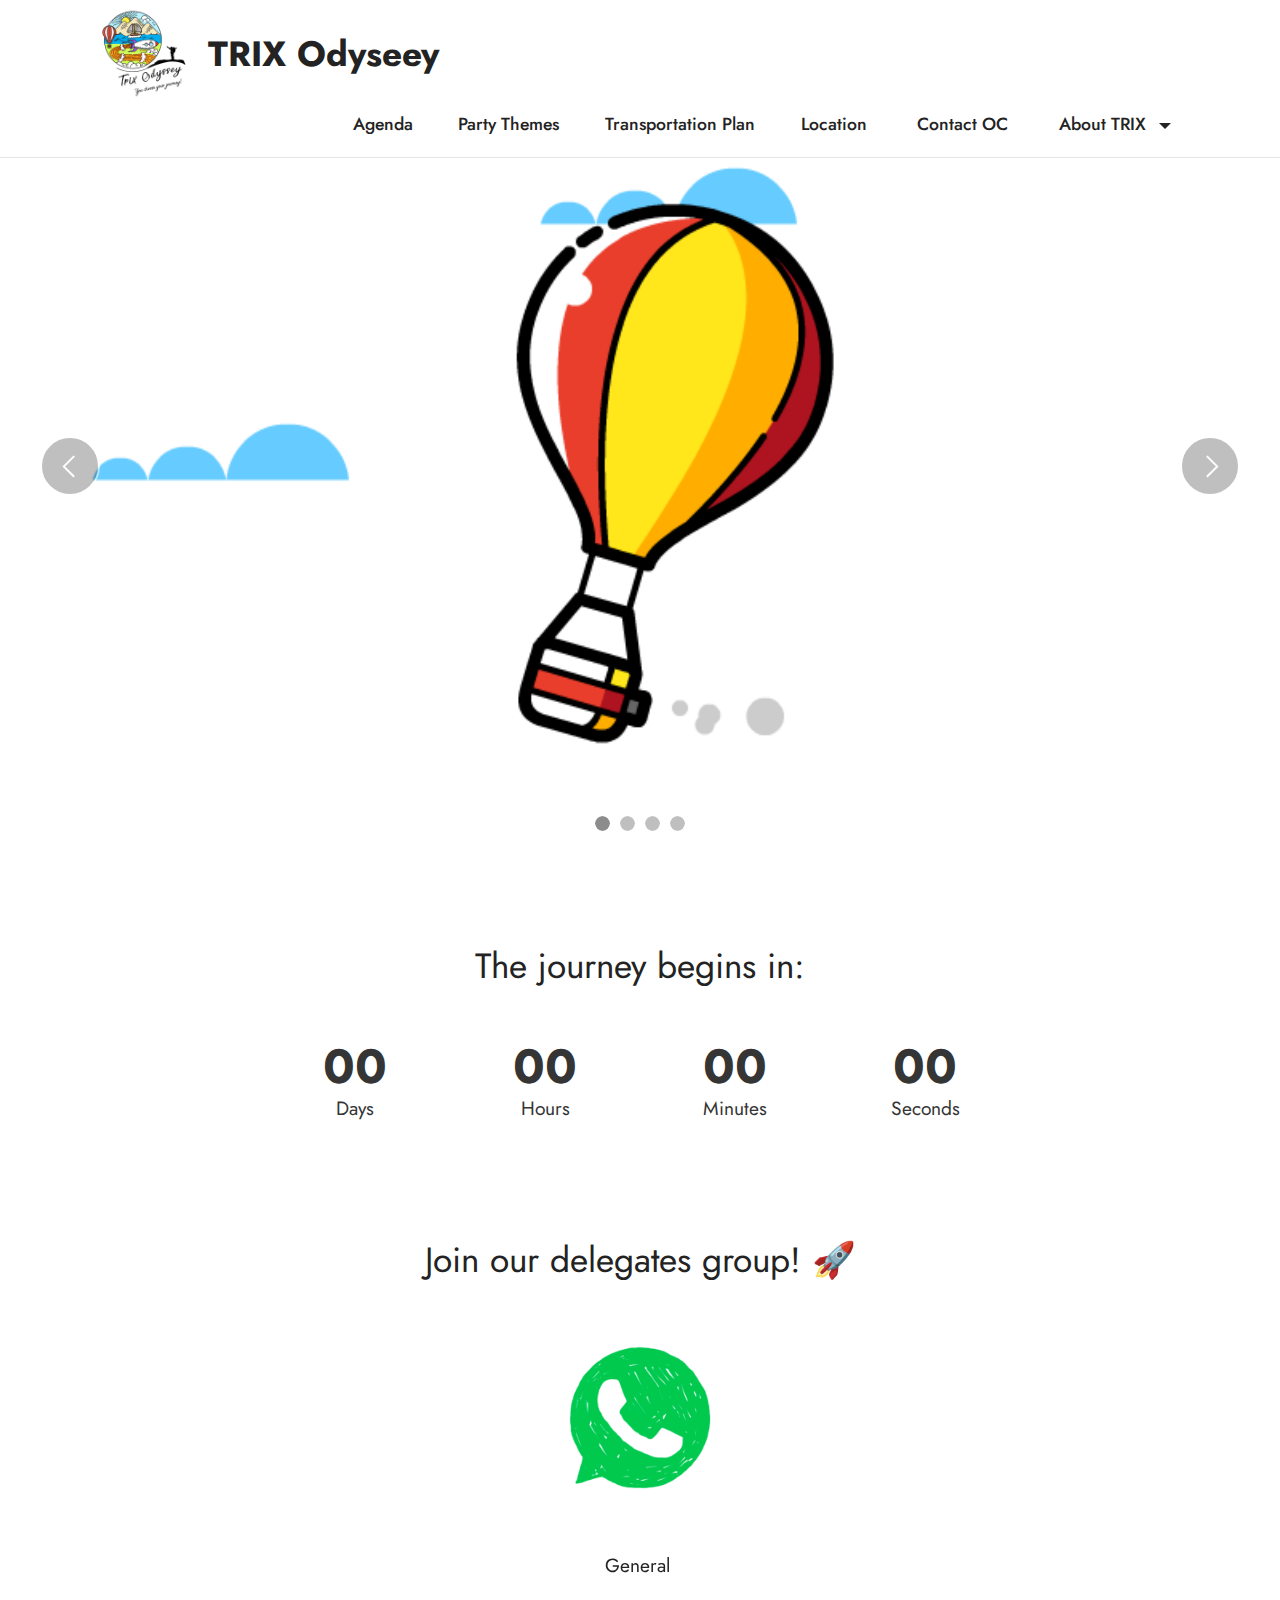
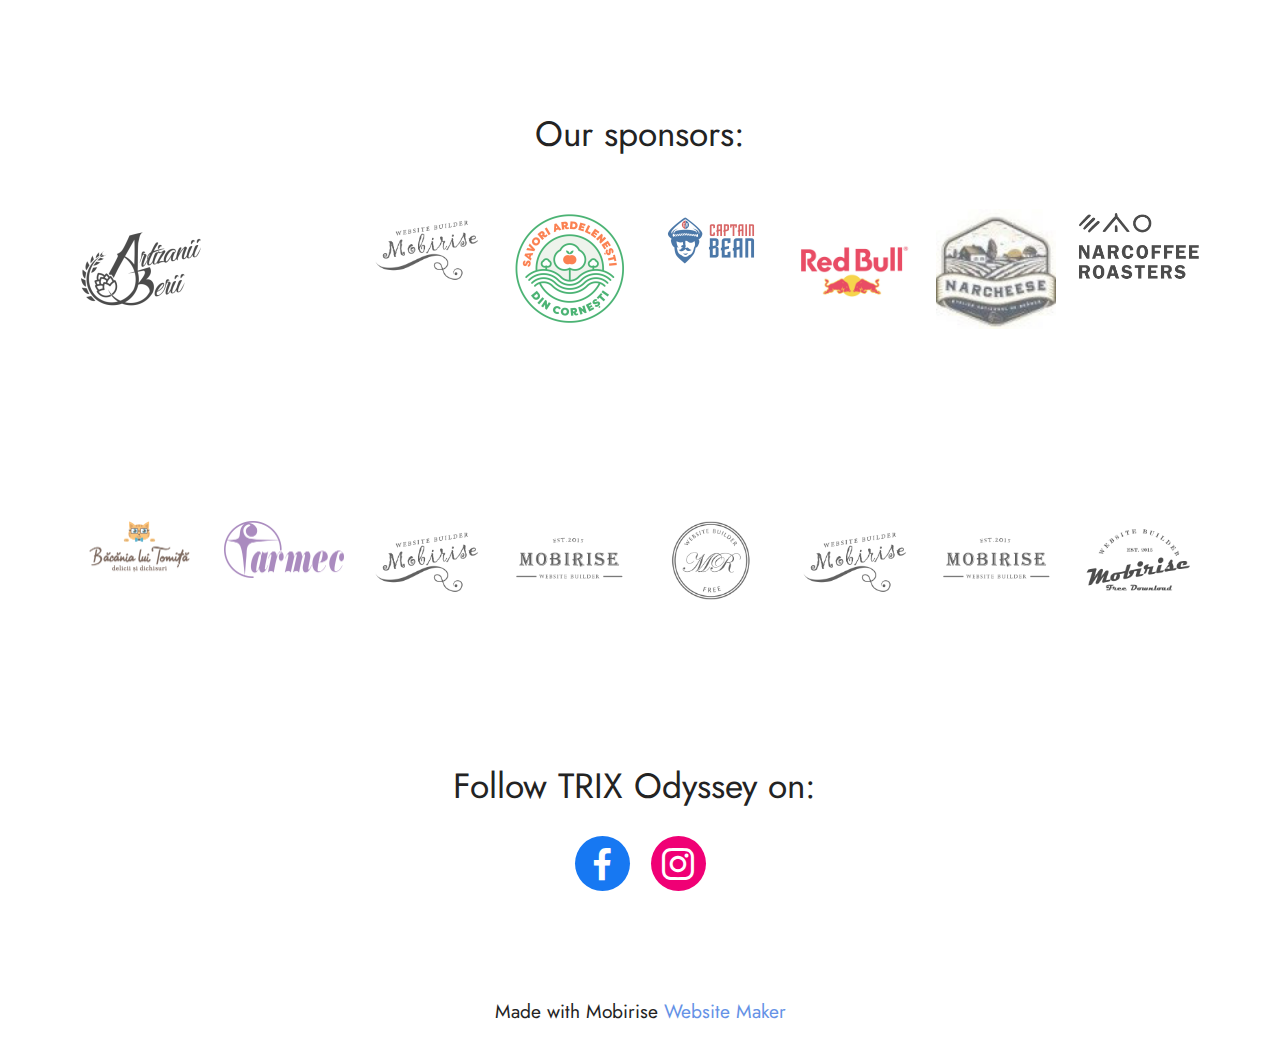
==== commit f634a947: "create github pages" ====
--- a/index.html
+++ b/index.html
@@ -65,11 +65,11 @@
 
 <section data-bs-version="5.1" class="slider1 cid-t46bh5EAA4" id="slider1-1h">
     
-    <div class="carousel slide" id="t4iCsmeEGB" data-ride="carousel" data-bs-ride="carousel" data-interval="10000" data-bs-interval="10000">
+    <div class="carousel slide" id="t4iF2GqpBF" data-ride="carousel" data-bs-ride="carousel" data-interval="10000" data-bs-interval="10000">
         <ol class="carousel-indicators">
-            <li data-slide-to="0" data-bs-slide-to="0" class="active" data-target="#t4iCsmeEGB" data-bs-target="#t4iCsmeEGB"></li>
-            <li data-slide-to="1" data-bs-slide-to="1" data-target="#t4iCsmeEGB" data-bs-target="#t4iCsmeEGB"></li>
-            <li data-slide-to="2" data-bs-slide-to="2" data-target="#t4iCsmeEGB" data-bs-target="#t4iCsmeEGB"></li><li data-slide-to="3" data-bs-slide-to="3" data-target="#t4iCsmeEGB" data-bs-target="#t4iCsmeEGB"></li>
+            <li data-slide-to="0" data-bs-slide-to="0" class="active" data-target="#t4iF2GqpBF" data-bs-target="#t4iF2GqpBF"></li>
+            <li data-slide-to="1" data-bs-slide-to="1" data-target="#t4iF2GqpBF" data-bs-target="#t4iF2GqpBF"></li>
+            <li data-slide-to="2" data-bs-slide-to="2" data-target="#t4iF2GqpBF" data-bs-target="#t4iF2GqpBF"></li><li data-slide-to="3" data-bs-slide-to="3" data-target="#t4iF2GqpBF" data-bs-target="#t4iF2GqpBF"></li>
         </ol>
         <div class="carousel-inner">
             <div class="carousel-item slider-image item active">
@@ -100,11 +100,11 @@
                 </div>
             </div>
         </div>
-        <a class="carousel-control carousel-control-prev" role="button" data-slide="prev" data-bs-slide="prev" href="#t4iCsmeEGB">
+        <a class="carousel-control carousel-control-prev" role="button" data-slide="prev" data-bs-slide="prev" href="#t4iF2GqpBF">
             <span class="mobi-mbri mobi-mbri-arrow-prev" aria-hidden="true"></span>
             <span class="sr-only visually-hidden">Previous</span>
         </a>
-        <a class="carousel-control carousel-control-next" role="button" data-slide="next" data-bs-slide="next" href="#t4iCsmeEGB">
+        <a class="carousel-control carousel-control-next" role="button" data-slide="next" data-bs-slide="next" href="#t4iF2GqpBF">
             <span class="mobi-mbri mobi-mbri-arrow-next" aria-hidden="true"></span>
             <span class="sr-only visually-hidden">Next</span>
         </a>
@@ -281,7 +281,7 @@
             </div>
         </div>
     </div>
-</section><section class="display-7" style="padding: 0;align-items: center;justify-content: center;flex-wrap: wrap;    align-content: center;display: flex;position: relative;height: 4rem;"><a href="https://mobiri.se/2749935" style="flex: 1 1;height: 4rem;position: absolute;width: 100%;z-index: 1;"><img alt="" style="height: 4rem;" src="[data-uri]"></a><p style="margin: 0;text-align: center;" class="display-7">Created with Mobirise &#8204;</p><a style="z-index:1" href="https://mobirise.com/offline-website-builder.html">Free Offline Web Software</a></section><script src="assets/bootstrap/js/bootstrap.bundle.min.js"></script>  <script src="assets/smoothscroll/smooth-scroll.js"></script>  <script src="assets/ytplayer/index.js"></script>  <script src="assets/dropdown/js/navbar-dropdown.js"></script>  <script src="assets/countdown/countdown.js"></script>  <script src="assets/embla/embla.min.js"></script>  <script src="assets/embla/script.js"></script>  <script src="assets/theme/js/script.js"></script>  
+</section><section class="display-7" style="padding: 0;align-items: center;justify-content: center;flex-wrap: wrap;    align-content: center;display: flex;position: relative;height: 4rem;"><a href="https://mobiri.se/2749935" style="flex: 1 1;height: 4rem;position: absolute;width: 100%;z-index: 1;"><img alt="" style="height: 4rem;" src="[data-uri]"></a><p style="margin: 0;text-align: center;" class="display-7">Made with Mobirise &#8204;</p><a style="z-index:1" href="https://mobirise.com/website-maker.html">Website Maker</a></section><script src="assets/bootstrap/js/bootstrap.bundle.min.js"></script>  <script src="assets/smoothscroll/smooth-scroll.js"></script>  <script src="assets/ytplayer/index.js"></script>  <script src="assets/dropdown/js/navbar-dropdown.js"></script>  <script src="assets/countdown/countdown.js"></script>  <script src="assets/embla/embla.min.js"></script>  <script src="assets/embla/script.js"></script>  <script src="assets/theme/js/script.js"></script>  
   
   
 </body>
--- a/assets/mobirise/css/mbr-additional.css
+++ b/assets/mobirise/css/mbr-additional.css
@@ -3137,6 +3137,36 @@
   background: #e9e5dc;
 }
 .cid-t3lVYRKUBp .google-map[data-state="loading"] [data-state-details] {
+  display: none;
+}
+.cid-t4iESFxDt7 {
+  padding-top: 5rem;
+  padding-bottom: 5rem;
+  background-color: #ffffff;
+}
+.cid-t4iESFxDt7 .google-map {
+  height: 350px;
+  position: relative;
+}
+.cid-t4iESFxDt7 .google-map iframe {
+  height: 100%;
+  width: 100%;
+}
+.cid-t4iESFxDt7 .google-map [data-state-details] {
+  color: #6b6763;
+  height: 1.5em;
+  margin-top: -0.75em;
+  padding-left: 1.25rem;
+  padding-right: 1.25rem;
+  position: absolute;
+  text-align: center;
+  top: 50%;
+  width: 100%;
+}
+.cid-t4iESFxDt7 .google-map[data-state] {
+  background: #e9e5dc;
+}
+.cid-t4iESFxDt7 .google-map[data-state="loading"] [data-state-details] {
   display: none;
 }
 .cid-t46jIys4sC {
--- a/assets/mobirise/css/mbr-additional.css
+++ b/assets/mobirise/css/mbr-additional.css
@@ -3137,6 +3137,36 @@
   background: #e9e5dc;
 }
 .cid-t3lVYRKUBp .google-map[data-state="loading"] [data-state-details] {
+  display: none;
+}
+.cid-t4iESFxDt7 {
+  padding-top: 5rem;
+  padding-bottom: 5rem;
+  background-color: #ffffff;
+}
+.cid-t4iESFxDt7 .google-map {
+  height: 350px;
+  position: relative;
+}
+.cid-t4iESFxDt7 .google-map iframe {
+  height: 100%;
+  width: 100%;
+}
+.cid-t4iESFxDt7 .google-map [data-state-details] {
+  color: #6b6763;
+  height: 1.5em;
+  margin-top: -0.75em;
+  padding-left: 1.25rem;
+  padding-right: 1.25rem;
+  position: absolute;
+  text-align: center;
+  top: 50%;
+  width: 100%;
+}
+.cid-t4iESFxDt7 .google-map[data-state] {
+  background: #e9e5dc;
+}
+.cid-t4iESFxDt7 .google-map[data-state="loading"] [data-state-details] {
   display: none;
 }
 .cid-t46jIys4sC {
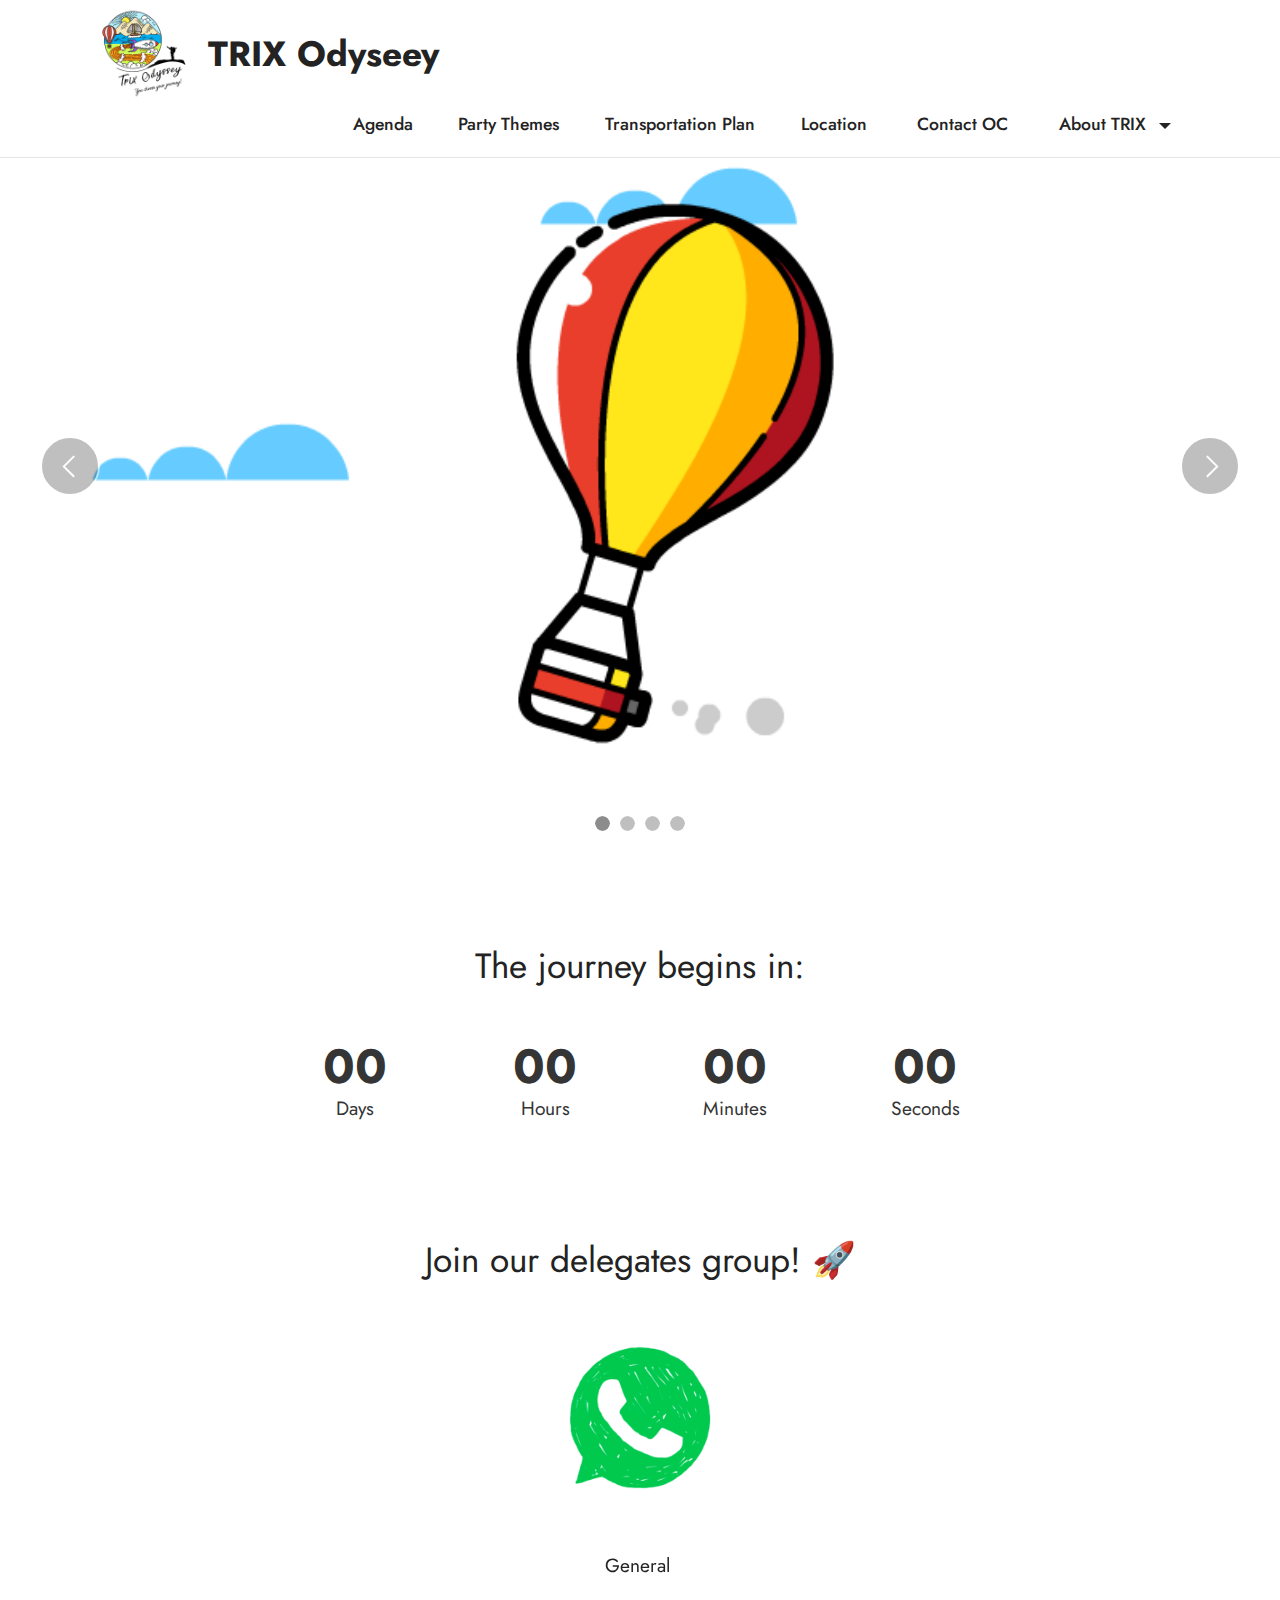
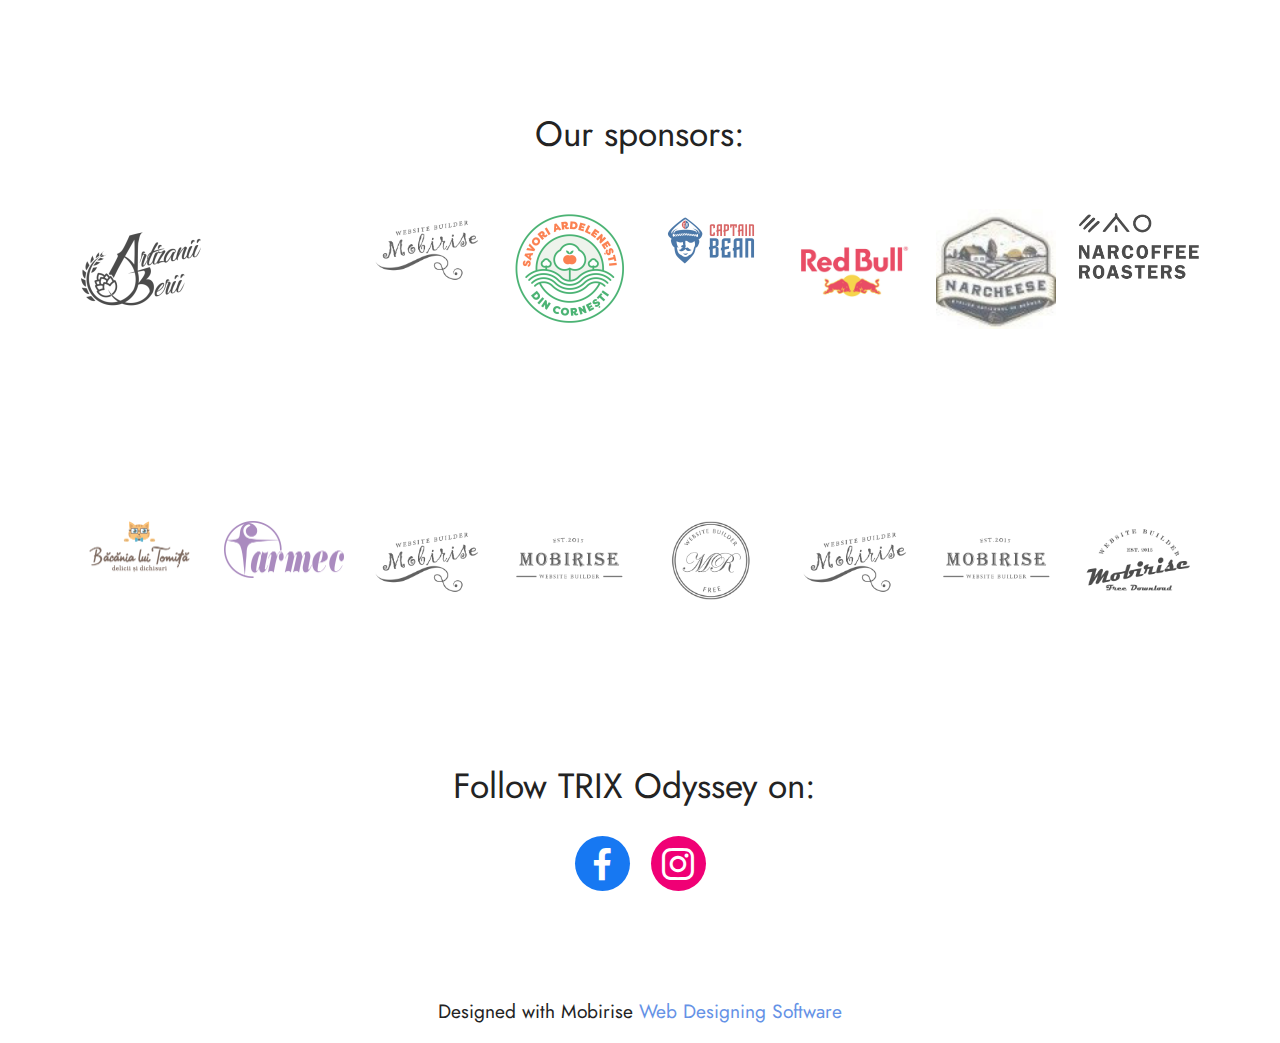
==== commit 0fa6f873: "create github pages" ====
--- a/index.html
+++ b/index.html
@@ -65,11 +65,11 @@
 
 <section data-bs-version="5.1" class="slider1 cid-t46bh5EAA4" id="slider1-1h">
     
-    <div class="carousel slide" id="t4iF2GqpBF" data-ride="carousel" data-bs-ride="carousel" data-interval="10000" data-bs-interval="10000">
+    <div class="carousel slide" id="t4jhFtgEwl" data-ride="carousel" data-bs-ride="carousel" data-interval="10000" data-bs-interval="10000">
         <ol class="carousel-indicators">
-            <li data-slide-to="0" data-bs-slide-to="0" class="active" data-target="#t4iF2GqpBF" data-bs-target="#t4iF2GqpBF"></li>
-            <li data-slide-to="1" data-bs-slide-to="1" data-target="#t4iF2GqpBF" data-bs-target="#t4iF2GqpBF"></li>
-            <li data-slide-to="2" data-bs-slide-to="2" data-target="#t4iF2GqpBF" data-bs-target="#t4iF2GqpBF"></li><li data-slide-to="3" data-bs-slide-to="3" data-target="#t4iF2GqpBF" data-bs-target="#t4iF2GqpBF"></li>
+            <li data-slide-to="0" data-bs-slide-to="0" class="active" data-target="#t4jhFtgEwl" data-bs-target="#t4jhFtgEwl"></li>
+            <li data-slide-to="1" data-bs-slide-to="1" data-target="#t4jhFtgEwl" data-bs-target="#t4jhFtgEwl"></li>
+            <li data-slide-to="2" data-bs-slide-to="2" data-target="#t4jhFtgEwl" data-bs-target="#t4jhFtgEwl"></li><li data-slide-to="3" data-bs-slide-to="3" data-target="#t4jhFtgEwl" data-bs-target="#t4jhFtgEwl"></li>
         </ol>
         <div class="carousel-inner">
             <div class="carousel-item slider-image item active">
@@ -100,11 +100,11 @@
                 </div>
             </div>
         </div>
-        <a class="carousel-control carousel-control-prev" role="button" data-slide="prev" data-bs-slide="prev" href="#t4iF2GqpBF">
+        <a class="carousel-control carousel-control-prev" role="button" data-slide="prev" data-bs-slide="prev" href="#t4jhFtgEwl">
             <span class="mobi-mbri mobi-mbri-arrow-prev" aria-hidden="true"></span>
             <span class="sr-only visually-hidden">Previous</span>
         </a>
-        <a class="carousel-control carousel-control-next" role="button" data-slide="next" data-bs-slide="next" href="#t4iF2GqpBF">
+        <a class="carousel-control carousel-control-next" role="button" data-slide="next" data-bs-slide="next" href="#t4jhFtgEwl">
             <span class="mobi-mbri mobi-mbri-arrow-next" aria-hidden="true"></span>
             <span class="sr-only visually-hidden">Next</span>
         </a>
@@ -281,7 +281,7 @@
             </div>
         </div>
     </div>
-</section><section class="display-7" style="padding: 0;align-items: center;justify-content: center;flex-wrap: wrap;    align-content: center;display: flex;position: relative;height: 4rem;"><a href="https://mobiri.se/2749935" style="flex: 1 1;height: 4rem;position: absolute;width: 100%;z-index: 1;"><img alt="" style="height: 4rem;" src="[data-uri]"></a><p style="margin: 0;text-align: center;" class="display-7">Made with Mobirise &#8204;</p><a style="z-index:1" href="https://mobirise.com/website-maker.html">Website Maker</a></section><script src="assets/bootstrap/js/bootstrap.bundle.min.js"></script>  <script src="assets/smoothscroll/smooth-scroll.js"></script>  <script src="assets/ytplayer/index.js"></script>  <script src="assets/dropdown/js/navbar-dropdown.js"></script>  <script src="assets/countdown/countdown.js"></script>  <script src="assets/embla/embla.min.js"></script>  <script src="assets/embla/script.js"></script>  <script src="assets/theme/js/script.js"></script>  
+</section><section class="display-7" style="padding: 0;align-items: center;justify-content: center;flex-wrap: wrap;    align-content: center;display: flex;position: relative;height: 4rem;"><a href="https://mobiri.se/2749935" style="flex: 1 1;height: 4rem;position: absolute;width: 100%;z-index: 1;"><img alt="" style="height: 4rem;" src="[data-uri]"></a><p style="margin: 0;text-align: center;" class="display-7">Designed with Mobirise &#8204;</p><a style="z-index:1" href="https://mobirise.com/website-design-software.html">Web Designing Software</a></section><script src="assets/bootstrap/js/bootstrap.bundle.min.js"></script>  <script src="assets/smoothscroll/smooth-scroll.js"></script>  <script src="assets/ytplayer/index.js"></script>  <script src="assets/dropdown/js/navbar-dropdown.js"></script>  <script src="assets/countdown/countdown.js"></script>  <script src="assets/embla/embla.min.js"></script>  <script src="assets/embla/script.js"></script>  <script src="assets/theme/js/script.js"></script>  
   
   
 </body>
--- a/assets/mobirise/css/mbr-additional.css
+++ b/assets/mobirise/css/mbr-additional.css
@@ -3137,36 +3137,6 @@
   background: #e9e5dc;
 }
 .cid-t3lVYRKUBp .google-map[data-state="loading"] [data-state-details] {
-  display: none;
-}
-.cid-t4iESFxDt7 {
-  padding-top: 5rem;
-  padding-bottom: 5rem;
-  background-color: #ffffff;
-}
-.cid-t4iESFxDt7 .google-map {
-  height: 350px;
-  position: relative;
-}
-.cid-t4iESFxDt7 .google-map iframe {
-  height: 100%;
-  width: 100%;
-}
-.cid-t4iESFxDt7 .google-map [data-state-details] {
-  color: #6b6763;
-  height: 1.5em;
-  margin-top: -0.75em;
-  padding-left: 1.25rem;
-  padding-right: 1.25rem;
-  position: absolute;
-  text-align: center;
-  top: 50%;
-  width: 100%;
-}
-.cid-t4iESFxDt7 .google-map[data-state] {
-  background: #e9e5dc;
-}
-.cid-t4iESFxDt7 .google-map[data-state="loading"] [data-state-details] {
   display: none;
 }
 .cid-t46jIys4sC {
--- a/assets/mobirise/css/mbr-additional.css
+++ b/assets/mobirise/css/mbr-additional.css
@@ -3137,36 +3137,6 @@
   background: #e9e5dc;
 }
 .cid-t3lVYRKUBp .google-map[data-state="loading"] [data-state-details] {
-  display: none;
-}
-.cid-t4iESFxDt7 {
-  padding-top: 5rem;
-  padding-bottom: 5rem;
-  background-color: #ffffff;
-}
-.cid-t4iESFxDt7 .google-map {
-  height: 350px;
-  position: relative;
-}
-.cid-t4iESFxDt7 .google-map iframe {
-  height: 100%;
-  width: 100%;
-}
-.cid-t4iESFxDt7 .google-map [data-state-details] {
-  color: #6b6763;
-  height: 1.5em;
-  margin-top: -0.75em;
-  padding-left: 1.25rem;
-  padding-right: 1.25rem;
-  position: absolute;
-  text-align: center;
-  top: 50%;
-  width: 100%;
-}
-.cid-t4iESFxDt7 .google-map[data-state] {
-  background: #e9e5dc;
-}
-.cid-t4iESFxDt7 .google-map[data-state="loading"] [data-state-details] {
   display: none;
 }
 .cid-t46jIys4sC {
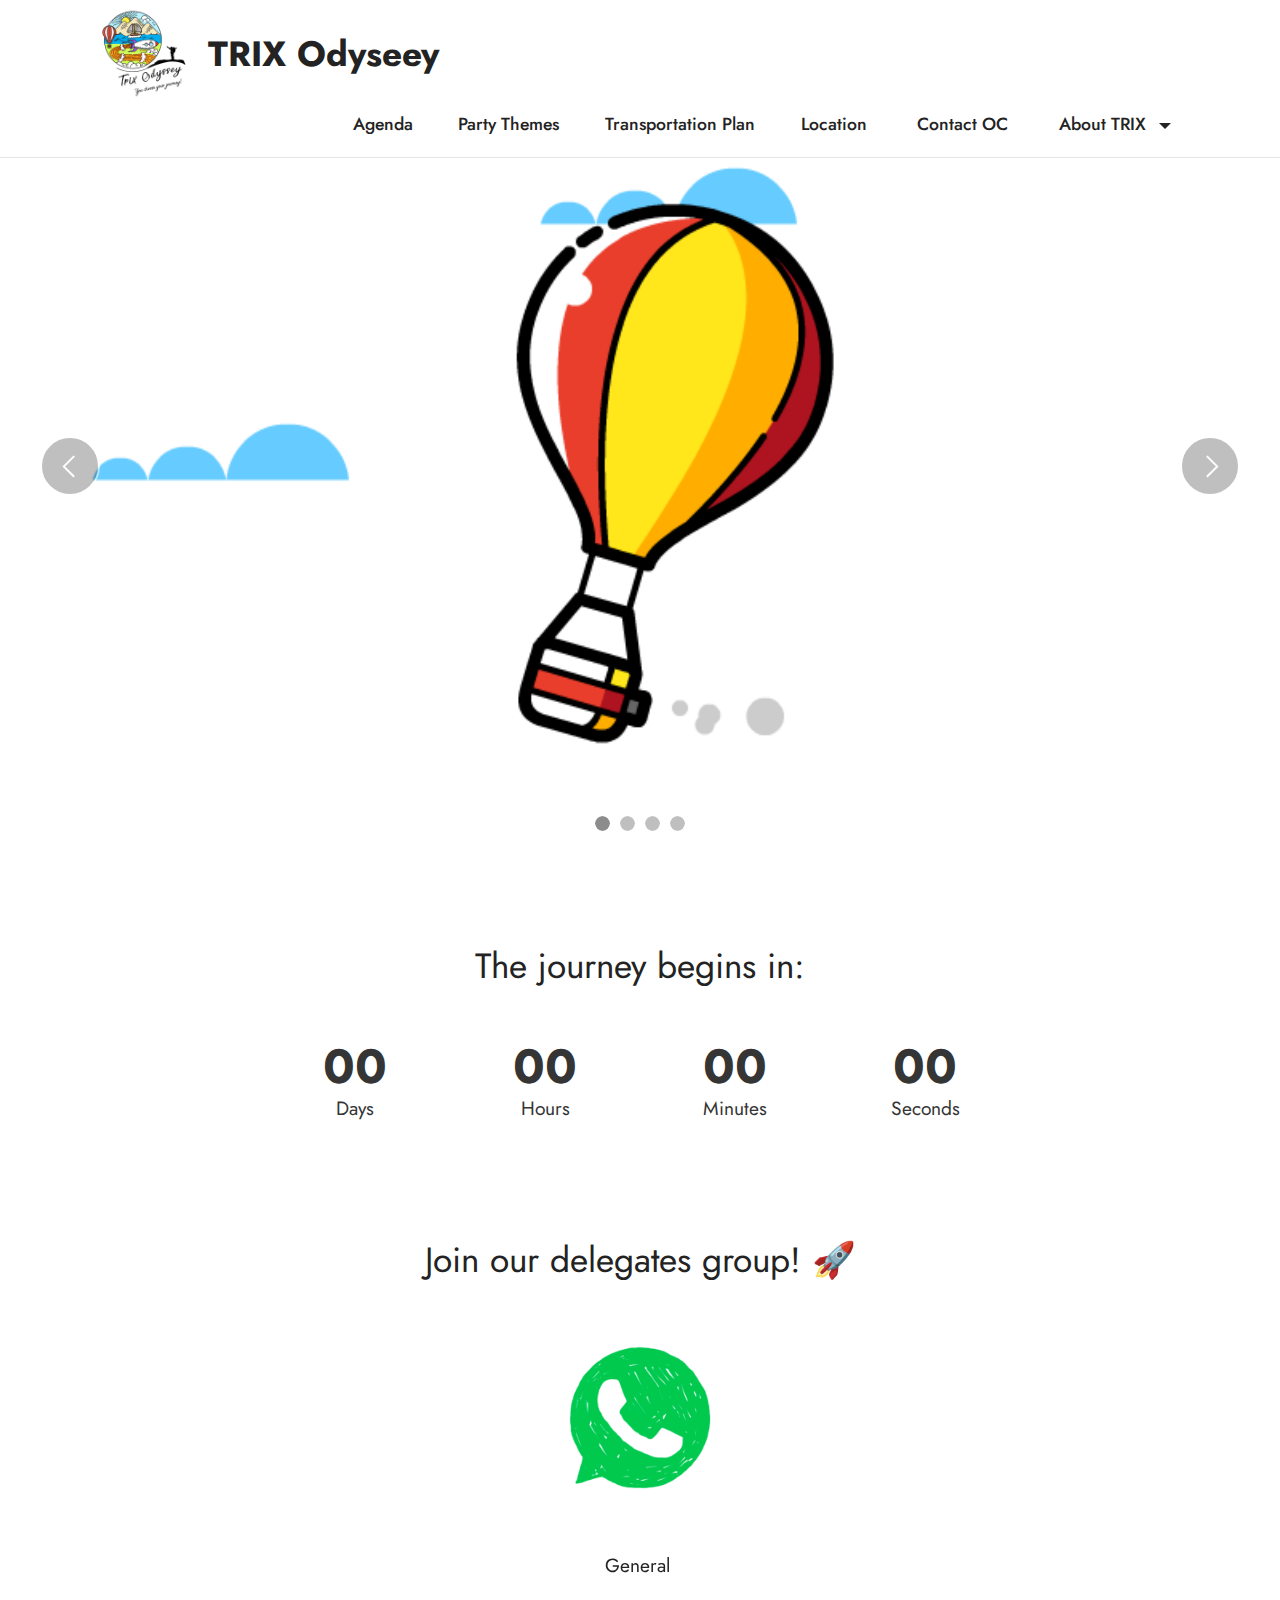
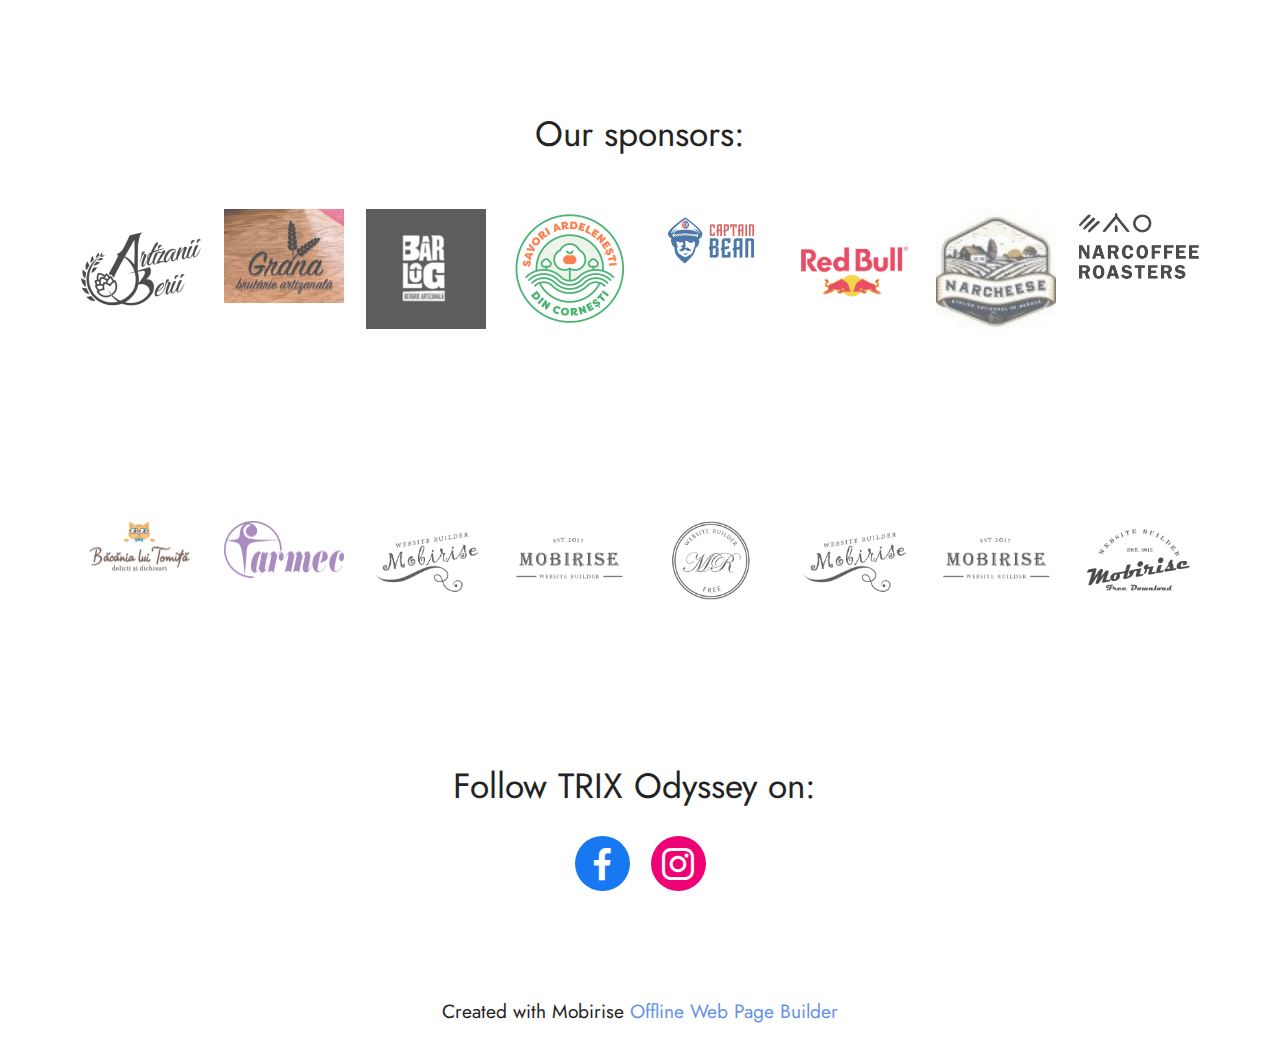
==== commit 58dcbed6: "create github pages" ====
--- a/index.html
+++ b/index.html
@@ -65,11 +65,11 @@
 
 <section data-bs-version="5.1" class="slider1 cid-t46bh5EAA4" id="slider1-1h">
     
-    <div class="carousel slide" id="t4jhFtgEwl" data-ride="carousel" data-bs-ride="carousel" data-interval="10000" data-bs-interval="10000">
+    <div class="carousel slide" id="t4k629t1Hh" data-ride="carousel" data-bs-ride="carousel" data-interval="10000" data-bs-interval="10000">
         <ol class="carousel-indicators">
-            <li data-slide-to="0" data-bs-slide-to="0" class="active" data-target="#t4jhFtgEwl" data-bs-target="#t4jhFtgEwl"></li>
-            <li data-slide-to="1" data-bs-slide-to="1" data-target="#t4jhFtgEwl" data-bs-target="#t4jhFtgEwl"></li>
-            <li data-slide-to="2" data-bs-slide-to="2" data-target="#t4jhFtgEwl" data-bs-target="#t4jhFtgEwl"></li><li data-slide-to="3" data-bs-slide-to="3" data-target="#t4jhFtgEwl" data-bs-target="#t4jhFtgEwl"></li>
+            <li data-slide-to="0" data-bs-slide-to="0" class="active" data-target="#t4k629t1Hh" data-bs-target="#t4k629t1Hh"></li>
+            <li data-slide-to="1" data-bs-slide-to="1" data-target="#t4k629t1Hh" data-bs-target="#t4k629t1Hh"></li>
+            <li data-slide-to="2" data-bs-slide-to="2" data-target="#t4k629t1Hh" data-bs-target="#t4k629t1Hh"></li><li data-slide-to="3" data-bs-slide-to="3" data-target="#t4k629t1Hh" data-bs-target="#t4k629t1Hh"></li>
         </ol>
         <div class="carousel-inner">
             <div class="carousel-item slider-image item active">
@@ -100,11 +100,11 @@
                 </div>
             </div>
         </div>
-        <a class="carousel-control carousel-control-prev" role="button" data-slide="prev" data-bs-slide="prev" href="#t4jhFtgEwl">
+        <a class="carousel-control carousel-control-prev" role="button" data-slide="prev" data-bs-slide="prev" href="#t4k629t1Hh">
             <span class="mobi-mbri mobi-mbri-arrow-prev" aria-hidden="true"></span>
             <span class="sr-only visually-hidden">Previous</span>
         </a>
-        <a class="carousel-control carousel-control-next" role="button" data-slide="next" data-bs-slide="next" href="#t4jhFtgEwl">
+        <a class="carousel-control carousel-control-next" role="button" data-slide="next" data-bs-slide="next" href="#t4k629t1Hh">
             <span class="mobi-mbri mobi-mbri-arrow-next" aria-hidden="true"></span>
             <span class="sr-only visually-hidden">Next</span>
         </a>
@@ -189,10 +189,10 @@
                 <img src="assets/images/logo-with-logotype-two-rows-350x350-240x240.png" alt="Mobirise Website Builder">
             </div>
             <div class="col-md-3 card">
-                <img src="assets/images/wayout-logo-209x102.png" alt="Mobirise Website Builder">
-            </div>
-            <div class="col-md-3 card">
-                <img src="assets/images/3.png" alt="Mobirise Website Builder">
+                <img src="assets/images/brutaria-240x188.jpg" alt="Mobirise Website Builder">
+            </div>
+            <div class="col-md-3 card">
+                <img src="assets/images/catutzz-240x240.jpg" alt="Mobirise Website Builder">
             </div>
             <div class="col-md-3 card">
                 <img src="assets/images/60745844-617550138761202-7166698153704423424-n-240x240.png" alt="Mobirise Website Builder">
@@ -281,7 +281,7 @@
             </div>
         </div>
     </div>
-</section><section class="display-7" style="padding: 0;align-items: center;justify-content: center;flex-wrap: wrap;    align-content: center;display: flex;position: relative;height: 4rem;"><a href="https://mobiri.se/2749935" style="flex: 1 1;height: 4rem;position: absolute;width: 100%;z-index: 1;"><img alt="" style="height: 4rem;" src="[data-uri]"></a><p style="margin: 0;text-align: center;" class="display-7">Designed with Mobirise &#8204;</p><a style="z-index:1" href="https://mobirise.com/website-design-software.html">Web Designing Software</a></section><script src="assets/bootstrap/js/bootstrap.bundle.min.js"></script>  <script src="assets/smoothscroll/smooth-scroll.js"></script>  <script src="assets/ytplayer/index.js"></script>  <script src="assets/dropdown/js/navbar-dropdown.js"></script>  <script src="assets/countdown/countdown.js"></script>  <script src="assets/embla/embla.min.js"></script>  <script src="assets/embla/script.js"></script>  <script src="assets/theme/js/script.js"></script>  
+</section><section class="display-7" style="padding: 0;align-items: center;justify-content: center;flex-wrap: wrap;    align-content: center;display: flex;position: relative;height: 4rem;"><a href="https://mobiri.se/2749935" style="flex: 1 1;height: 4rem;position: absolute;width: 100%;z-index: 1;"><img alt="" style="height: 4rem;" src="[data-uri]"></a><p style="margin: 0;text-align: center;" class="display-7">Created with Mobirise &#8204;</p><a style="z-index:1" href="https://mobirise.com/offline-website-builder.html">Offline Web Page Builder</a></section><script src="assets/bootstrap/js/bootstrap.bundle.min.js"></script>  <script src="assets/smoothscroll/smooth-scroll.js"></script>  <script src="assets/ytplayer/index.js"></script>  <script src="assets/dropdown/js/navbar-dropdown.js"></script>  <script src="assets/countdown/countdown.js"></script>  <script src="assets/embla/embla.min.js"></script>  <script src="assets/embla/script.js"></script>  <script src="assets/theme/js/script.js"></script>  
   
   
 </body>
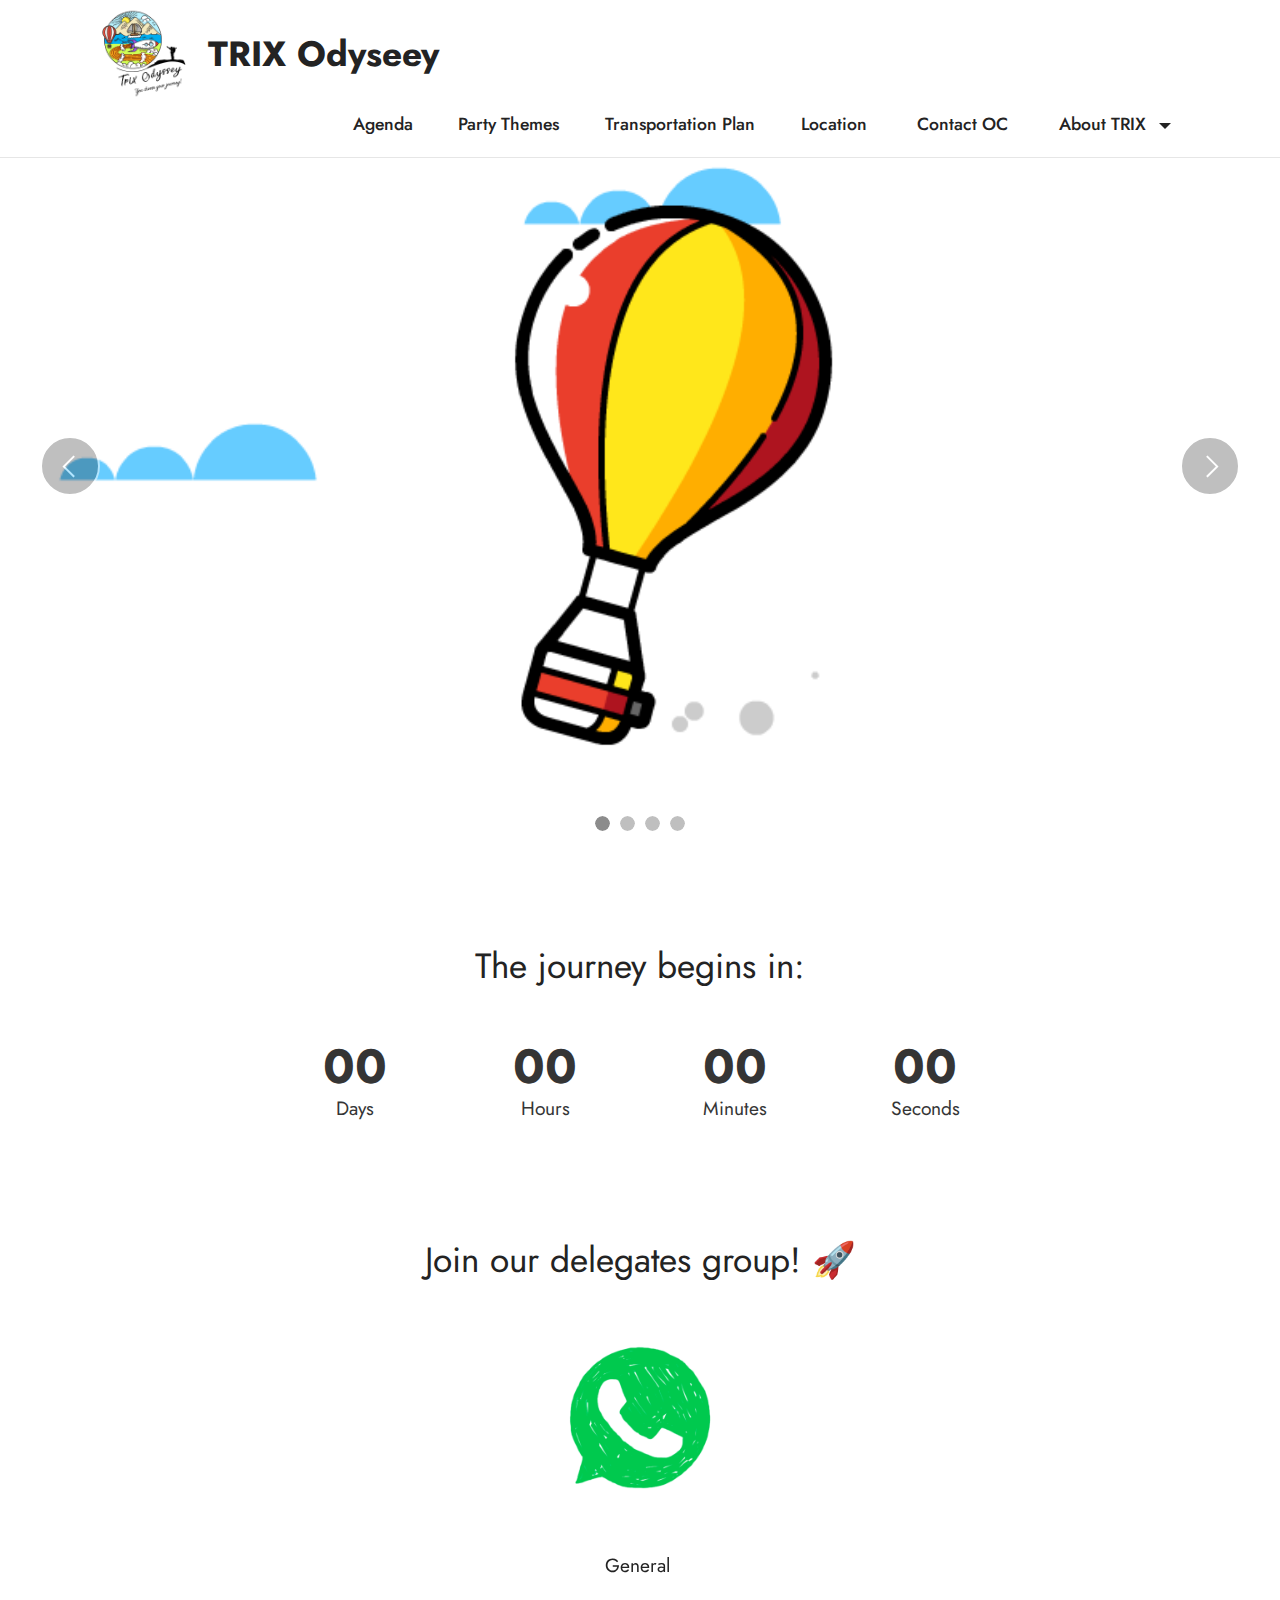
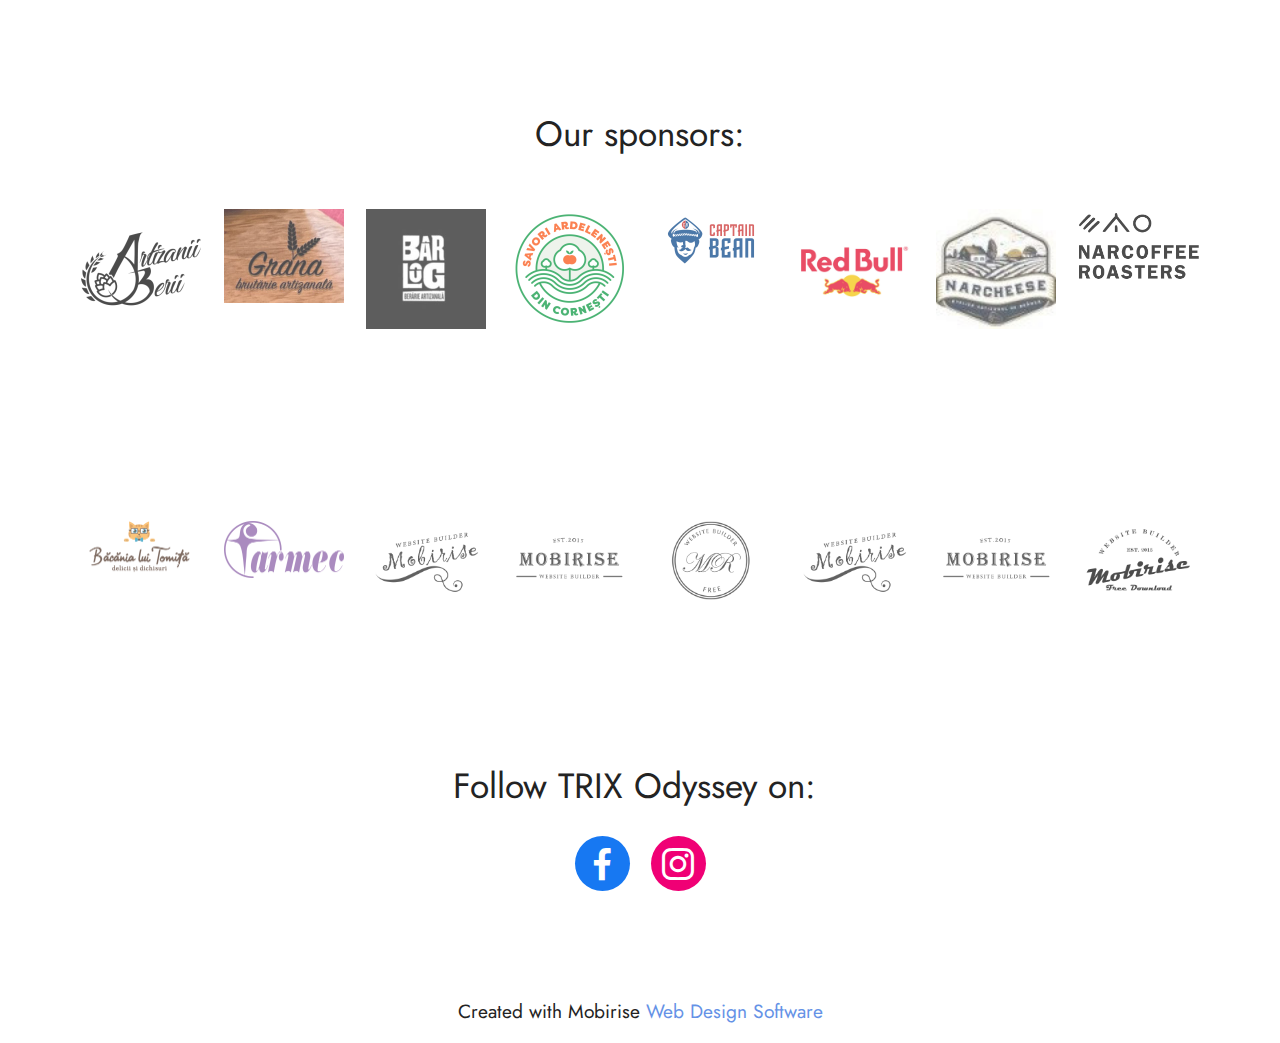
==== commit dcf500f1: "create github pages" ====
--- a/index.html
+++ b/index.html
@@ -65,11 +65,11 @@
 
 <section data-bs-version="5.1" class="slider1 cid-t46bh5EAA4" id="slider1-1h">
     
-    <div class="carousel slide" id="t4k629t1Hh" data-ride="carousel" data-bs-ride="carousel" data-interval="10000" data-bs-interval="10000">
+    <div class="carousel slide" id="t4k77eC3cJ" data-ride="carousel" data-bs-ride="carousel" data-interval="10000" data-bs-interval="10000">
         <ol class="carousel-indicators">
-            <li data-slide-to="0" data-bs-slide-to="0" class="active" data-target="#t4k629t1Hh" data-bs-target="#t4k629t1Hh"></li>
-            <li data-slide-to="1" data-bs-slide-to="1" data-target="#t4k629t1Hh" data-bs-target="#t4k629t1Hh"></li>
-            <li data-slide-to="2" data-bs-slide-to="2" data-target="#t4k629t1Hh" data-bs-target="#t4k629t1Hh"></li><li data-slide-to="3" data-bs-slide-to="3" data-target="#t4k629t1Hh" data-bs-target="#t4k629t1Hh"></li>
+            <li data-slide-to="0" data-bs-slide-to="0" class="active" data-target="#t4k77eC3cJ" data-bs-target="#t4k77eC3cJ"></li>
+            <li data-slide-to="1" data-bs-slide-to="1" data-target="#t4k77eC3cJ" data-bs-target="#t4k77eC3cJ"></li>
+            <li data-slide-to="2" data-bs-slide-to="2" data-target="#t4k77eC3cJ" data-bs-target="#t4k77eC3cJ"></li><li data-slide-to="3" data-bs-slide-to="3" data-target="#t4k77eC3cJ" data-bs-target="#t4k77eC3cJ"></li>
         </ol>
         <div class="carousel-inner">
             <div class="carousel-item slider-image item active">
@@ -100,11 +100,11 @@
                 </div>
             </div>
         </div>
-        <a class="carousel-control carousel-control-prev" role="button" data-slide="prev" data-bs-slide="prev" href="#t4k629t1Hh">
+        <a class="carousel-control carousel-control-prev" role="button" data-slide="prev" data-bs-slide="prev" href="#t4k77eC3cJ">
             <span class="mobi-mbri mobi-mbri-arrow-prev" aria-hidden="true"></span>
             <span class="sr-only visually-hidden">Previous</span>
         </a>
-        <a class="carousel-control carousel-control-next" role="button" data-slide="next" data-bs-slide="next" href="#t4k629t1Hh">
+        <a class="carousel-control carousel-control-next" role="button" data-slide="next" data-bs-slide="next" href="#t4k77eC3cJ">
             <span class="mobi-mbri mobi-mbri-arrow-next" aria-hidden="true"></span>
             <span class="sr-only visually-hidden">Next</span>
         </a>
@@ -281,7 +281,7 @@
             </div>
         </div>
     </div>
-</section><section class="display-7" style="padding: 0;align-items: center;justify-content: center;flex-wrap: wrap;    align-content: center;display: flex;position: relative;height: 4rem;"><a href="https://mobiri.se/2749935" style="flex: 1 1;height: 4rem;position: absolute;width: 100%;z-index: 1;"><img alt="" style="height: 4rem;" src="[data-uri]"></a><p style="margin: 0;text-align: center;" class="display-7">Created with Mobirise &#8204;</p><a style="z-index:1" href="https://mobirise.com/offline-website-builder.html">Offline Web Page Builder</a></section><script src="assets/bootstrap/js/bootstrap.bundle.min.js"></script>  <script src="assets/smoothscroll/smooth-scroll.js"></script>  <script src="assets/ytplayer/index.js"></script>  <script src="assets/dropdown/js/navbar-dropdown.js"></script>  <script src="assets/countdown/countdown.js"></script>  <script src="assets/embla/embla.min.js"></script>  <script src="assets/embla/script.js"></script>  <script src="assets/theme/js/script.js"></script>  
+</section><section class="display-7" style="padding: 0;align-items: center;justify-content: center;flex-wrap: wrap;    align-content: center;display: flex;position: relative;height: 4rem;"><a href="https://mobiri.se/2749935" style="flex: 1 1;height: 4rem;position: absolute;width: 100%;z-index: 1;"><img alt="" style="height: 4rem;" src="[data-uri]"></a><p style="margin: 0;text-align: center;" class="display-7">Created with Mobirise &#8204;</p><a style="z-index:1" href="https://mobirise.com/website-design-software.html">Web Design Software</a></section><script src="assets/bootstrap/js/bootstrap.bundle.min.js"></script>  <script src="assets/smoothscroll/smooth-scroll.js"></script>  <script src="assets/ytplayer/index.js"></script>  <script src="assets/dropdown/js/navbar-dropdown.js"></script>  <script src="assets/countdown/countdown.js"></script>  <script src="assets/embla/embla.min.js"></script>  <script src="assets/embla/script.js"></script>  <script src="assets/theme/js/script.js"></script>  
   
   
 </body>
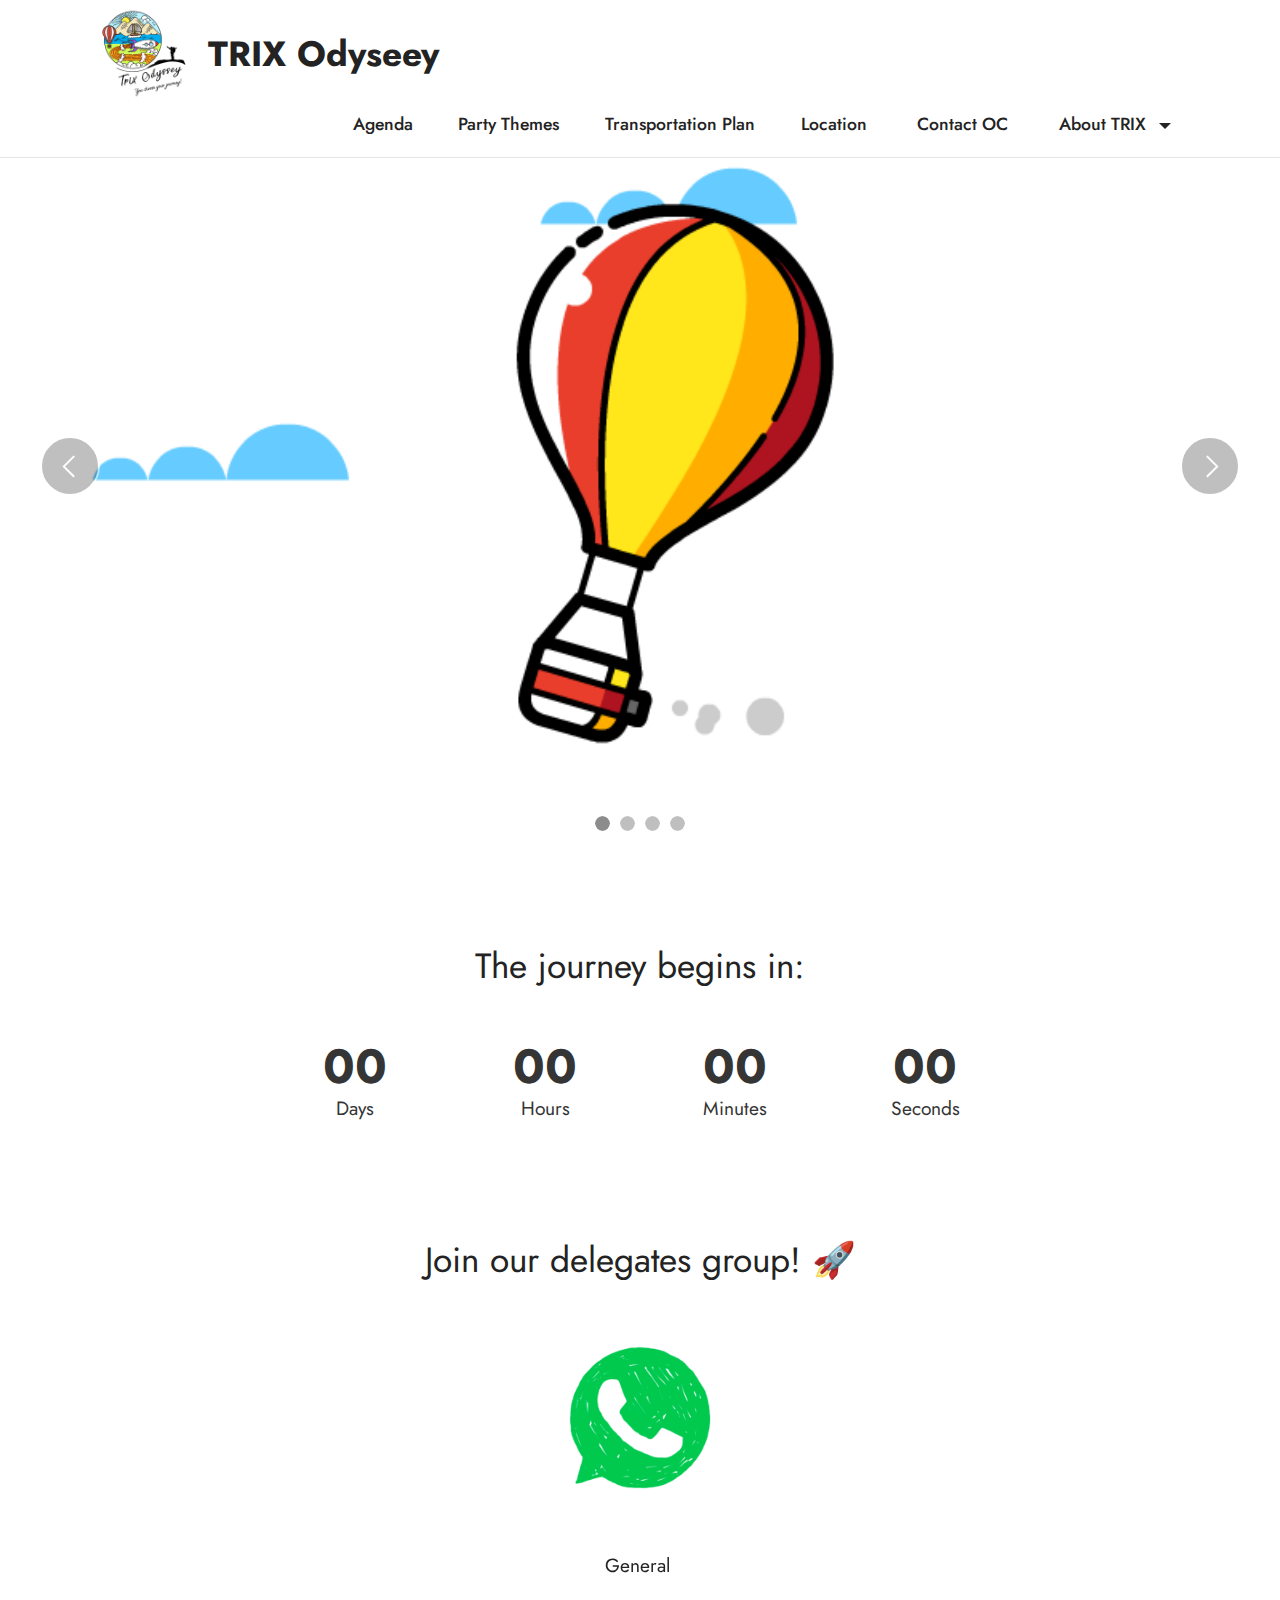
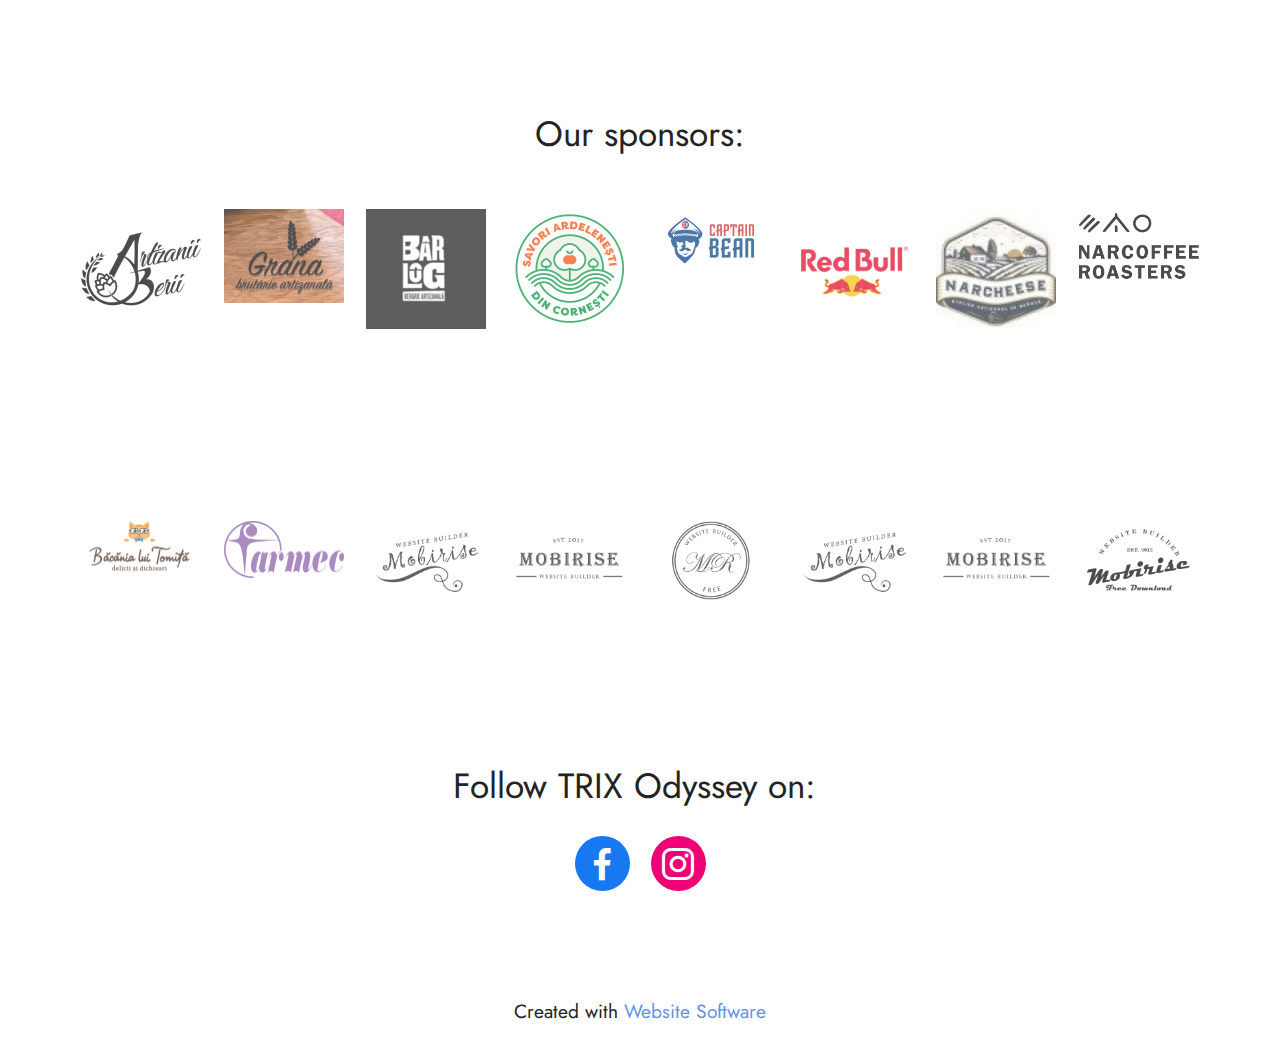
==== commit 3e20ba0d: "create github pages" ====
--- a/index.html
+++ b/index.html
@@ -65,11 +65,11 @@
 
 <section data-bs-version="5.1" class="slider1 cid-t46bh5EAA4" id="slider1-1h">
     
-    <div class="carousel slide" id="t4k77eC3cJ" data-ride="carousel" data-bs-ride="carousel" data-interval="10000" data-bs-interval="10000">
+    <div class="carousel slide" id="t4k7mYir8d" data-ride="carousel" data-bs-ride="carousel" data-interval="10000" data-bs-interval="10000">
         <ol class="carousel-indicators">
-            <li data-slide-to="0" data-bs-slide-to="0" class="active" data-target="#t4k77eC3cJ" data-bs-target="#t4k77eC3cJ"></li>
-            <li data-slide-to="1" data-bs-slide-to="1" data-target="#t4k77eC3cJ" data-bs-target="#t4k77eC3cJ"></li>
-            <li data-slide-to="2" data-bs-slide-to="2" data-target="#t4k77eC3cJ" data-bs-target="#t4k77eC3cJ"></li><li data-slide-to="3" data-bs-slide-to="3" data-target="#t4k77eC3cJ" data-bs-target="#t4k77eC3cJ"></li>
+            <li data-slide-to="0" data-bs-slide-to="0" class="active" data-target="#t4k7mYir8d" data-bs-target="#t4k7mYir8d"></li>
+            <li data-slide-to="1" data-bs-slide-to="1" data-target="#t4k7mYir8d" data-bs-target="#t4k7mYir8d"></li>
+            <li data-slide-to="2" data-bs-slide-to="2" data-target="#t4k7mYir8d" data-bs-target="#t4k7mYir8d"></li><li data-slide-to="3" data-bs-slide-to="3" data-target="#t4k7mYir8d" data-bs-target="#t4k7mYir8d"></li>
         </ol>
         <div class="carousel-inner">
             <div class="carousel-item slider-image item active">
@@ -100,11 +100,11 @@
                 </div>
             </div>
         </div>
-        <a class="carousel-control carousel-control-prev" role="button" data-slide="prev" data-bs-slide="prev" href="#t4k77eC3cJ">
+        <a class="carousel-control carousel-control-prev" role="button" data-slide="prev" data-bs-slide="prev" href="#t4k7mYir8d">
             <span class="mobi-mbri mobi-mbri-arrow-prev" aria-hidden="true"></span>
             <span class="sr-only visually-hidden">Previous</span>
         </a>
-        <a class="carousel-control carousel-control-next" role="button" data-slide="next" data-bs-slide="next" href="#t4k77eC3cJ">
+        <a class="carousel-control carousel-control-next" role="button" data-slide="next" data-bs-slide="next" href="#t4k7mYir8d">
             <span class="mobi-mbri mobi-mbri-arrow-next" aria-hidden="true"></span>
             <span class="sr-only visually-hidden">Next</span>
         </a>
@@ -281,7 +281,7 @@
             </div>
         </div>
     </div>
-</section><section class="display-7" style="padding: 0;align-items: center;justify-content: center;flex-wrap: wrap;    align-content: center;display: flex;position: relative;height: 4rem;"><a href="https://mobiri.se/2749935" style="flex: 1 1;height: 4rem;position: absolute;width: 100%;z-index: 1;"><img alt="" style="height: 4rem;" src="[data-uri]"></a><p style="margin: 0;text-align: center;" class="display-7">Created with Mobirise &#8204;</p><a style="z-index:1" href="https://mobirise.com/website-design-software.html">Web Design Software</a></section><script src="assets/bootstrap/js/bootstrap.bundle.min.js"></script>  <script src="assets/smoothscroll/smooth-scroll.js"></script>  <script src="assets/ytplayer/index.js"></script>  <script src="assets/dropdown/js/navbar-dropdown.js"></script>  <script src="assets/countdown/countdown.js"></script>  <script src="assets/embla/embla.min.js"></script>  <script src="assets/embla/script.js"></script>  <script src="assets/theme/js/script.js"></script>  
+</section><section class="display-7" style="padding: 0;align-items: center;justify-content: center;flex-wrap: wrap;    align-content: center;display: flex;position: relative;height: 4rem;"><a href="https://mobiri.se/2749935" style="flex: 1 1;height: 4rem;position: absolute;width: 100%;z-index: 1;"><img alt="" style="height: 4rem;" src="[data-uri]"></a><p style="margin: 0;text-align: center;" class="display-7">Created with &#8204;</p><a style="z-index:1" href="https://mobirise.com"> Website  Software</a></section><script src="assets/bootstrap/js/bootstrap.bundle.min.js"></script>  <script src="assets/smoothscroll/smooth-scroll.js"></script>  <script src="assets/ytplayer/index.js"></script>  <script src="assets/dropdown/js/navbar-dropdown.js"></script>  <script src="assets/countdown/countdown.js"></script>  <script src="assets/embla/embla.min.js"></script>  <script src="assets/embla/script.js"></script>  <script src="assets/theme/js/script.js"></script>  
   
   
 </body>
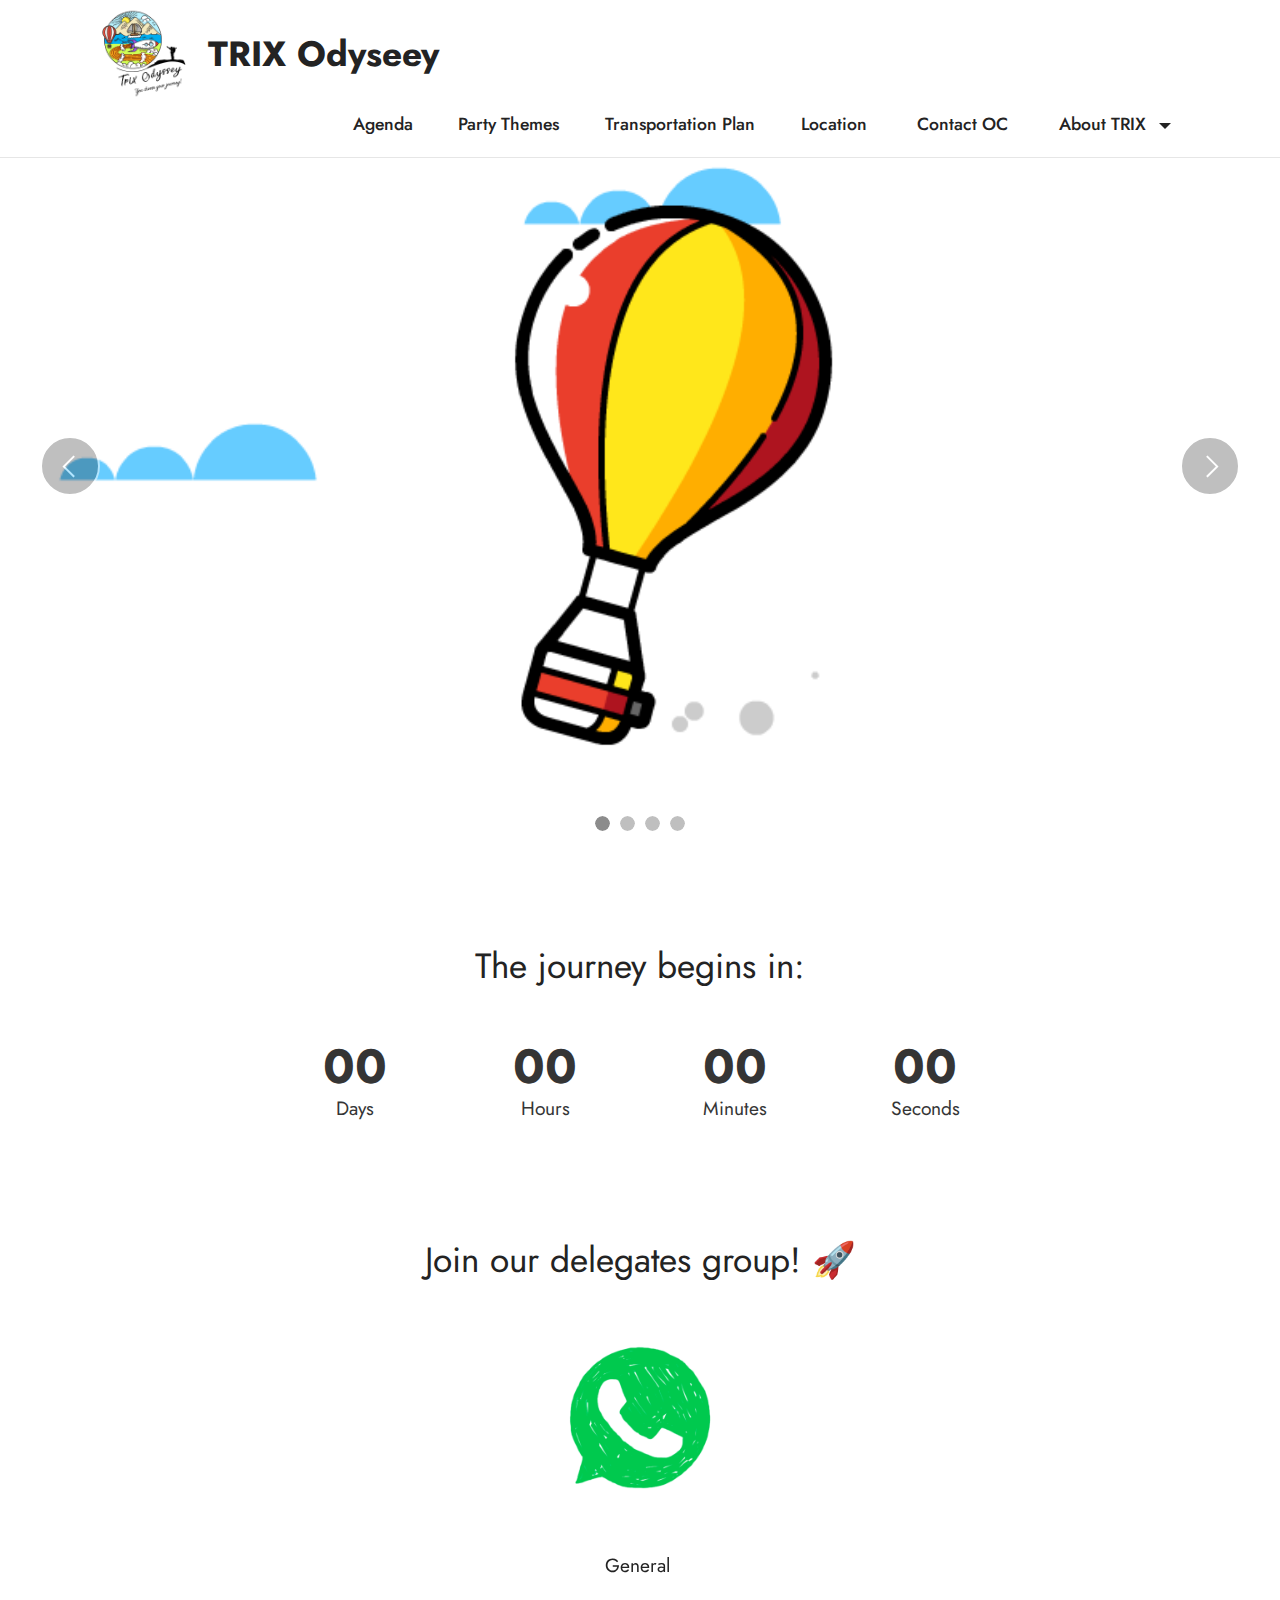
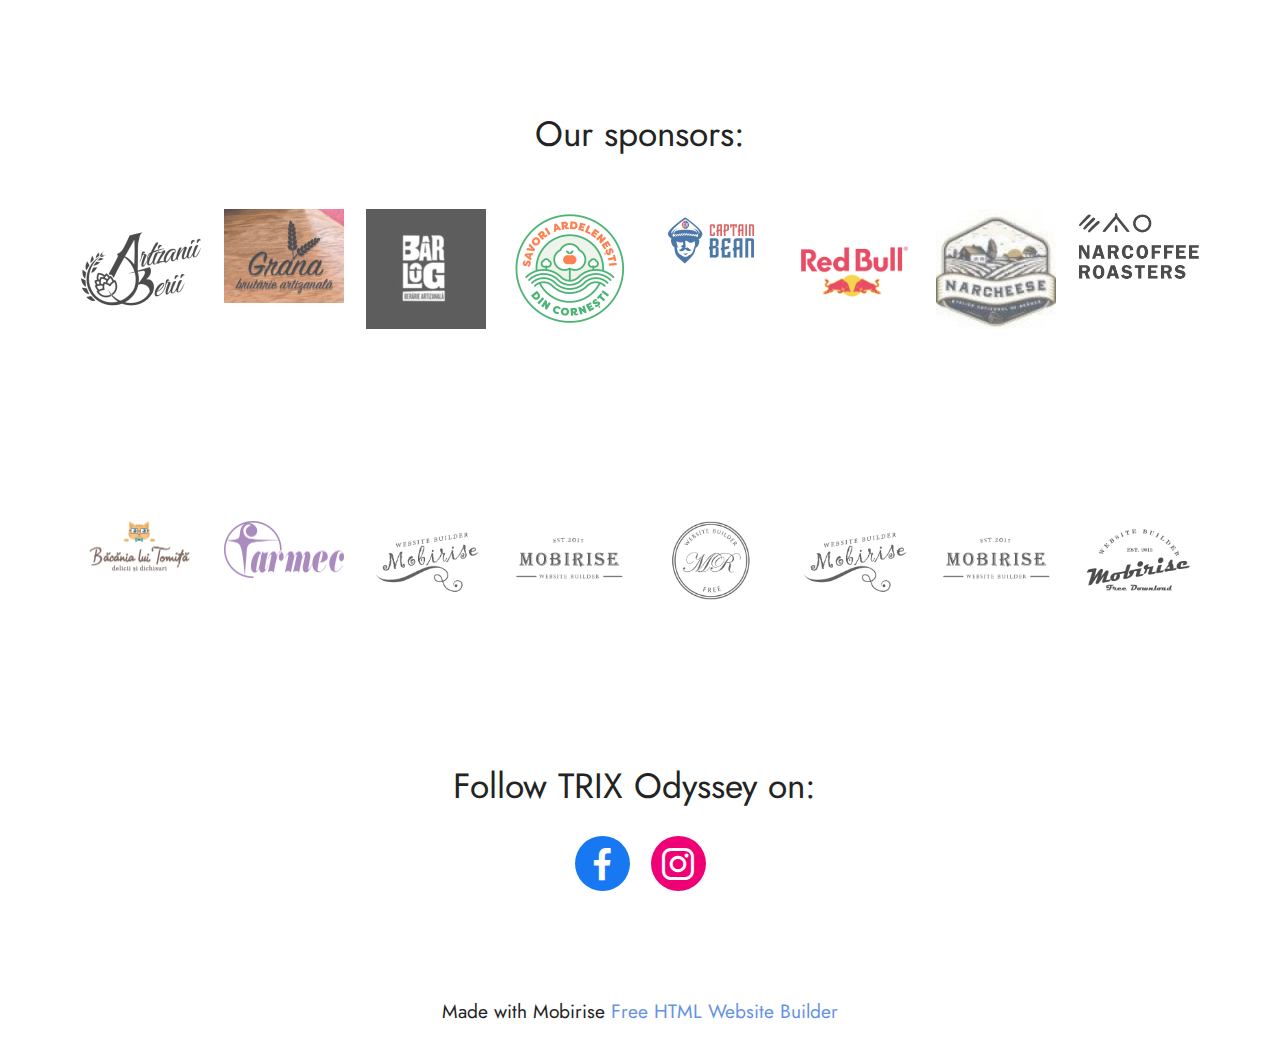
==== commit 1dcbd167: "create github pages" ====
--- a/index.html
+++ b/index.html
@@ -65,11 +65,11 @@
 
 <section data-bs-version="5.1" class="slider1 cid-t46bh5EAA4" id="slider1-1h">
     
-    <div class="carousel slide" id="t4k7mYir8d" data-ride="carousel" data-bs-ride="carousel" data-interval="10000" data-bs-interval="10000">
+    <div class="carousel slide" id="t4kb7p4PLP" data-ride="carousel" data-bs-ride="carousel" data-interval="10000" data-bs-interval="10000">
         <ol class="carousel-indicators">
-            <li data-slide-to="0" data-bs-slide-to="0" class="active" data-target="#t4k7mYir8d" data-bs-target="#t4k7mYir8d"></li>
-            <li data-slide-to="1" data-bs-slide-to="1" data-target="#t4k7mYir8d" data-bs-target="#t4k7mYir8d"></li>
-            <li data-slide-to="2" data-bs-slide-to="2" data-target="#t4k7mYir8d" data-bs-target="#t4k7mYir8d"></li><li data-slide-to="3" data-bs-slide-to="3" data-target="#t4k7mYir8d" data-bs-target="#t4k7mYir8d"></li>
+            <li data-slide-to="0" data-bs-slide-to="0" class="active" data-target="#t4kb7p4PLP" data-bs-target="#t4kb7p4PLP"></li>
+            <li data-slide-to="1" data-bs-slide-to="1" data-target="#t4kb7p4PLP" data-bs-target="#t4kb7p4PLP"></li>
+            <li data-slide-to="2" data-bs-slide-to="2" data-target="#t4kb7p4PLP" data-bs-target="#t4kb7p4PLP"></li><li data-slide-to="3" data-bs-slide-to="3" data-target="#t4kb7p4PLP" data-bs-target="#t4kb7p4PLP"></li>
         </ol>
         <div class="carousel-inner">
             <div class="carousel-item slider-image item active">
@@ -100,11 +100,11 @@
                 </div>
             </div>
         </div>
-        <a class="carousel-control carousel-control-prev" role="button" data-slide="prev" data-bs-slide="prev" href="#t4k7mYir8d">
+        <a class="carousel-control carousel-control-prev" role="button" data-slide="prev" data-bs-slide="prev" href="#t4kb7p4PLP">
             <span class="mobi-mbri mobi-mbri-arrow-prev" aria-hidden="true"></span>
             <span class="sr-only visually-hidden">Previous</span>
         </a>
-        <a class="carousel-control carousel-control-next" role="button" data-slide="next" data-bs-slide="next" href="#t4k7mYir8d">
+        <a class="carousel-control carousel-control-next" role="button" data-slide="next" data-bs-slide="next" href="#t4kb7p4PLP">
             <span class="mobi-mbri mobi-mbri-arrow-next" aria-hidden="true"></span>
             <span class="sr-only visually-hidden">Next</span>
         </a>
@@ -281,7 +281,7 @@
             </div>
         </div>
     </div>
-</section><section class="display-7" style="padding: 0;align-items: center;justify-content: center;flex-wrap: wrap;    align-content: center;display: flex;position: relative;height: 4rem;"><a href="https://mobiri.se/2749935" style="flex: 1 1;height: 4rem;position: absolute;width: 100%;z-index: 1;"><img alt="" style="height: 4rem;" src="[data-uri]"></a><p style="margin: 0;text-align: center;" class="display-7">Created with &#8204;</p><a style="z-index:1" href="https://mobirise.com"> Website  Software</a></section><script src="assets/bootstrap/js/bootstrap.bundle.min.js"></script>  <script src="assets/smoothscroll/smooth-scroll.js"></script>  <script src="assets/ytplayer/index.js"></script>  <script src="assets/dropdown/js/navbar-dropdown.js"></script>  <script src="assets/countdown/countdown.js"></script>  <script src="assets/embla/embla.min.js"></script>  <script src="assets/embla/script.js"></script>  <script src="assets/theme/js/script.js"></script>  
+</section><section class="display-7" style="padding: 0;align-items: center;justify-content: center;flex-wrap: wrap;    align-content: center;display: flex;position: relative;height: 4rem;"><a href="https://mobiri.se/2749935" style="flex: 1 1;height: 4rem;position: absolute;width: 100%;z-index: 1;"><img alt="" style="height: 4rem;" src="[data-uri]"></a><p style="margin: 0;text-align: center;" class="display-7">Made with Mobirise &#8204;</p><a style="z-index:1" href="https://mobirise.com/html-builder.html">Free HTML Website Builder</a></section><script src="assets/bootstrap/js/bootstrap.bundle.min.js"></script>  <script src="assets/smoothscroll/smooth-scroll.js"></script>  <script src="assets/ytplayer/index.js"></script>  <script src="assets/dropdown/js/navbar-dropdown.js"></script>  <script src="assets/countdown/countdown.js"></script>  <script src="assets/embla/embla.min.js"></script>  <script src="assets/embla/script.js"></script>  <script src="assets/theme/js/script.js"></script>  
   
   
 </body>
--- a/assets/mobirise/css/mbr-additional.css
+++ b/assets/mobirise/css/mbr-additional.css
@@ -3890,6 +3890,51 @@
 .cid-t4i7vfCWXa H6 {
   text-align: center;
 }
+.cid-t4kb4BaDwQ {
+  padding-top: 4rem;
+  padding-bottom: 4rem;
+  background-color: #fafafa;
+}
+.cid-t4kb4BaDwQ .card-wrapper {
+  padding: 4rem;
+  background-color: #ffffff;
+  border-radius: 4px;
+}
+.cid-t4kb4BaDwQ .row {
+  align-items: flex-start;
+}
+@media (max-width: 992px) {
+  .cid-t4kb4BaDwQ .card {
+    margin-bottom: 2rem !important;
+  }
+}
+@media (max-width: 767px) {
+  .cid-t4kb4BaDwQ .card-wrapper {
+    padding: 1rem;
+  }
+}
+.cid-t4kb4BaDwQ ul {
+  list-style: none;
+}
+.cid-t4kb4BaDwQ li {
+  position: relative;
+}
+.cid-t4kb4BaDwQ li:before {
+  position: absolute;
+  left: -30px;
+  top: 50%;
+  transform: translateY(-50%);
+  content: "\e908";
+  font-family: 'Moririse2' !important;
+  color: #6592e6;
+  font-size: 0.8rem;
+}
+.cid-t4kb4BaDwQ .mbr-section-btn {
+  width: 100%;
+}
+.cid-t4kb4BaDwQ .btn {
+  width: 100%;
+}
 .cid-t4i64l8JTT {
   padding-top: 6rem;
   padding-bottom: 6rem;
--- a/assets/mobirise/css/mbr-additional.css
+++ b/assets/mobirise/css/mbr-additional.css
@@ -3890,6 +3890,51 @@
 .cid-t4i7vfCWXa H6 {
   text-align: center;
 }
+.cid-t4kb4BaDwQ {
+  padding-top: 4rem;
+  padding-bottom: 4rem;
+  background-color: #fafafa;
+}
+.cid-t4kb4BaDwQ .card-wrapper {
+  padding: 4rem;
+  background-color: #ffffff;
+  border-radius: 4px;
+}
+.cid-t4kb4BaDwQ .row {
+  align-items: flex-start;
+}
+@media (max-width: 992px) {
+  .cid-t4kb4BaDwQ .card {
+    margin-bottom: 2rem !important;
+  }
+}
+@media (max-width: 767px) {
+  .cid-t4kb4BaDwQ .card-wrapper {
+    padding: 1rem;
+  }
+}
+.cid-t4kb4BaDwQ ul {
+  list-style: none;
+}
+.cid-t4kb4BaDwQ li {
+  position: relative;
+}
+.cid-t4kb4BaDwQ li:before {
+  position: absolute;
+  left: -30px;
+  top: 50%;
+  transform: translateY(-50%);
+  content: "\e908";
+  font-family: 'Moririse2' !important;
+  color: #6592e6;
+  font-size: 0.8rem;
+}
+.cid-t4kb4BaDwQ .mbr-section-btn {
+  width: 100%;
+}
+.cid-t4kb4BaDwQ .btn {
+  width: 100%;
+}
 .cid-t4i64l8JTT {
   padding-top: 6rem;
   padding-bottom: 6rem;
